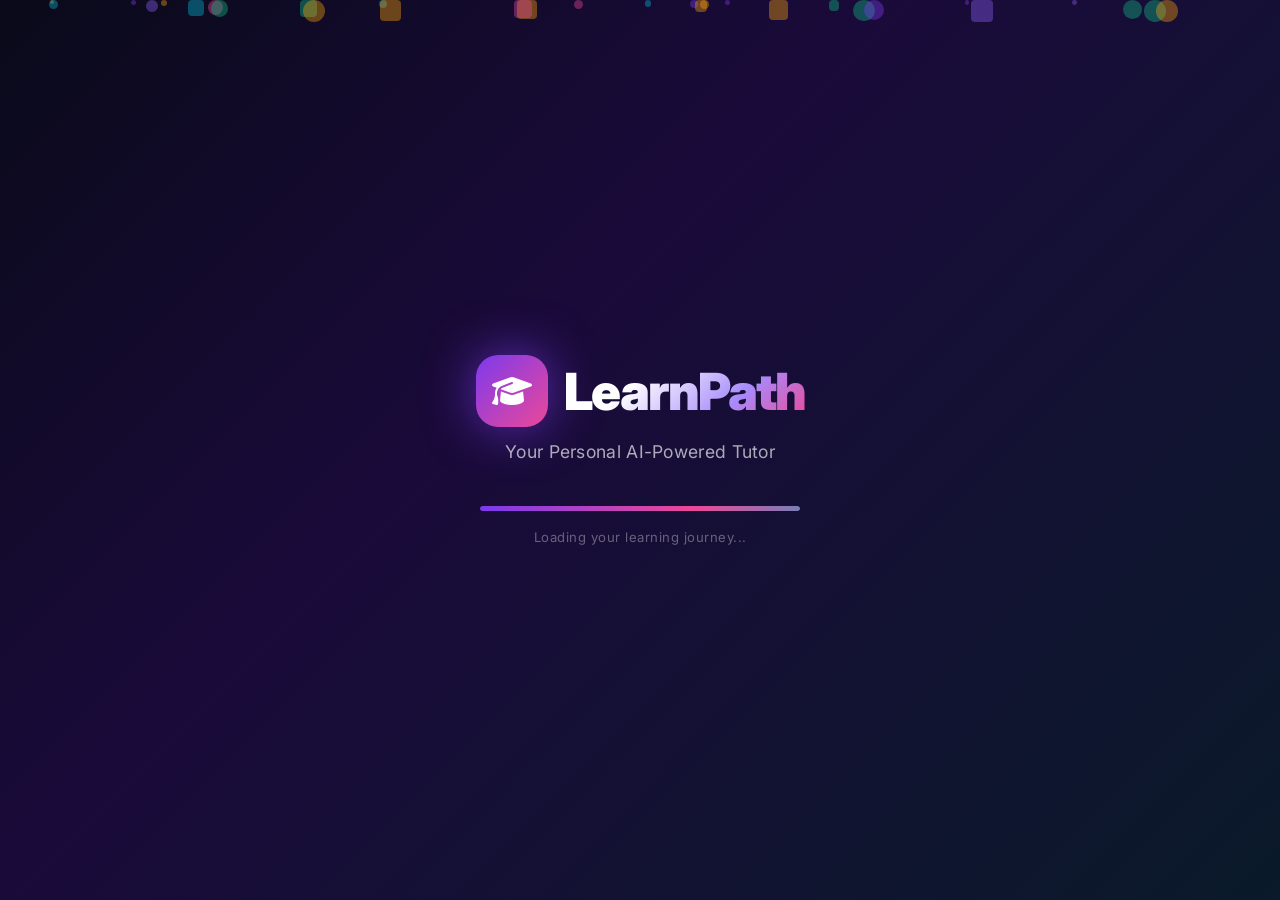
==== index.html @ 5953a92d "First backup from laptop" ====
<!DOCTYPE html>
<html lang="en">
<head>
  <meta charset="UTF-8" />
  <meta name="viewport" content="width=device-width, initial-scale=1.0"/>
  <title>LearnPath — Your Personal Tutor</title>
  <link rel="stylesheet" href="style.css"/>
  <link rel="preconnect" href="https://fonts.googleapis.com"/>
  <link href="https://fonts.googleapis.com/css2?family=Inter:wght@300;400;500;600;700;800&family=Fira+Code:wght@400;500&display=swap" rel="stylesheet"/>
  <link rel="stylesheet" href="https://cdnjs.cloudflare.com/ajax/libs/font-awesome/6.5.0/css/all.min.css"/>
</head>
<body>

<!-- ===== SPLASH SCREEN ===== -->
<div id="splashScreen" class="splash-screen">
  <div class="splash-content">
    <div class="splash-logo">
      <div class="logo-icon"><i class="fas fa-graduation-cap"></i></div>
      <h1>LearnPath</h1>
    </div>
    <p class="splash-tagline">Your Personal AI-Powered Tutor</p>
    <div class="splash-loader">
      <div class="loader-bar"></div>
    </div>
    <p class="splash-sub">Loading your learning journey...</p>
  </div>
  <div class="splash-particles" id="splashParticles"></div>
</div>

<!-- ===== MAIN APP ===== -->
<div id="app" class="app hidden">

  <!-- SIDEBAR -->
  <aside class="sidebar" id="sidebar">
    <div class="sidebar-header">
      <div class="sidebar-logo">
        <div class="logo-icon-sm"><i class="fas fa-graduation-cap"></i></div>
        <span>LearnPath</span>
      </div>
      <button class="sidebar-toggle" id="sidebarToggle">
        <i class="fas fa-bars"></i>
      </button>
    </div>

    <div class="sidebar-profile">
      <div class="avatar">
        <i class="fas fa-user-astronaut"></i>
      </div>
      <div class="profile-info">
        <span class="profile-name">Learner</span>
        <span class="profile-level">Beginner Explorer</span>
      </div>
    </div>

    <nav class="sidebar-nav">
      <button class="nav-item active" data-view="dashboard" onclick="showView('dashboard')">
        <i class="fas fa-home"></i>
        <span>Dashboard</span>
      </button>
      <button class="nav-item" data-view="lesson" onclick="showView('lesson')">
        <i class="fas fa-book-open"></i>
        <span>Current Lesson</span>
      </button>
      <button class="nav-item" data-view="progress" onclick="showView('progress')">
        <i class="fas fa-chart-line"></i>
        <span>My Progress</span>
      </button>
      <button class="nav-item" data-view="topics" onclick="showView('topics')">
        <i class="fas fa-layer-group"></i>
        <span>All Topics</span>
      </button>
    </nav>

    <div class="sidebar-progress">
      <div class="progress-label">
        <span>Overall Progress</span>
        <span id="sidebarProgressPct">0%</span>
      </div>
      <div class="progress-track">
        <div class="progress-fill" id="sidebarProgressFill" style="width:0%"></div>
      </div>
    </div>

    <div class="topic-tree" id="topicTree"></div>
  </aside>

  <!-- MAIN CONTENT -->
  <main class="main-content" id="mainContent">

    <!-- TOP BAR -->
    <header class="topbar">
      <button class="menu-btn" id="menuBtn" onclick="toggleSidebar()">
        <i class="fas fa-bars"></i>
      </button>
      <div class="topbar-breadcrumb" id="topbarBreadcrumb">Dashboard</div>
      <div class="topbar-actions">
        <button class="btn-icon" onclick="toggleDarkMode()" title="Toggle theme">
          <i class="fas fa-moon" id="themeIcon"></i>
        </button>
        <div class="xp-badge">
          <i class="fas fa-star"></i>
          <span id="xpDisplay">0 XP</span>
        </div>
      </div>
    </header>

    <!-- VIEW: DASHBOARD -->
    <section class="view active" id="view-dashboard">
      <div class="dashboard-hero">
        <div class="hero-text">
          <h1 id="heroGreeting">Welcome back, Learner! 👋</h1>
          <p id="heroSubtitle">Ready to continue your learning journey?</p>
        </div>
        <div class="hero-mascot">
          <div class="mascot-bubble" id="mascotBubble">
            <p id="mascotText">Hi there! I'm your tutor. Let's start learning together! 🚀</p>
          </div>
          <div class="mascot">🦉</div>
        </div>
      </div>

      <div class="dashboard-stats">
        <div class="stat-card">
          <div class="stat-icon completed"><i class="fas fa-check-circle"></i></div>
          <div class="stat-info">
            <span class="stat-num" id="statCompleted">0</span>
            <span class="stat-label">Lessons Done</span>
          </div>
        </div>
        <div class="stat-card">
          <div class="stat-icon streak"><i class="fas fa-fire"></i></div>
          <div class="stat-info">
            <span class="stat-num" id="statStreak">0</span>
            <span class="stat-label">Day Streak</span>
          </div>
        </div>
        <div class="stat-card">
          <div class="stat-icon xp"><i class="fas fa-star"></i></div>
          <div class="stat-info">
            <span class="stat-num" id="statXP">0</span>
            <span class="stat-label">XP Earned</span>
          </div>
        </div>
        <div class="stat-card">
          <div class="stat-icon quiz"><i class="fas fa-trophy"></i></div>
          <div class="stat-info">
            <span class="stat-num" id="statQuizScore">-</span>
            <span class="stat-label">Best Quiz</span>
          </div>
        </div>
      </div>

      <div class="continue-section">
        <h2>Continue Learning</h2>
        <div class="continue-card" id="continueCard" onclick="showView('lesson')">
          <div class="continue-icon" id="continueIcon">📚</div>
          <div class="continue-info">
            <div class="continue-topic" id="continueTopic">Topic 1: Payload CMS</div>
            <div class="continue-lesson" id="continueLessonTitle">Lesson 1: What is a CMS?</div>
            <div class="continue-progress">
              <div class="mini-progress">
                <div class="mini-fill" id="continueProgressFill" style="width:0%"></div>
              </div>
              <span id="continueProgressPct">0% complete</span>
            </div>
          </div>
          <button class="btn-continue">
            <i class="fas fa-play"></i> Continue
          </button>
        </div>
      </div>

      <div class="topics-overview">
        <h2>All Topics</h2>
        <div class="topics-grid" id="dashboardTopicsGrid"></div>
      </div>
    </section>

    <!-- VIEW: LESSON -->
    <section class="view" id="view-lesson">
      <div class="lesson-layout">
        <!-- Lesson Main Panel -->
        <div class="lesson-panel">
          <div class="lesson-header">
            <div class="lesson-meta">
              <span class="lesson-topic-tag" id="lessonTopicTag">Payload CMS</span>
              <span class="lesson-num" id="lessonNum">Lesson 1</span>
            </div>
            <h1 class="lesson-title" id="lessonTitle">What is a CMS?</h1>
            <div class="lesson-xp">+<span id="lessonXPReward">10</span> XP on completion</div>
          </div>

          <div class="lesson-body" id="lessonBody">
            <!-- Lesson content injected here -->
          </div>

          <div class="lesson-nav-buttons">
            <button class="btn-secondary" id="btnPrevLesson" onclick="prevLesson()">
              <i class="fas fa-arrow-left"></i> Previous
            </button>
            <button class="btn-primary" id="btnNextLesson" onclick="nextLesson()">
              Next Lesson <i class="fas fa-arrow-right"></i>
            </button>
          </div>
        </div>

        <!-- Lesson Sidebar -->
        <div class="lesson-sidebar-panel">
          <div class="tutor-panel">
            <div class="tutor-header">
              <span class="tutor-avatar">🦉</span>
              <span class="tutor-name">Ollie the Owl</span>
              <span class="tutor-dot"></span>
            </div>
            <div class="tutor-messages" id="tutorMessages">
              <div class="tutor-msg">
                <p>Hello! I'm Ollie, your personal tutor! I'll guide you through each lesson. Feel free to ask me anything! 😊</p>
              </div>
            </div>
            <div class="tutor-input-area">
              <input type="text" id="tutorInput" placeholder="Ask Ollie something..." onkeydown="if(event.key==='Enter') sendTutorMessage()"/>
              <button onclick="sendTutorMessage()"><i class="fas fa-paper-plane"></i></button>
            </div>
          </div>

          <div class="lesson-checklist" id="lessonChecklist">
            <h4>Lesson Checklist</h4>
            <div id="checklistItems"></div>
          </div>
        </div>
      </div>
    </section>

    <!-- VIEW: PROGRESS -->
    <section class="view" id="view-progress">
      <div class="progress-header">
        <h1>My Progress</h1>
        <p>Track every lesson and quiz result</p>
      </div>
      <div class="progress-content" id="progressContent"></div>
    </section>

    <!-- VIEW: TOPICS -->
    <section class="view" id="view-topics">
      <div class="topics-header">
        <h1>All Topics</h1>
        <p>Select any topic to jump to it</p>
      </div>
      <div class="all-topics-grid" id="allTopicsGrid"></div>
    </section>

  </main>
</div>

<!-- QUIZ MODAL -->
<div class="modal-overlay" id="quizModal">
  <div class="modal quiz-modal">
    <div class="modal-header">
      <div class="quiz-icon">🧠</div>
      <h2 id="quizTitle">Quick Quiz!</h2>
      <p id="quizSubtitle">Let's see what you've learned</p>
    </div>
    <div class="quiz-body" id="quizBody"></div>
    <div class="quiz-footer">
      <button class="btn-secondary" onclick="closeModal('quizModal')">Later</button>
      <button class="btn-primary" id="btnSubmitQuiz" onclick="submitQuiz()">Submit Answer</button>
    </div>
  </div>
</div>

<!-- FEEDBACK MODAL -->
<div class="modal-overlay" id="feedbackModal">
  <div class="modal feedback-modal">
    <div class="feedback-icon" id="feedbackIcon">✅</div>
    <h2 id="feedbackTitle">Great job!</h2>
    <p id="feedbackMessage"></p>
    <div class="feedback-xp" id="feedbackXP"></div>
    <button class="btn-primary" onclick="closeModal('feedbackModal')">Continue</button>
  </div>
</div>

<!-- CONFETTI CANVAS -->
<canvas id="confettiCanvas" class="confetti-canvas"></canvas>

<script src="data.js"></script>
<script src="app.js"></script>
</body>
</html>
---- style.css ----
/* ============================================================
   LearnPath — Premium EdTech Styles v2.0
   Aesthetic: Duolingo × Linear × Gaming UI
   ============================================================ */

/* ── CSS Custom Properties ─────────────────────────────────── */
:root {
  /* Brand palette */
  --primary:        #7c3aed;
  --primary-light:  #a855f7;
  --primary-dark:   #5b21b6;
  --secondary:      #ec4899;
  --accent:         #06b6d4;
  --accent2:        #f59e0b;
  --success:        #10b981;
  --warning:        #f59e0b;
  --danger:         #ef4444;

  /* Backgrounds */
  --bg:             #f0f2ff;
  --surface:        #ffffff;
  --surface2:       #f8f9fe;
  --dark-bg:        #0a0a1a;
  --surface-dark:   #111127;

  /* Text */
  --text:           #1a1d2e;
  --text-muted:     #6b7280;
  --text-light:     #9ca3af;

  /* Layout */
  --border:         #e2e5f0;
  --sidebar-w:      288px;
  --topbar-h:       64px;

  /* Shadows */
  --shadow:         0 4px 24px rgba(124,58,237,0.10);
  --shadow-lg:      0 12px 48px rgba(124,58,237,0.20);
  --glow-primary:   0 0 20px rgba(124,58,237,0.5);
  --glow-accent:    0 0 20px rgba(6,182,212,0.5);
  --glow-pink:      0 0 20px rgba(236,72,153,0.5);

  /* Misc */
  --radius:         18px;
  --radius-sm:      12px;
  --transition:     0.3s cubic-bezier(0.4,0,0.2,1);

  /* Animated hue-shift angle for gradient backgrounds */
  --hue-angle:      0deg;
}

/* Continuous hue animation on :root */
@property --hue-angle {
  syntax: '<angle>';
  inherits: true;
  initial-value: 0deg;
}

/* ── Dark Mode ─────────────────────────────────────────────── */
.dark-mode {
  --bg:           #0a0a1a;
  --surface:      #111127;
  --surface2:     #0d0d20;
  --border:       #1e1e3a;
  --text:         #e8eaf6;
  --text-muted:   #9ca3af;
  --text-light:   #6b7280;
  --shadow:       0 4px 24px rgba(0,0,0,0.5);
  --shadow-lg:    0 12px 48px rgba(0,0,0,0.6);
}

/* ── Reset ─────────────────────────────────────────────────── */
*, *::before, *::after {
  margin: 0;
  padding: 0;
  box-sizing: border-box;
}

html { scroll-behavior: smooth; }

body {
  font-family: 'Inter', system-ui, sans-serif;
  background: var(--bg);
  color: var(--text);
  transition: background var(--transition), color var(--transition);
  overflow-x: hidden;
}

/* ── Custom Scrollbar ──────────────────────────────────────── */
::-webkit-scrollbar { width: 10px; height: 10px; }
::-webkit-scrollbar-track { background: var(--surface2); }
::-webkit-scrollbar-thumb {
  background: linear-gradient(180deg, var(--primary), var(--secondary));
  border-radius: 100px;
  border: 2px solid var(--surface2);
}
::-webkit-scrollbar-thumb:hover {
  background: linear-gradient(180deg, var(--primary-light), var(--accent));
}

/* ============================================================
   GLOBAL KEYFRAMES
   ============================================================ */
@keyframes splashBounce {
  from { opacity:0; transform: translateY(-40px) scale(0.8); }
  to   { opacity:1; transform: translateY(0)    scale(1);   }
}
@keyframes fadeUp {
  from { opacity:0; transform: translateY(24px); }
  to   { opacity:1; transform: translateY(0);    }
}
@keyframes fadeInView {
  from { opacity:0; transform: translateY(20px); }
  to   { opacity:1; transform: translateY(0);    }
}
@keyframes loadingBar {
  from { width: 0%; }
  to   { width: 100%; }
}
@keyframes logoPulse {
  0%,100% { box-shadow: 0 0 40px rgba(124,58,237,0.6); }
  50%      { box-shadow: 0 0 70px rgba(124,58,237,1); }
}
@keyframes floatParticle {
  0%   { transform: translateY(100vh) scale(0); opacity:0; }
  10%  { opacity: 0.4; }
  90%  { opacity: 0.4; }
  100% { transform: translateY(-10vh) scale(1); opacity:0; }
}
@keyframes mascotFloat {
  0%,100% { transform: translateY(0); }
  50%      { transform: translateY(-12px); }
}
@keyframes pulseDot {
  0%,100% { transform: scale(1);   opacity:1;   }
  50%      { transform: scale(1.4); opacity:0.6; }
}
@keyframes bounceIn {
  0%   { transform: scale(0) rotate(-10deg); }
  60%  { transform: scale(1.15) rotate(3deg); }
  100% { transform: scale(1) rotate(0deg); }
}
@keyframes modalIn {
  from { opacity:0; transform: scale(0.8) translateY(40px); }
  to   { opacity:1; transform: scale(1)   translateY(0);    }
}
@keyframes shimmerMove {
  0%   { background-position: -200% center; }
  100% { background-position:  200% center; }
}
@keyframes gradientShift {
  0%   { background-position: 0%   50%; }
  50%  { background-position: 100% 50%; }
  100% { background-position: 0%   50%; }
}
@keyframes blobFloat1 {
  0%,100% { transform: translate(0,0)    scale(1);    }
  33%      { transform: translate(30px,-20px) scale(1.05); }
  66%      { transform: translate(-20px,15px) scale(0.97); }
}
@keyframes blobFloat2 {
  0%,100% { transform: translate(0,0)    scale(1);    }
  33%      { transform: translate(-25px,20px) scale(1.04); }
  66%      { transform: translate(20px,-15px) scale(0.96); }
}
@keyframes starTwinkle {
  0%,100% { opacity:0.2; transform: scale(1); }
  50%      { opacity:1;   transform: scale(1.4); }
}
@keyframes shakeWrong {
  0%,100% { transform: translateX(0); }
  20%      { transform: translateX(-8px); }
  40%      { transform: translateX(8px); }
  60%      { transform: translateX(-5px); }
  80%      { transform: translateX(5px); }
}
@keyframes popCorrect {
  0%   { transform: scale(1); }
  40%  { transform: scale(1.08); }
  70%  { transform: scale(0.96); }
  100% { transform: scale(1); }
}
@keyframes slideInOption {
  from { opacity:0; transform: translateX(-16px); }
  to   { opacity:1; transform: translateX(0);      }
}
@keyframes shineSweep {
  0%   { left: -100%; }
  100% { left:  150%; }
}
@keyframes sectionEntry {
  from { opacity:0; transform: translateY(20px); }
  to   { opacity:1; transform: translateY(0);    }
}
@keyframes flameDance {
  0%,100% { transform: scaleY(1)   rotate(-3deg); }
  50%      { transform: scaleY(1.1) rotate( 3deg); }
}
@keyframes xpPopup {
  0%   { opacity:0; transform: translateY(0)    scale(0.7); }
  20%  { opacity:1; transform: translateY(-10px) scale(1.1); }
  80%  { opacity:1; transform: translateY(-30px) scale(1);   }
  100% { opacity:0; transform: translateY(-50px) scale(0.9); }
}
@keyframes typeIndicator {
  0%,80%,100% { transform: scale(0); }
  40%          { transform: scale(1); }
}
@keyframes celebrationBanner {
  0%   { opacity:0; transform: translateY(-30px) scale(0.9); }
  60%  { transform: translateY(4px)  scale(1.02); }
  100% { opacity:1; transform: translateY(0)     scale(1); }
}
@keyframes progressShimmer {
  0%   { background-position: -200% 0; }
  100% { background-position:  200% 0; }
}
@keyframes glowPulse {
  0%,100% { box-shadow: var(--glow-primary); }
  50%      { box-shadow: 0 0 35px rgba(124,58,237,0.8); }
}
@keyframes navGlow {
  from { box-shadow: none; }
  to   { box-shadow: 0 0 16px rgba(124,58,237,0.4) inset; }
}

/* ============================================================
   SPLASH SCREEN
   ============================================================ */
.splash-screen {
  position: fixed;
  inset: 0;
  background: linear-gradient(135deg, #0a0a1a 0%, #1a0a3a 40%, #0a1a2a 100%);
  display: flex;
  align-items: center;
  justify-content: center;
  z-index: 9999;
  transition: opacity 0.6s, transform 0.6s;
}

.splash-content {
  text-align: center;
  z-index: 2;
  position: relative;
}

.splash-logo {
  display: flex;
  align-items: center;
  justify-content: center;
  gap: 16px;
  margin-bottom: 14px;
  animation: splashBounce 0.9s cubic-bezier(0.34,1.56,0.64,1) both;
}

.splash-logo h1 {
  font-size: 3.2rem;
  font-weight: 900;
  letter-spacing: -2px;
  background: linear-gradient(135deg, #fff 30%, #a78bfa 70%, #ec4899);
  -webkit-background-clip: text;
  -webkit-text-fill-color: transparent;
  background-clip: text;
}

.splash-logo .logo-icon {
  width: 72px;
  height: 72px;
  background: linear-gradient(135deg, #7c3aed, #ec4899);
  border-radius: 22px;
  display: flex;
  align-items: center;
  justify-content: center;
  font-size: 2rem;
  color: white;
  box-shadow: 0 0 50px rgba(124,58,237,0.7);
  animation: logoPulse 2s ease-in-out infinite;
}

.splash-tagline {
  color: rgba(255,255,255,0.65);
  font-size: 1.1rem;
  margin-bottom: 44px;
  animation: fadeUp 0.8s 0.3s ease both;
  letter-spacing: 0.3px;
}

.splash-loader {
  width: 320px;
  height: 5px;
  background: rgba(255,255,255,0.08);
  border-radius: 100px;
  overflow: hidden;
  margin: 0 auto 18px;
  animation: fadeUp 0.8s 0.5s ease both;
}

.loader-bar {
  height: 100%;
  background: linear-gradient(90deg, #7c3aed, #ec4899, #06b6d4, #7c3aed);
  background-size: 200% 100%;
  border-radius: 100px;
  animation: loadingBar 2.2s ease forwards, shimmerMove 1.5s linear infinite;
}

.splash-sub {
  color: rgba(255,255,255,0.35);
  font-size: 0.82rem;
  animation: fadeUp 0.8s 0.7s ease both;
  letter-spacing: 0.5px;
}

.splash-particles {
  position: absolute;
  inset: 0;
  overflow: hidden;
  pointer-events: none;
}

.particle {
  position: absolute;
  border-radius: 50%;
  opacity: 0.4;
  animation: floatParticle linear infinite;
}

/* Starfield on splash */
.splash-star {
  position: absolute;
  width: 2px;
  height: 2px;
  background: white;
  border-radius: 50%;
  animation: starTwinkle ease-in-out infinite;
}

/* ============================================================
   APP LAYOUT
   ============================================================ */
.app {
  display: flex;
  min-height: 100vh;
}

.hidden { display: none !important; }

/* ============================================================
   SIDEBAR — Deep dark-indigo with neon glow nav
   ============================================================ */
.sidebar {
  width: var(--sidebar-w);
  background: linear-gradient(180deg, #0d0d1f 0%, #130d2e 40%, #0d1a2d 100%);
  border-right: 1px solid rgba(124,58,237,0.15);
  display: flex;
  flex-direction: column;
  position: fixed;
  top: 0;
  left: 0;
  height: 100vh;
  overflow-y: auto;
  overflow-x: hidden;
  z-index: 100;
  transition: transform var(--transition), width var(--transition);
  box-shadow: 4px 0 40px rgba(0,0,0,0.4);
}

.sidebar.collapsed { width: 72px; }

.sidebar.mobile-hidden { transform: translateX(-100%); }

/* Sidebar drawer animation for mobile */
@media (max-width: 768px) {
  .sidebar {
    transform: translateX(-100%);
    width: 288px;
    z-index: 200;
    transition: transform 0.35s cubic-bezier(0.4,0,0.2,1);
  }
  .sidebar.mobile-open { transform: translateX(0); }
}

.sidebar-header {
  display: flex;
  align-items: center;
  justify-content: space-between;
  padding: 22px 20px 18px;
  border-bottom: 1px solid rgba(255,255,255,0.06);
}

.sidebar-logo {
  display: flex;
  align-items: center;
  gap: 10px;
  overflow: hidden;
}

.logo-icon-sm {
  width: 38px;
  height: 38px;
  background: linear-gradient(135deg, var(--primary), var(--secondary));
  border-radius: 11px;
  display: flex;
  align-items: center;
  justify-content: center;
  color: white;
  font-size: 1rem;
  flex-shrink: 0;
  box-shadow: 0 0 16px rgba(124,58,237,0.4);
}

.sidebar-logo span {
  font-weight: 800;
  font-size: 1.1rem;
  color: white;
  white-space: nowrap;
  letter-spacing: -0.5px;
  transition: opacity var(--transition);
}

.sidebar-toggle {
  background: none;
  border: none;
  color: rgba(255,255,255,0.4);
  cursor: pointer;
  font-size: 1rem;
  padding: 7px;
  border-radius: 8px;
  transition: background var(--transition), color var(--transition);
}

.sidebar-toggle:hover {
  background: rgba(124,58,237,0.2);
  color: var(--primary-light);
}

.sidebar-profile {
  display: flex;
  align-items: center;
  gap: 12px;
  padding: 16px 18px;
  background: rgba(124,58,237,0.12);
  border: 1px solid rgba(124,58,237,0.2);
  margin: 14px 12px;
  border-radius: var(--radius-sm);
  transition: background var(--transition);
}

.sidebar-profile:hover { background: rgba(124,58,237,0.2); }

.avatar {
  width: 44px;
  height: 44px;
  background: linear-gradient(135deg, var(--primary), var(--secondary));
  border-radius: 50%;
  display: flex;
  align-items: center;
  justify-content: center;
  color: white;
  font-size: 1.2rem;
  flex-shrink: 0;
  box-shadow: 0 0 12px rgba(124,58,237,0.5);
}

.profile-info {
  display: flex;
  flex-direction: column;
  overflow: hidden;
}

.profile-name {
  font-weight: 700;
  font-size: 0.88rem;
  color: white;
  white-space: nowrap;
}

.profile-level {
  font-size: 0.73rem;
  color: var(--primary-light);
  white-space: nowrap;
  font-weight: 600;
}

/* Nav */
.sidebar-nav {
  padding: 8px 10px;
  display: flex;
  flex-direction: column;
  gap: 3px;
}

.nav-item {
  display: flex;
  align-items: center;
  gap: 12px;
  padding: 12px 14px;
  border-radius: var(--radius-sm);
  background: none;
  border: none;
  cursor: pointer;
  width: 100%;
  text-align: left;
  color: rgba(255,255,255,0.5);
  font-size: 0.88rem;
  font-weight: 500;
  transition: all var(--transition);
  position: relative;
  overflow: hidden;
}

.nav-item::before {
  content: '';
  position: absolute;
  inset: 0;
  background: linear-gradient(135deg, rgba(124,58,237,0.8), rgba(168,85,247,0.6));
  opacity: 0;
  transition: opacity var(--transition);
  border-radius: var(--radius-sm);
}

.nav-item::after {
  content: '';
  position: absolute;
  inset: 0;
  border-radius: var(--radius-sm);
  box-shadow: 0 0 0 1px rgba(124,58,237,0) inset;
  transition: box-shadow var(--transition);
}

.nav-item i {
  font-size: 1rem;
  width: 20px;
  text-align: center;
  flex-shrink: 0;
  position: relative;
  z-index: 1;
  transition: filter var(--transition);
}

.nav-item span {
  position: relative;
  z-index: 1;
  white-space: nowrap;
  letter-spacing: 0.1px;
}

.nav-item:hover {
  color: rgba(255,255,255,0.9);
  background: rgba(124,58,237,0.15);
}

.nav-item:hover::after {
  box-shadow: 0 0 12px rgba(124,58,237,0.4) inset;
}

.nav-item:hover i { filter: drop-shadow(0 0 6px rgba(168,85,247,0.8)); }

.nav-item.active {
  color: white;
}

.nav-item.active::before { opacity: 1; }

.nav-item.active i {
  filter: drop-shadow(0 0 8px rgba(255,255,255,0.6));
}

/* Sidebar progress */
.sidebar-progress {
  padding: 14px 18px;
  border-top: 1px solid rgba(255,255,255,0.06);
  border-bottom: 1px solid rgba(255,255,255,0.06);
  margin: 8px 0;
}

.progress-label {
  display: flex;
  justify-content: space-between;
  font-size: 0.75rem;
  color: rgba(255,255,255,0.45);
  margin-bottom: 8px;
  font-weight: 500;
}

.progress-track {
  height: 6px;
  background: rgba(255,255,255,0.08);
  border-radius: 100px;
  overflow: hidden;
}

.progress-fill {
  height: 100%;
  background: linear-gradient(90deg, var(--primary), var(--primary-light), var(--accent));
  background-size: 200% 100%;
  border-radius: 100px;
  transition: width 0.9s cubic-bezier(0.4,0,0.2,1);
  animation: progressShimmer 2.5s linear infinite;
}

.topic-tree { padding: 12px; flex: 1; }

.topic-tree-item {
  padding: 9px 12px;
  border-radius: 10px;
  cursor: pointer;
  font-size: 0.82rem;
  color: rgba(255,255,255,0.45);
  display: flex;
  align-items: center;
  gap: 8px;
  transition: all var(--transition);
  margin-bottom: 2px;
}

.topic-tree-item:hover {
  background: rgba(124,58,237,0.15);
  color: rgba(255,255,255,0.85);
}

.topic-tree-item.active {
  background: rgba(124,58,237,0.25);
  color: var(--primary-light);
  font-weight: 600;
  box-shadow: 0 0 10px rgba(124,58,237,0.2) inset;
}

.topic-tree-item .topic-icon {
  font-size: 1rem;
  width: 24px;
  text-align: center;
}

.topic-badge {
  margin-left: auto;
  background: linear-gradient(135deg, var(--accent), #0e7490);
  color: white;
  font-size: 0.63rem;
  padding: 2px 8px;
  border-radius: 100px;
  font-weight: 700;
  letter-spacing: 0.3px;
}

/* ============================================================
   MAIN CONTENT
   ============================================================ */
.main-content {
  flex: 1;
  margin-left: var(--sidebar-w);
  display: flex;
  flex-direction: column;
  min-height: 100vh;
  transition: margin-left var(--transition);
}

/* ============================================================
   TOPBAR — Frosted glass
   ============================================================ */
.topbar {
  height: var(--topbar-h);
  background: rgba(255,255,255,0.75);
  backdrop-filter: blur(20px) saturate(180%);
  -webkit-backdrop-filter: blur(20px) saturate(180%);
  border-bottom: 1px solid rgba(255,255,255,0.4);
  display: flex;
  align-items: center;
  gap: 16px;
  padding: 0 28px;
  position: sticky;
  top: 0;
  z-index: 90;
  box-shadow: 0 4px 24px rgba(124,58,237,0.07);
}

.dark-mode .topbar {
  background: rgba(17,17,39,0.8);
  border-bottom: 1px solid rgba(124,58,237,0.2);
}

.menu-btn {
  display: none;
  background: none;
  border: none;
  color: var(--text-muted);
  font-size: 1.2rem;
  cursor: pointer;
  padding: 8px;
  border-radius: 8px;
  transition: all var(--transition);
}

.menu-btn:hover { background: rgba(124,58,237,0.1); color: var(--primary); }

.topbar-breadcrumb {
  flex: 1;
  font-weight: 700;
  color: var(--text);
  font-size: 1rem;
  letter-spacing: -0.2px;
}

.topbar-actions {
  display: flex;
  align-items: center;
  gap: 10px;
}

.btn-icon {
  width: 38px;
  height: 38px;
  background: rgba(124,58,237,0.07);
  border: 1px solid rgba(124,58,237,0.12);
  border-radius: 11px;
  display: flex;
  align-items: center;
  justify-content: center;
  cursor: pointer;
  color: var(--text-muted);
  transition: all var(--transition);
}

.btn-icon:hover {
  background: var(--primary);
  color: white;
  border-color: var(--primary);
  transform: scale(1.08);
  box-shadow: var(--glow-primary);
}

.xp-badge {
  display: flex;
  align-items: center;
  gap: 6px;
  background: linear-gradient(135deg, #f59e0b, #ef4444);
  color: white;
  padding: 7px 16px;
  border-radius: 100px;
  font-size: 0.85rem;
  font-weight: 800;
  box-shadow: 0 4px 14px rgba(245,158,11,0.35);
  letter-spacing: 0.2px;
}

/* ============================================================
   VIEWS
   ============================================================ */
.view {
  display: none;
  padding: 32px;
  flex: 1;
  animation: fadeInView 0.4s ease;
}

.view.active { display: block; }

/* ============================================================
   DASHBOARD — Hero with animated blobs + starfield
   ============================================================ */
.dashboard-hero {
  display: flex;
  align-items: center;
  justify-content: space-between;
  background: linear-gradient(-45deg, #7c3aed, #5b21b6, #ec4899, #06b6d4);
  background-size: 400% 400%;
  animation: gradientShift 12s ease infinite;
  border-radius: 26px;
  padding: 38px 44px;
  margin-bottom: 28px;
  color: white;
  position: relative;
  overflow: hidden;
  box-shadow: 0 12px 48px rgba(124,58,237,0.35);
}

/* Animated blobs */
.dashboard-hero::before {
  content: '';
  position: absolute;
  top: -60px;
  right: -40px;
  width: 320px;
  height: 320px;
  background: radial-gradient(circle, rgba(236,72,153,0.25) 0%, transparent 70%);
  border-radius: 50%;
  animation: blobFloat1 8s ease-in-out infinite;
}

.dashboard-hero::after {
  content: '';
  position: absolute;
  bottom: -60px;
  left: 20%;
  width: 260px;
  height: 260px;
  background: radial-gradient(circle, rgba(6,182,212,0.2) 0%, transparent 70%);
  border-radius: 50%;
  animation: blobFloat2 10s ease-in-out infinite;
}

/* Starfield inside hero */
.hero-stars {
  position: absolute;
  inset: 0;
  pointer-events: none;
  overflow: hidden;
}

.hero-star {
  position: absolute;
  width: 2px;
  height: 2px;
  background: white;
  border-radius: 50%;
  animation: starTwinkle ease-in-out infinite;
}

.hero-text { position: relative; z-index: 2; }

.hero-text h1 {
  font-size: 2rem;
  font-weight: 900;
  margin-bottom: 10px;
  letter-spacing: -0.5px;
  text-shadow: 0 2px 12px rgba(0,0,0,0.2);
}

.hero-text p {
  font-size: 1rem;
  opacity: 0.88;
  line-height: 1.6;
}

.hero-mascot {
  display: flex;
  flex-direction: column;
  align-items: center;
  position: relative;
  z-index: 2;
}

/* Speech bubble with typing dots */
.mascot-bubble {
  background: rgba(255,255,255,0.18);
  backdrop-filter: blur(12px);
  -webkit-backdrop-filter: blur(12px);
  border: 1px solid rgba(255,255,255,0.28);
  border-radius: 18px;
  padding: 14px 18px;
  max-width: 230px;
  margin-bottom: 12px;
  font-size: 0.85rem;
  text-align: center;
  position: relative;
  line-height: 1.5;
}

.mascot-bubble::after {
  content: '';
  position: absolute;
  bottom: -9px;
  left: 50%;
  transform: translateX(-50%);
  border: 9px solid transparent;
  border-top-color: rgba(255,255,255,0.18);
  border-bottom: none;
}

.mascot {
  font-size: 3.4rem;
  animation: mascotFloat 3s ease-in-out infinite;
  filter: drop-shadow(0 4px 12px rgba(0,0,0,0.3));
}

/* Dashboard stats */
.dashboard-stats {
  display: grid;
  grid-template-columns: repeat(4, 1fr);
  gap: 16px;
  margin-bottom: 28px;
}

.stat-card {
  background: var(--surface);
  border: 1px solid var(--border);
  border-radius: var(--radius);
  padding: 20px;
  display: flex;
  align-items: center;
  gap: 16px;
  box-shadow: var(--shadow);
  transition: transform var(--transition), box-shadow var(--transition);
  position: relative;
  overflow: hidden;
}

.stat-card::before {
  content: '';
  position: absolute;
  inset: 0;
  background: linear-gradient(135deg, transparent 60%, rgba(124,58,237,0.04));
  pointer-events: none;
}

.stat-card:hover {
  transform: translateY(-4px);
  box-shadow: var(--shadow-lg);
}

.stat-icon {
  width: 50px;
  height: 50px;
  border-radius: 15px;
  display: flex;
  align-items: center;
  justify-content: center;
  font-size: 1.3rem;
  color: white;
  flex-shrink: 0;
}

.stat-icon.completed { background: linear-gradient(135deg, #10b981, #34d399); box-shadow: 0 4px 14px rgba(16,185,129,0.35); }
.stat-icon.streak    { background: linear-gradient(135deg, #ef4444, #f97316); box-shadow: 0 4px 14px rgba(239,68,68,0.35); }
.stat-icon.xp        { background: linear-gradient(135deg, #f59e0b, #fbbf24); box-shadow: 0 4px 14px rgba(245,158,11,0.35); }
.stat-icon.quiz      { background: linear-gradient(135deg, #7c3aed, #ec4899); box-shadow: 0 4px 14px rgba(124,58,237,0.35); }

.stat-info { display: flex; flex-direction: column; }

.stat-num {
  font-size: 1.7rem;
  font-weight: 900;
  color: var(--text);
  letter-spacing: -1px;
}

.stat-label {
  font-size: 0.76rem;
  color: var(--text-muted);
  font-weight: 500;
  letter-spacing: 0.2px;
}

/* Continue section */
.continue-section { margin-bottom: 28px; }

.continue-section h2,
.topics-overview h2 {
  font-size: 1.15rem;
  font-weight: 800;
  margin-bottom: 16px;
  color: var(--text);
  letter-spacing: -0.3px;
}

.continue-card {
  background: var(--surface);
  border: 1px solid var(--border);
  border-radius: var(--radius);
  padding: 22px 26px;
  display: flex;
  align-items: center;
  gap: 22px;
  box-shadow: var(--shadow);
  cursor: pointer;
  transition: all var(--transition);
  position: relative;
  overflow: hidden;
}

.continue-card::before {
  content: '';
  position: absolute;
  inset: 0;
  background: linear-gradient(135deg, rgba(124,58,237,0) 0%, rgba(124,58,237,0.04) 100%);
  transition: opacity var(--transition);
  opacity: 0;
}

.continue-card:hover {
  transform: translateY(-3px);
  box-shadow: var(--shadow-lg);
  border-color: rgba(124,58,237,0.4);
}

.continue-card:hover::before { opacity: 1; }

.continue-icon { font-size: 2.8rem; }

.continue-info { flex: 1; }

.continue-topic {
  font-size: 0.78rem;
  color: var(--primary);
  font-weight: 700;
  text-transform: uppercase;
  letter-spacing: 0.8px;
  margin-bottom: 4px;
}

.continue-lesson {
  font-size: 1rem;
  font-weight: 800;
  color: var(--text);
  margin-bottom: 12px;
  letter-spacing: -0.2px;
}

.mini-progress {
  height: 5px;
  background: var(--bg);
  border-radius: 100px;
  overflow: hidden;
  margin-bottom: 6px;
}

.mini-fill {
  height: 100%;
  background: linear-gradient(90deg, var(--primary), var(--primary-light), var(--accent));
  background-size: 200% 100%;
  border-radius: 100px;
  transition: width 0.9s ease;
  animation: progressShimmer 2.5s linear infinite;
}

.continue-progress span {
  font-size: 0.76rem;
  color: var(--text-muted);
}

/* Topics grid */
.topics-grid {
  display: grid;
  grid-template-columns: repeat(auto-fill, minmax(180px, 1fr));
  gap: 14px;
}

.topic-card {
  background: var(--surface);
  border: 1px solid var(--border);
  border-radius: var(--radius);
  padding: 22px 16px;
  text-align: center;
  cursor: pointer;
  transition: all var(--transition);
  box-shadow: var(--shadow);
  position: relative;
  overflow: hidden;
}

.topic-card::before {
  content: '';
  position: absolute;
  top: 0; left: 0; right: 0;
  height: 4px;
  transition: height var(--transition);
}

.topic-card:hover {
  transform: translateY(-5px) scale(1.02);
  box-shadow: var(--shadow-lg);
}

.topic-card:hover::before { height: 6px; }

.topic-card.locked { opacity: 0.45; pointer-events: none; }

.topic-emoji { font-size: 2.2rem; margin-bottom: 10px; }

.topic-name {
  font-weight: 800;
  font-size: 0.86rem;
  color: var(--text);
  margin-bottom: 6px;
  letter-spacing: -0.2px;
}

.topic-progress-text {
  font-size: 0.73rem;
  color: var(--text-muted);
}

.topic-mini-progress {
  height: 4px;
  background: var(--bg);
  border-radius: 100px;
  overflow: hidden;
  margin-top: 8px;
}

.topic-mini-fill {
  height: 100%;
  border-radius: 100px;
  transition: width 0.9s ease;
}

/* ============================================================
   LESSON VIEW
   ============================================================ */
.lesson-layout {
  display: grid;
  grid-template-columns: 1fr 350px;
  gap: 26px;
  align-items: start;
}

.lesson-panel {
  background: var(--surface);
  border: 1px solid var(--border);
  border-radius: var(--radius);
  box-shadow: var(--shadow);
  overflow: hidden;
}

.lesson-header {
  padding: 30px 34px 26px;
  background: linear-gradient(135deg, rgba(124,58,237,0.07) 0%, rgba(236,72,153,0.04) 100%);
  border-bottom: 1px solid var(--border);
  position: relative;
  overflow: hidden;
}

.lesson-header::before {
  content: '';
  position: absolute;
  top: -30px; right: -30px;
  width: 150px; height: 150px;
  background: radial-gradient(circle, rgba(124,58,237,0.08) 0%, transparent 70%);
  border-radius: 50%;
  pointer-events: none;
}

.lesson-meta {
  display: flex;
  align-items: center;
  gap: 10px;
  margin-bottom: 14px;
}

.lesson-topic-tag {
  background: linear-gradient(135deg, var(--primary), var(--primary-light));
  color: white;
  padding: 5px 14px;
  border-radius: 100px;
  font-size: 0.76rem;
  font-weight: 700;
  letter-spacing: 0.3px;
  box-shadow: 0 4px 12px rgba(124,58,237,0.3);
}

.lesson-num {
  background: rgba(124,58,237,0.08);
  color: var(--primary);
  padding: 5px 12px;
  border-radius: 100px;
  font-size: 0.76rem;
  font-weight: 700;
  border: 1px solid rgba(124,58,237,0.2);
}

.lesson-title {
  font-size: 1.65rem;
  font-weight: 900;
  color: var(--text);
  margin-bottom: 10px;
  letter-spacing: -0.5px;
  background: linear-gradient(135deg, var(--text), var(--primary));
  -webkit-background-clip: text;
  -webkit-text-fill-color: transparent;
  background-clip: text;
}

.lesson-xp {
  font-size: 0.8rem;
  color: var(--success);
  font-weight: 700;
  display: flex;
  align-items: center;
  gap: 5px;
}

.lesson-body { padding: 34px; }

/* Lesson sections with animated entry */
.lesson-section {
  margin-bottom: 30px;
  animation: sectionEntry 0.5s ease both;
  border-left: 3px solid transparent;
  padding-left: 0;
  transition: border-color var(--transition);
}

.lesson-section:hover { border-left-color: rgba(124,58,237,0.3); padding-left: 8px; }

.lesson-section h3 {
  font-size: 1.05rem;
  font-weight: 800;
  color: var(--text);
  margin-bottom: 14px;
  display: flex;
  align-items: center;
  gap: 10px;
  letter-spacing: -0.2px;
}

.lesson-section h3::before {
  content: '';
  display: inline-block;
  width: 4px;
  height: 20px;
  background: linear-gradient(180deg, var(--primary), var(--secondary));
  border-radius: 2px;
  flex-shrink: 0;
}

.lesson-section p, .lesson-section li {
  color: var(--text-muted);
  line-height: 1.85;
  font-size: 0.95rem;
}

.lesson-section ul, .lesson-section ol { padding-left: 22px; }
.lesson-section li { margin-bottom: 8px; }

/* Analogy box */
.analogy-box {
  background: linear-gradient(135deg, rgba(245,158,11,0.1), rgba(251,191,36,0.06));
  border: 1px solid rgba(245,158,11,0.3);
  border-left: 4px solid var(--warning);
  border-radius: var(--radius-sm);
  padding: 18px 22px;
  margin: 18px 0;
}

.analogy-box .analogy-label {
  font-size: 0.75rem;
  font-weight: 800;
  color: var(--warning);
  text-transform: uppercase;
  letter-spacing: 1px;
  margin-bottom: 8px;
  display: flex;
  align-items: center;
  gap: 6px;
}

.analogy-box p { color: var(--text); font-size: 0.92rem; line-height: 1.7; }

/* Info box */
.info-box {
  background: linear-gradient(135deg, rgba(124,58,237,0.08), rgba(124,58,237,0.03));
  border: 1px solid rgba(124,58,237,0.2);
  border-left: 4px solid var(--primary);
  border-radius: var(--radius-sm);
  padding: 18px 22px;
  margin: 18px 0;
  display: flex;
  gap: 14px;
}

.info-box .info-icon { font-size: 1.25rem; flex-shrink: 0; margin-top: 2px; }
.info-box p { color: var(--text); font-size: 0.9rem; line-height: 1.65; }

/* Code block */
.code-block {
  background: #0d0d1f;
  border-radius: var(--radius-sm);
  overflow: hidden;
  margin: 18px 0;
  border: 1px solid rgba(124,58,237,0.25);
  box-shadow: 0 4px 24px rgba(0,0,0,0.25);
}

.code-block-header {
  display: flex;
  align-items: center;
  justify-content: space-between;
  padding: 11px 18px;
  background: rgba(124,58,237,0.08);
  border-bottom: 1px solid rgba(255,255,255,0.06);
}

.code-lang {
  font-size: 0.73rem;
  color: rgba(255,255,255,0.45);
  font-family: 'Fira Code', monospace;
  font-weight: 600;
  letter-spacing: 0.5px;
  text-transform: uppercase;
}

.code-copy-btn {
  background: rgba(255,255,255,0.08);
  border: 1px solid rgba(255,255,255,0.1);
  color: rgba(255,255,255,0.55);
  padding: 4px 12px;
  border-radius: 7px;
  font-size: 0.73rem;
  cursor: pointer;
  transition: all 0.2s;
  font-weight: 600;
}

.code-copy-btn:hover {
  background: var(--primary);
  color: white;
  border-color: var(--primary);
  box-shadow: var(--glow-primary);
}

/* Line numbers + code */
.code-block pre {
  padding: 20px 20px 20px 0;
  overflow-x: auto;
  font-family: 'Fira Code', monospace;
  font-size: 0.87rem;
  line-height: 1.75;
  color: #cdd6f4;
  counter-reset: line;
  display: flex;
  flex-direction: column;
}

.code-block pre .code-line {
  display: flex;
  align-items: flex-start;
  position: relative;
  padding: 0 20px 0 0;
}

.code-block pre .code-line::before {
  counter-increment: line;
  content: counter(line);
  display: inline-block;
  width: 40px;
  color: rgba(255,255,255,0.18);
  font-size: 0.78rem;
  text-align: right;
  padding-right: 16px;
  flex-shrink: 0;
  user-select: none;
  border-right: 1px solid rgba(255,255,255,0.06);
  margin-right: 16px;
}

/* Syntax tokens */
.code-block .comment  { color: #6272a4; font-style: italic; }
.code-block .keyword  { color: #ff79c6; font-weight: 700; }
.code-block .string   { color: #f1fa8c; }
.code-block .number   { color: #bd93f9; }
.code-block .function { color: #8be9fd; }
.code-block .operator { color: #ff79c6; }
.code-block .type     { color: #50fa7b; }
.code-block .variable { color: #f8f8f2; }

/* Highlighted code line */
.code-line-highlight {
  background: rgba(124,58,237,0.15) !important;
  border-left: 3px solid var(--primary);
  margin-left: -3px;
}

/* Code explanation */
.code-explanation {
  background: var(--surface2);
  border: 1px solid var(--border);
  border-radius: var(--radius-sm);
  padding: 18px 22px;
  margin: 8px 0 18px;
}

.code-explanation h4 {
  font-size: 0.8rem;
  font-weight: 800;
  color: var(--primary);
  margin-bottom: 12px;
  text-transform: uppercase;
  letter-spacing: 0.8px;
}

.code-line-explain {
  display: flex;
  gap: 12px;
  margin-bottom: 8px;
  font-size: 0.85rem;
}

.line-num {
  font-family: 'Fira Code', monospace;
  color: var(--primary);
  font-weight: 700;
  flex-shrink: 0;
  width: 24px;
}

.line-desc { color: var(--text-muted); line-height: 1.6; }

/* Practice box */
.practice-box {
  background: linear-gradient(135deg, rgba(16,185,129,0.07), rgba(6,182,212,0.04));
  border: 1px solid rgba(16,185,129,0.25);
  border-left: 4px solid var(--success);
  border-radius: var(--radius-sm);
  padding: 22px;
  margin: 18px 0;
}

.practice-label {
  font-size: 0.75rem;
  font-weight: 800;
  color: var(--success);
  text-transform: uppercase;
  letter-spacing: 1px;
  margin-bottom: 10px;
  display: flex;
  align-items: center;
  gap: 6px;
}

.practice-task {
  color: var(--text);
  font-size: 0.95rem;
  line-height: 1.75;
  margin-bottom: 16px;
}

.practice-input {
  width: 100%;
  background: var(--surface);
  border: 1.5px solid var(--border);
  border-radius: var(--radius-sm);
  padding: 13px 18px;
  font-size: 0.9rem;
  color: var(--text);
  font-family: inherit;
  transition: border-color var(--transition), box-shadow var(--transition);
  resize: vertical;
  min-height: 80px;
}

.practice-input:focus {
  outline: none;
  border-color: var(--primary);
  box-shadow: 0 0 0 4px rgba(124,58,237,0.12);
}

/* Code editor */
.code-editor-wrapper {
  border: 1.5px solid rgba(124,58,237,0.25);
  border-radius: var(--radius-sm);
  overflow: hidden;
  margin: 18px 0;
  box-shadow: 0 4px 20px rgba(0,0,0,0.15);
}

.editor-toolbar {
  display: flex;
  align-items: center;
  justify-content: space-between;
  background: #0d0d1f;
  padding: 11px 18px;
  border-bottom: 1px solid rgba(255,255,255,0.06);
}

.editor-toolbar-left { display: flex; gap: 8px; }

.editor-dot { width: 12px; height: 12px; border-radius: 50%; }
.editor-dot.red    { background: #ff5f57; }
.editor-dot.yellow { background: #ffbd2e; }
.editor-dot.green  { background: #28ca41; }

.editor-toolbar-right { display: flex; gap: 8px; }

.editor-btn {
  background: rgba(255,255,255,0.08);
  border: 1px solid rgba(255,255,255,0.1);
  color: rgba(255,255,255,0.65);
  padding: 5px 14px;
  border-radius: 8px;
  font-size: 0.76rem;
  cursor: pointer;
  transition: all 0.2s;
  font-family: inherit;
  font-weight: 600;
}

.editor-btn:hover { background: var(--primary); color: white; border-color: var(--primary); }

.editor-btn.run-btn {
  background: linear-gradient(135deg, var(--success), #34d399);
  color: white;
  border-color: transparent;
  box-shadow: 0 4px 12px rgba(16,185,129,0.35);
}

.editor-btn.run-btn:hover { transform: scale(1.05); box-shadow: 0 6px 18px rgba(16,185,129,0.5); }

.code-textarea {
  width: 100%;
  background: #0d0d1f;
  border: none;
  color: #cdd6f4;
  font-family: 'Fira Code', monospace;
  font-size: 0.87rem;
  line-height: 1.75;
  padding: 18px;
  resize: vertical;
  min-height: 180px;
  outline: none;
}

.editor-output {
  background: #060610;
  border-top: 1px solid rgba(255,255,255,0.06);
  padding: 14px 18px;
  font-family: 'Fira Code', monospace;
  font-size: 0.84rem;
  color: rgba(255,255,255,0.55);
  min-height: 52px;
}

.editor-output .output-label {
  font-size: 0.7rem;
  font-weight: 800;
  text-transform: uppercase;
  letter-spacing: 0.8px;
  color: var(--success);
  margin-bottom: 6px;
}

.preview-iframe {
  width: 100%;
  min-height: 200px;
  background: white;
  border: none;
  border-top: 1px solid var(--border);
}

/* Lesson nav buttons */
.lesson-nav-buttons {
  display: flex;
  justify-content: space-between;
  padding: 22px 34px;
  border-top: 1px solid var(--border);
  background: var(--surface2);
}

/* ── Buttons with 3D push + shine sweep ──────────────────────*/
.btn-primary, .btn-secondary, .btn-continue {
  display: inline-flex;
  align-items: center;
  gap: 8px;
  padding: 13px 26px;
  border-radius: var(--radius-sm);
  font-weight: 700;
  font-size: 0.9rem;
  cursor: pointer;
  transition: all var(--transition);
  border: none;
  font-family: inherit;
  position: relative;
  overflow: hidden;
  letter-spacing: 0.1px;
}

/* Shine sweep pseudo-element */
.btn-primary::after,
.btn-continue::after {
  content: '';
  position: absolute;
  top: 0;
  left: -100%;
  width: 60%;
  height: 100%;
  background: linear-gradient(120deg, transparent, rgba(255,255,255,0.25), transparent);
  transform: skewX(-20deg);
  transition: none;
}

.btn-primary:hover::after,
.btn-continue:hover::after {
  animation: shineSweep 0.55s ease forwards;
}

.btn-primary {
  background: linear-gradient(135deg, var(--primary), var(--primary-light));
  color: white;
  box-shadow: 0 4px 16px rgba(124,58,237,0.35), 0 2px 0 rgba(0,0,0,0.2);
}

.btn-primary:hover {
  transform: translateY(-3px);
  box-shadow: 0 10px 28px rgba(124,58,237,0.45), 0 2px 0 rgba(0,0,0,0.2);
}

.btn-primary:active {
  transform: translateY(1px);
  box-shadow: 0 2px 8px rgba(124,58,237,0.3);
}

.btn-secondary {
  background: var(--bg);
  color: var(--text-muted);
  border: 1.5px solid var(--border);
}

.btn-secondary:hover {
  background: var(--border);
  color: var(--text);
  transform: translateY(-1px);
}

.btn-secondary:active { transform: translateY(1px); }

.btn-continue {
  background: linear-gradient(135deg, var(--primary), var(--secondary));
  color: white;
  padding: 13px 22px;
  box-shadow: 0 4px 16px rgba(124,58,237,0.35);
}

.btn-continue:hover {
  transform: scale(1.05);
  box-shadow: 0 8px 24px rgba(124,58,237,0.5);
}

.btn-continue:active { transform: scale(0.97); }

.btn-check {
  background: linear-gradient(135deg, var(--success), #34d399);
  color: white;
  border: none;
  padding: 11px 22px;
  border-radius: var(--radius-sm);
  font-weight: 700;
  font-size: 0.88rem;
  cursor: pointer;
  transition: all var(--transition);
  font-family: inherit;
  display: inline-flex;
  align-items: center;
  gap: 8px;
  box-shadow: 0 4px 14px rgba(16,185,129,0.35);
  position: relative;
  overflow: hidden;
}

.btn-check:hover {
  transform: translateY(-2px);
  box-shadow: 0 10px 24px rgba(16,185,129,0.45);
}

.btn-check:active { transform: translateY(1px); }

/* ============================================================
   LESSON SIDEBAR PANEL
   ============================================================ */
.lesson-sidebar-panel {
  display: flex;
  flex-direction: column;
  gap: 18px;
  position: sticky;
  top: calc(var(--topbar-h) + 32px);
}

/* ── Tutor panel ─────────────────────────────────────────────*/
.tutor-panel {
  background: var(--surface);
  border: 1px solid var(--border);
  border-radius: var(--radius);
  overflow: hidden;
  box-shadow: var(--shadow);
}

.tutor-header {
  display: flex;
  align-items: center;
  gap: 10px;
  padding: 14px 18px;
  background: linear-gradient(135deg, var(--primary) 0%, #8b5cf6 50%, var(--secondary) 100%);
  color: white;
}

.tutor-avatar { font-size: 1.5rem; }
.tutor-name { font-weight: 800; font-size: 0.9rem; flex: 1; }

.tutor-dot {
  width: 9px;
  height: 9px;
  background: var(--success);
  border-radius: 50%;
  animation: pulseDot 2s ease-in-out infinite;
  box-shadow: 0 0 6px rgba(16,185,129,0.6);
}

.tutor-messages {
  padding: 14px;
  max-height: 230px;
  overflow-y: auto;
  display: flex;
  flex-direction: column;
  gap: 10px;
}

.tutor-msg {
  background: linear-gradient(135deg, rgba(124,58,237,0.07), rgba(124,58,237,0.03));
  border-radius: 14px 14px 14px 4px;
  padding: 11px 15px;
  border: 1px solid rgba(124,58,237,0.14);
}

.tutor-msg p {
  font-size: 0.84rem;
  color: var(--text);
  line-height: 1.65;
}

.user-msg {
  background: linear-gradient(135deg, var(--primary), var(--primary-light));
  border-radius: 14px 14px 4px 14px;
  padding: 11px 15px;
  align-self: flex-end;
}

.user-msg p { font-size: 0.84rem; color: white; line-height: 1.65; }

/* Typing indicator */
.typing-indicator {
  display: flex;
  align-items: center;
  gap: 4px;
  padding: 11px 15px;
  background: rgba(124,58,237,0.07);
  border-radius: 14px 14px 14px 4px;
  border: 1px solid rgba(124,58,237,0.14);
  align-self: flex-start;
  width: fit-content;
}

.typing-indicator .dot {
  width: 7px;
  height: 7px;
  background: var(--primary-light);
  border-radius: 50%;
  animation: typeIndicator 1.4s ease-in-out infinite;
}

.typing-indicator .dot:nth-child(2) { animation-delay: 0.2s; }
.typing-indicator .dot:nth-child(3) { animation-delay: 0.4s; }

.tutor-input-area {
  display: flex;
  gap: 8px;
  padding: 12px 14px;
  border-top: 1px solid var(--border);
}

.tutor-input-area input {
  flex: 1;
  background: var(--bg);
  border: 1.5px solid var(--border);
  border-radius: 22px;
  padding: 9px 16px;
  font-size: 0.83rem;
  color: var(--text);
  font-family: inherit;
  transition: border-color var(--transition), box-shadow var(--transition);
}

.tutor-input-area input:focus {
  outline: none;
  border-color: var(--primary);
  box-shadow: 0 0 0 3px rgba(124,58,237,0.1);
}

.tutor-input-area button {
  width: 38px;
  height: 38px;
  background: linear-gradient(135deg, var(--primary), var(--primary-light));
  border: none;
  border-radius: 50%;
  color: white;
  cursor: pointer;
  font-size: 0.9rem;
  display: flex;
  align-items: center;
  justify-content: center;
  transition: all var(--transition);
  box-shadow: 0 4px 12px rgba(124,58,237,0.35);
}

.tutor-input-area button:hover {
  transform: scale(1.12);
  box-shadow: 0 6px 18px rgba(124,58,237,0.5);
}

/* Lesson checklist */
.lesson-checklist {
  background: var(--surface);
  border: 1px solid var(--border);
  border-radius: var(--radius);
  padding: 18px;
  box-shadow: var(--shadow);
}

.lesson-checklist h4 {
  font-size: 0.87rem;
  font-weight: 800;
  color: var(--text);
  margin-bottom: 14px;
  letter-spacing: -0.2px;
}

.checklist-item {
  display: flex;
  align-items: center;
  gap: 10px;
  padding: 9px 0;
  border-bottom: 1px solid var(--border);
  font-size: 0.83rem;
  color: var(--text-muted);
  transition: color var(--transition);
}

.checklist-item:last-child { border-bottom: none; }
.checklist-item.done { color: var(--text); }

.checklist-item .chk {
  width: 22px;
  height: 22px;
  border-radius: 50%;
  border: 2px solid var(--border);
  display: flex;
  align-items: center;
  justify-content: center;
  font-size: 0.7rem;
  color: transparent;
  flex-shrink: 0;
  transition: all var(--transition);
}

.checklist-item.done .chk {
  background: linear-gradient(135deg, var(--success), #34d399);
  border-color: var(--success);
  color: white;
  box-shadow: 0 4px 10px rgba(16,185,129,0.35);
}

/* ============================================================
   PROGRESS VIEW
   ============================================================ */
.progress-header, .topics-header {
  margin-bottom: 30px;
}

.progress-header h1, .topics-header h1 {
  font-size: 1.9rem;
  font-weight: 900;
  margin-bottom: 6px;
  letter-spacing: -0.5px;
  background: linear-gradient(135deg, var(--text), var(--primary));
  -webkit-background-clip: text;
  -webkit-text-fill-color: transparent;
  background-clip: text;
}

.progress-header p, .topics-header p { color: var(--text-muted); }

.progress-topic-group {
  background: var(--surface);
  border: 1px solid var(--border);
  border-radius: var(--radius);
  margin-bottom: 16px;
  box-shadow: var(--shadow);
  overflow: hidden;
  transition: box-shadow var(--transition);
}

.progress-topic-group:hover { box-shadow: var(--shadow-lg); }

.progress-topic-header {
  display: flex;
  align-items: center;
  gap: 16px;
  padding: 18px 22px;
  cursor: pointer;
  transition: background var(--transition);
}

.progress-topic-header:hover { background: rgba(124,58,237,0.03); }

.progress-topic-icon { font-size: 1.6rem; }
.progress-topic-info { flex: 1; }

.progress-topic-name {
  font-weight: 800;
  font-size: 0.95rem;
  margin-bottom: 5px;
  letter-spacing: -0.2px;
}

.progress-topic-bar {
  height: 8px;
  background: var(--bg);
  border-radius: 100px;
  overflow: hidden;
  width: 220px;
}

.progress-topic-fill {
  height: 100%;
  border-radius: 100px;
  transition: width 0.9s ease;
  animation: progressShimmer 2.5s linear infinite;
  background-size: 200% 100% !important;
}

.progress-topic-pct {
  font-weight: 800;
  font-size: 0.9rem;
  color: var(--primary);
}

.progress-lessons-list { padding: 0 22px 18px; }

.progress-lesson-item {
  display: flex;
  align-items: center;
  gap: 12px;
  padding: 9px 0;
  border-bottom: 1px dashed var(--border);
  font-size: 0.85rem;
  transition: background var(--transition);
}

.progress-lesson-item:last-child { border-bottom: none; }

.lesson-status-icon {
  width: 26px;
  height: 26px;
  border-radius: 50%;
  display: flex;
  align-items: center;
  justify-content: center;
  font-size: 0.7rem;
  flex-shrink: 0;
}

.lesson-status-icon.done    { background: linear-gradient(135deg, var(--success), #34d399); color: white; box-shadow: 0 4px 10px rgba(16,185,129,0.3); }
.lesson-status-icon.current { background: linear-gradient(135deg, var(--primary), var(--primary-light)); color: white; box-shadow: 0 4px 10px rgba(124,58,237,0.3); }
.lesson-status-icon.locked  { background: var(--bg); color: var(--text-light); border: 1.5px solid var(--border); }

/* ============================================================
   TOPICS VIEW
   ============================================================ */
.all-topics-grid {
  display: grid;
  grid-template-columns: repeat(auto-fill, minmax(290px, 1fr));
  gap: 20px;
}

.all-topic-card {
  background: var(--surface);
  border: 1px solid var(--border);
  border-radius: var(--radius);
  padding: 26px;
  cursor: pointer;
  transition: all var(--transition);
  box-shadow: var(--shadow);
  position: relative;
  overflow: hidden;
}

.all-topic-card::before {
  content: '';
  position: absolute;
  top: 0; left: 0; right: 0;
  height: 5px;
  transition: height var(--transition);
}

.all-topic-card:hover {
  transform: translateY(-5px);
  box-shadow: var(--shadow-lg);
}

.all-topic-card:hover::before { height: 8px; }

.all-topic-card .topic-emoji-lg { font-size: 2.6rem; margin-bottom: 14px; }

.all-topic-card h3 {
  font-size: 1.05rem;
  font-weight: 800;
  margin-bottom: 8px;
  letter-spacing: -0.2px;
}

.all-topic-card p {
  font-size: 0.85rem;
  color: var(--text-muted);
  margin-bottom: 14px;
  line-height: 1.65;
}

.all-topic-card .topic-lessons-count {
  font-size: 0.76rem;
  color: var(--text-light);
  margin-bottom: 14px;
}

/* ============================================================
   MODALS
   ============================================================ */
.modal-overlay {
  position: fixed;
  inset: 0;
  background: rgba(0,0,0,0.65);
  backdrop-filter: blur(8px);
  -webkit-backdrop-filter: blur(8px);
  display: none;
  align-items: center;
  justify-content: center;
  z-index: 1000;
  padding: 24px;
}

.modal-overlay.open { display: flex; }

.modal {
  background: var(--surface);
  border-radius: 26px;
  max-width: 550px;
  width: 100%;
  box-shadow: 0 28px 70px rgba(0,0,0,0.35), 0 0 0 1px rgba(124,58,237,0.1);
  animation: modalIn 0.45s cubic-bezier(0.34,1.56,0.64,1);
}

.modal-header {
  text-align: center;
  padding: 34px 34px 22px;
}

.quiz-icon { font-size: 3.2rem; margin-bottom: 14px; }

.modal-header h2 {
  font-size: 1.45rem;
  font-weight: 900;
  margin-bottom: 7px;
  letter-spacing: -0.3px;
}

.modal-header p { color: var(--text-muted); font-size: 0.9rem; }

/* Quiz progress bar */
.quiz-progress-bar {
  height: 6px;
  background: var(--bg);
  border-radius: 100px;
  overflow: hidden;
  margin: 0 34px 20px;
}

.quiz-progress-bar .quiz-progress-fill {
  height: 100%;
  background: linear-gradient(90deg, var(--primary), var(--secondary));
  background-size: 200% 100%;
  border-radius: 100px;
  transition: width 0.6s ease;
  animation: progressShimmer 2s linear infinite;
}

.quiz-body { padding: 0 34px 22px; }

.quiz-question {
  font-size: 1rem;
  font-weight: 700;
  color: var(--text);
  margin-bottom: 18px;
  line-height: 1.55;
}

.quiz-options {
  display: flex;
  flex-direction: column;
  gap: 10px;
}

.quiz-option {
  display: flex;
  align-items: center;
  gap: 14px;
  padding: 15px 18px;
  border: 1.5px solid var(--border);
  border-radius: var(--radius-sm);
  cursor: pointer;
  transition: all var(--transition);
  background: var(--surface2);
  animation: slideInOption 0.3s ease both;
}

.quiz-option:nth-child(1) { animation-delay: 0.05s; }
.quiz-option:nth-child(2) { animation-delay: 0.10s; }
.quiz-option:nth-child(3) { animation-delay: 0.15s; }
.quiz-option:nth-child(4) { animation-delay: 0.20s; }

.quiz-option:hover {
  border-color: var(--primary);
  background: rgba(124,58,237,0.06);
  transform: translateX(4px);
  box-shadow: -4px 0 12px rgba(124,58,237,0.1);
}

.quiz-option.selected {
  border-color: var(--primary);
  background: rgba(124,58,237,0.1);
  box-shadow: 0 4px 14px rgba(124,58,237,0.15);
}

.quiz-option.correct {
  border-color: var(--success);
  background: rgba(16,185,129,0.1);
  animation: popCorrect 0.4s ease;
  box-shadow: 0 4px 14px rgba(16,185,129,0.2);
}

.quiz-option.wrong {
  border-color: var(--danger);
  background: rgba(239,68,68,0.1);
  animation: shakeWrong 0.4s ease;
}

.option-letter {
  width: 30px;
  height: 30px;
  border-radius: 50%;
  background: rgba(124,58,237,0.1);
  border: 1.5px solid rgba(124,58,237,0.2);
  display: flex;
  align-items: center;
  justify-content: center;
  font-weight: 800;
  font-size: 0.82rem;
  flex-shrink: 0;
  transition: all var(--transition);
  color: var(--primary);
}

.quiz-option.selected .option-letter { background: var(--primary); color: white; border-color: var(--primary); box-shadow: var(--glow-primary); }
.quiz-option.correct  .option-letter { background: var(--success); color: white; border-color: var(--success); }
.quiz-option.wrong    .option-letter { background: var(--danger);  color: white; border-color: var(--danger); }

.quiz-footer {
  display: flex;
  gap: 12px;
  padding: 18px 34px 26px;
  justify-content: flex-end;
}

/* Feedback modal */
.feedback-modal {
  text-align: center;
  padding: 44px 36px;
}

.feedback-icon {
  font-size: 4.5rem;
  margin-bottom: 18px;
  display: block;
  animation: bounceIn 0.55s cubic-bezier(0.34,1.56,0.64,1);
}

.feedback-modal h2 {
  font-size: 1.6rem;
  font-weight: 900;
  margin-bottom: 12px;
  letter-spacing: -0.3px;
}

.feedback-modal p { color: var(--text-muted); margin-bottom: 18px; line-height: 1.65; }

.feedback-xp {
  display: inline-flex;
  align-items: center;
  gap: 8px;
  background: linear-gradient(135deg, var(--warning), #ef4444);
  color: white;
  padding: 9px 24px;
  border-radius: 100px;
  font-weight: 800;
  font-size: 1rem;
  margin-bottom: 24px;
  box-shadow: 0 4px 18px rgba(245,158,11,0.4);
}

/* ============================================================
   CONFETTI
   ============================================================ */
.confetti-canvas {
  position: fixed;
  inset: 0;
  pointer-events: none;
  z-index: 9998;
}

/* ============================================================
   RESPONSIVE
   ============================================================ */
@media (max-width: 1200px) {
  .dashboard-stats { grid-template-columns: repeat(2, 1fr); }
  .lesson-layout { grid-template-columns: 1fr; }
  .lesson-sidebar-panel { position: static; }
}

@media (max-width: 768px) {
  :root { --sidebar-w: 0px; }
  .main-content { margin-left: 0; }
  .menu-btn { display: flex; }
  .view { padding: 20px 16px; }
  .dashboard-hero { flex-direction: column; gap: 22px; padding: 26px 22px; }
  .hero-mascot { align-self: flex-start; }
  .dashboard-stats { grid-template-columns: repeat(2, 1fr); }
  .lesson-header, .lesson-body { padding: 22px; }
  .lesson-nav-buttons { padding: 18px 22px; }
  .lesson-title { font-size: 1.35rem; }
  .topbar { padding: 0 18px; }
}

@media (max-width: 480px) {
  .dashboard-stats { grid-template-columns: 1fr 1fr; }
  .continue-card { flex-direction: column; align-items: flex-start; }
  .topics-grid { grid-template-columns: repeat(2, 1fr); }
  .modal { border-radius: 18px; }
  .quiz-body, .quiz-footer { padding-left: 20px; padding-right: 20px; }
}

/* ============================================================
   GLASSMORPHISM CARDS (.glow-card)
   ============================================================ */
.glow-card {
  background: rgba(255,255,255,0.7);
  backdrop-filter: blur(16px) saturate(160%);
  -webkit-backdrop-filter: blur(16px) saturate(160%);
  border: 1px solid rgba(255,255,255,0.5);
  border-radius: var(--radius);
  box-shadow: var(--shadow), 0 0 0 1px rgba(124,58,237,0.08);
  transition: all var(--transition);
}

.dark-mode .glow-card {
  background: rgba(17,17,39,0.7);
  border-color: rgba(124,58,237,0.2);
}

.glow-card:hover {
  box-shadow: var(--shadow-lg), 0 0 30px rgba(124,58,237,0.15);
  transform: translateY(-3px);
}

/* Topic card 3D hover tilt effect via JS, CSS prep */
.topic-card, .all-topic-card, .stat-card {
  transform-style: preserve-3d;
  perspective: 800px;
}

/* Pulsing glowing top border on hover */
.topic-card:hover::before,
.all-topic-card:hover::before {
  animation: glowPulse 1.5s ease-in-out infinite;
}

/* ============================================================
   SHIMMER PROGRESS BAR (.shimmer-bar)
   ============================================================ */
.shimmer-bar {
  height: 8px;
  border-radius: 100px;
  overflow: hidden;
  background: var(--bg);
  position: relative;
}

.shimmer-bar .shimmer-fill {
  height: 100%;
  border-radius: 100px;
  background: linear-gradient(90deg,
    var(--primary) 0%,
    var(--primary-light) 30%,
    var(--accent) 60%,
    var(--primary-light) 80%,
    var(--primary) 100%);
  background-size: 200% 100%;
  animation: progressShimmer 2s linear infinite;
  transition: width 0.9s cubic-bezier(0.4,0,0.2,1);
}

/* ============================================================
   TOPIC COLOR SCHEMES (.topic-color-1 … .topic-color-9)
   ============================================================ */
.topic-color-1::before { background: linear-gradient(90deg, #7c3aed, #a855f7); }
.topic-color-2::before { background: linear-gradient(90deg, #ec4899, #f43f5e); }
.topic-color-3::before { background: linear-gradient(90deg, #06b6d4, #0ea5e9); }
.topic-color-4::before { background: linear-gradient(90deg, #10b981, #34d399); }
.topic-color-5::before { background: linear-gradient(90deg, #f59e0b, #f97316); }
.topic-color-6::before { background: linear-gradient(90deg, #8b5cf6, #ec4899); }
.topic-color-7::before { background: linear-gradient(90deg, #14b8a6, #06b6d4); }
.topic-color-8::before { background: linear-gradient(90deg, #ef4444, #f97316); }
.topic-color-9::before { background: linear-gradient(90deg, #6366f1, #8b5cf6); }

/* Also apply to mini fills */
.topic-color-1 .topic-mini-fill { background: linear-gradient(90deg, #7c3aed, #a855f7); }
.topic-color-2 .topic-mini-fill { background: linear-gradient(90deg, #ec4899, #f43f5e); }
.topic-color-3 .topic-mini-fill { background: linear-gradient(90deg, #06b6d4, #0ea5e9); }
.topic-color-4 .topic-mini-fill { background: linear-gradient(90deg, #10b981, #34d399); }
.topic-color-5 .topic-mini-fill { background: linear-gradient(90deg, #f59e0b, #f97316); }
.topic-color-6 .topic-mini-fill { background: linear-gradient(90deg, #8b5cf6, #ec4899); }
.topic-color-7 .topic-mini-fill { background: linear-gradient(90deg, #14b8a6, #06b6d4); }
.topic-color-8 .topic-mini-fill { background: linear-gradient(90deg, #ef4444, #f97316); }
.topic-color-9 .topic-mini-fill { background: linear-gradient(90deg, #6366f1, #8b5cf6); }

/* Lesson section left-border accent matching topic color */
.topic-color-1 .lesson-section { --topic-accent: #7c3aed; }
.topic-color-2 .lesson-section { --topic-accent: #ec4899; }
.topic-color-3 .lesson-section { --topic-accent: #06b6d4; }
.topic-color-4 .lesson-section { --topic-accent: #10b981; }
.topic-color-5 .lesson-section { --topic-accent: #f59e0b; }
.topic-color-6 .lesson-section { --topic-accent: #8b5cf6; }
.topic-color-7 .lesson-section { --topic-accent: #14b8a6; }
.topic-color-8 .lesson-section { --topic-accent: #ef4444; }
.topic-color-9 .lesson-section { --topic-accent: #6366f1; }

.lesson-section { border-left-color: var(--topic-accent, transparent); }
.lesson-section h3::before { background: linear-gradient(180deg, var(--topic-accent, var(--primary)), var(--secondary)); }

/* ============================================================
   BADGE (.badge-new)
   ============================================================ */
.badge-new {
  display: inline-flex;
  align-items: center;
  gap: 4px;
  background: linear-gradient(135deg, var(--secondary), #f43f5e);
  color: white;
  font-size: 0.63rem;
  font-weight: 800;
  padding: 3px 9px;
  border-radius: 100px;
  letter-spacing: 0.5px;
  text-transform: uppercase;
  box-shadow: 0 4px 10px rgba(236,72,153,0.35);
  animation: pulseDot 2s ease-in-out infinite;
}

/* ============================================================
   STREAK FIRE (.streak-fire)
   ============================================================ */
.streak-fire {
  display: inline-flex;
  align-items: center;
  gap: 5px;
  font-weight: 900;
  font-size: 1rem;
  color: #f97316;
}

.streak-fire .flame {
  font-size: 1.3rem;
  display: inline-block;
  animation: flameDance 0.8s ease-in-out infinite;
  transform-origin: bottom center;
  filter: drop-shadow(0 0 6px rgba(249,115,22,0.7));
}

/* ============================================================
   XP POPUP (.xp-popup)
   ============================================================ */
.xp-popup {
  position: fixed;
  top: 80px;
  right: 28px;
  background: linear-gradient(135deg, var(--warning), #ef4444);
  color: white;
  padding: 10px 22px;
  border-radius: 100px;
  font-weight: 900;
  font-size: 1.1rem;
  z-index: 5000;
  pointer-events: none;
  animation: xpPopup 1.8s ease forwards;
  box-shadow: 0 8px 24px rgba(245,158,11,0.5);
  letter-spacing: -0.3px;
}

/* ============================================================
   LESSON COMPLETE BANNER (.lesson-complete-banner)
   ============================================================ */
.lesson-complete-banner {
  background: linear-gradient(-45deg, #7c3aed, #ec4899, #06b6d4, #10b981);
  background-size: 400% 400%;
  animation: gradientShift 6s ease infinite, celebrationBanner 0.6s cubic-bezier(0.34,1.56,0.64,1) both;
  border-radius: var(--radius);
  padding: 28px 34px;
  color: white;
  text-align: center;
  box-shadow: 0 12px 40px rgba(124,58,237,0.4);
  margin-bottom: 24px;
  position: relative;
  overflow: hidden;
}

.lesson-complete-banner h2 {
  font-size: 1.6rem;
  font-weight: 900;
  letter-spacing: -0.3px;
  margin-bottom: 8px;
}

.lesson-complete-banner p { opacity: 0.9; font-size: 0.95rem; }

/* ============================================================
   FLOATING LABEL (.floating-label)
   ============================================================ */
.floating-label {
  position: relative;
  margin-bottom: 20px;
}

.floating-label input,
.floating-label textarea {
  width: 100%;
  padding: 18px 16px 8px;
  background: var(--surface);
  border: 1.5px solid var(--border);
  border-radius: var(--radius-sm);
  font-size: 0.95rem;
  color: var(--text);
  font-family: inherit;
  outline: none;
  transition: border-color var(--transition), box-shadow var(--transition);
}

.floating-label input:focus,
.floating-label textarea:focus {
  border-color: var(--primary);
  box-shadow: 0 0 0 4px rgba(124,58,237,0.1);
}

.floating-label label {
  position: absolute;
  left: 16px;
  top: 50%;
  transform: translateY(-50%);
  color: var(--text-muted);
  font-size: 0.9rem;
  pointer-events: none;
  transition: all 0.2s ease;
  background: var(--surface);
  padding: 0 4px;
}

.floating-label input:focus ~ label,
.floating-label input:not(:placeholder-shown) ~ label,
.floating-label textarea:focus ~ label,
.floating-label textarea:not(:placeholder-shown) ~ label {
  top: 0;
  font-size: 0.72rem;
  font-weight: 700;
  color: var(--primary);
}

/* ============================================================
   TAB BAR (.tab-bar, .tab-btn)
   ============================================================ */
.tab-bar {
  display: flex;
  gap: 4px;
  background: var(--bg);
  border-radius: var(--radius-sm);
  padding: 4px;
  margin-bottom: 20px;
  border: 1px solid var(--border);
}

.tab-btn {
  flex: 1;
  padding: 9px 16px;
  border: none;
  background: none;
  border-radius: 9px;
  font-size: 0.86rem;
  font-weight: 600;
  color: var(--text-muted);
  cursor: pointer;
  transition: all var(--transition);
  font-family: inherit;
  white-space: nowrap;
}

.tab-btn:hover { color: var(--text); background: rgba(124,58,237,0.06); }

.tab-btn.active {
  background: var(--surface);
  color: var(--primary);
  box-shadow: 0 2px 12px rgba(124,58,237,0.15);
  font-weight: 800;
}

/* ============================================================
   TIMELINE (.timeline, .timeline-item)
   ============================================================ */
.timeline {
  position: relative;
  padding-left: 28px;
  margin: 20px 0;
}

.timeline::before {
  content: '';
  position: absolute;
  left: 10px;
  top: 0;
  bottom: 0;
  width: 2px;
  background: linear-gradient(180deg, var(--primary), var(--secondary), transparent);
  border-radius: 2px;
}

.timeline-item {
  position: relative;
  margin-bottom: 24px;
  animation: sectionEntry 0.5s ease both;
}

.timeline-item::before {
  content: '';
  position: absolute;
  left: -23px;
  top: 4px;
  width: 12px;
  height: 12px;
  border-radius: 50%;
  background: var(--primary);
  border: 2px solid var(--surface);
  box-shadow: 0 0 0 2px var(--primary), var(--glow-primary);
  transition: transform var(--transition);
}

.timeline-item:hover::before { transform: scale(1.3); }

.timeline-item h4 {
  font-size: 0.92rem;
  font-weight: 800;
  color: var(--text);
  margin-bottom: 6px;
  letter-spacing: -0.2px;
}

.timeline-item p {
  font-size: 0.84rem;
  color: var(--text-muted);
  line-height: 1.65;
}

.timeline-item.done::before {
  background: var(--success);
  box-shadow: 0 0 0 2px var(--success), 0 0 10px rgba(16,185,129,0.4);
}

/* ============================================================
   TIP / WARNING / SUCCESS CARDS
   ============================================================ */
.tip-card {
  display: flex;
  gap: 14px;
  align-items: flex-start;
  padding: 18px 22px;
  border-radius: var(--radius-sm);
  margin: 16px 0;
  background: linear-gradient(135deg, rgba(124,58,237,0.07), rgba(124,58,237,0.02));
  border: 1px solid rgba(124,58,237,0.18);
  border-left: 4px solid var(--primary);
}

.tip-card .tip-icon {
  font-size: 1.3rem;
  flex-shrink: 0;
  margin-top: 1px;
}

.tip-card .tip-body { flex: 1; }

.tip-card .tip-title {
  font-size: 0.8rem;
  font-weight: 800;
  color: var(--primary);
  text-transform: uppercase;
  letter-spacing: 0.8px;
  margin-bottom: 6px;
}

.tip-card p {
  font-size: 0.88rem;
  color: var(--text);
  line-height: 1.65;
}

.warning-card {
  display: flex;
  gap: 14px;
  align-items: flex-start;
  padding: 18px 22px;
  border-radius: var(--radius-sm);
  margin: 16px 0;
  background: linear-gradient(135deg, rgba(245,158,11,0.09), rgba(249,115,22,0.04));
  border: 1px solid rgba(245,158,11,0.25);
  border-left: 4px solid var(--warning);
}

.warning-card .tip-title { color: var(--warning); }

.success-card {
  display: flex;
  gap: 14px;
  align-items: flex-start;
  padding: 18px 22px;
  border-radius: var(--radius-sm);
  margin: 16px 0;
  background: linear-gradient(135deg, rgba(16,185,129,0.08), rgba(6,182,212,0.03));
  border: 1px solid rgba(16,185,129,0.22);
  border-left: 4px solid var(--success);
}

.success-card .tip-title { color: var(--success); }

/* ============================================================
   MISC / UTILITY
   ============================================================ */
.emoji-bounce {
  display: inline-block;
  animation: mascotFloat 2.2s ease-in-out infinite;
}

.highlight {
  background: linear-gradient(135deg, rgba(124,58,237,0.15), rgba(168,85,247,0.1));
  border-radius: 5px;
  padding: 1px 7px;
  color: var(--primary);
  font-weight: 700;
}

.tag {
  display: inline-block;
  background: rgba(124,58,237,0.08);
  border: 1px solid rgba(124,58,237,0.2);
  border-radius: 7px;
  padding: 2px 9px;
  font-size: 0.78rem;
  color: var(--primary);
  font-family: 'Fira Code', monospace;
  font-weight: 600;
}

.success-text { color: var(--success); font-weight: 700; }
.error-text   { color: var(--danger);  font-weight: 700; }
.warning-text { color: var(--warning); font-weight: 700; }

/* Gradient text utility */
.gradient-text {
  background: linear-gradient(135deg, var(--primary), var(--secondary));
  -webkit-background-clip: text;
  -webkit-text-fill-color: transparent;
  background-clip: text;
  font-weight: 900;
}

/* Answer feedback inline */
.answer-feedback {
  margin-top: 14px;
  padding: 13px 18px;
  border-radius: var(--radius-sm);
  font-size: 0.88rem;
  display: none;
  font-weight: 600;
}

.answer-feedback.show { display: block; animation: fadeUp 0.3s ease; }

.answer-feedback.correct {
  background: rgba(16,185,129,0.1);
  border: 1px solid rgba(16,185,129,0.3);
  color: var(--success);
  border-left: 4px solid var(--success);
}

.answer-feedback.incorrect {
  background: rgba(239,68,68,0.08);
  border: 1px solid rgba(239,68,68,0.25);
  color: var(--danger);
  border-left: 4px solid var(--danger);
}

/* Quiz result banner */
.quiz-result-banner {
  padding: 14px 18px;
  border-radius: var(--radius-sm);
  margin-top: 14px;
  font-weight: 700;
  font-size: 0.9rem;
  display: none;
}

.quiz-result-banner.show { display: block; animation: fadeUp 0.3s ease; }

.quiz-result-banner.correct {
  background: rgba(16,185,129,0.1);
  border: 1px solid rgba(16,185,129,0.3);
  color: var(--success);
  border-left: 4px solid var(--success);
}

.quiz-result-banner.incorrect {
  background: rgba(239,68,68,0.08);
  border: 1px solid rgba(239,68,68,0.25);
  color: var(--danger);
  border-left: 4px solid var(--danger);
}

/* Mobile sidebar overlay */
.sidebar-overlay {
  display: none;
  position: fixed;
  inset: 0;
  background: rgba(0,0,0,0.55);
  backdrop-filter: blur(4px);
  z-index: 150;
  transition: opacity 0.35s;
}

.sidebar-overlay.active { display: block; }
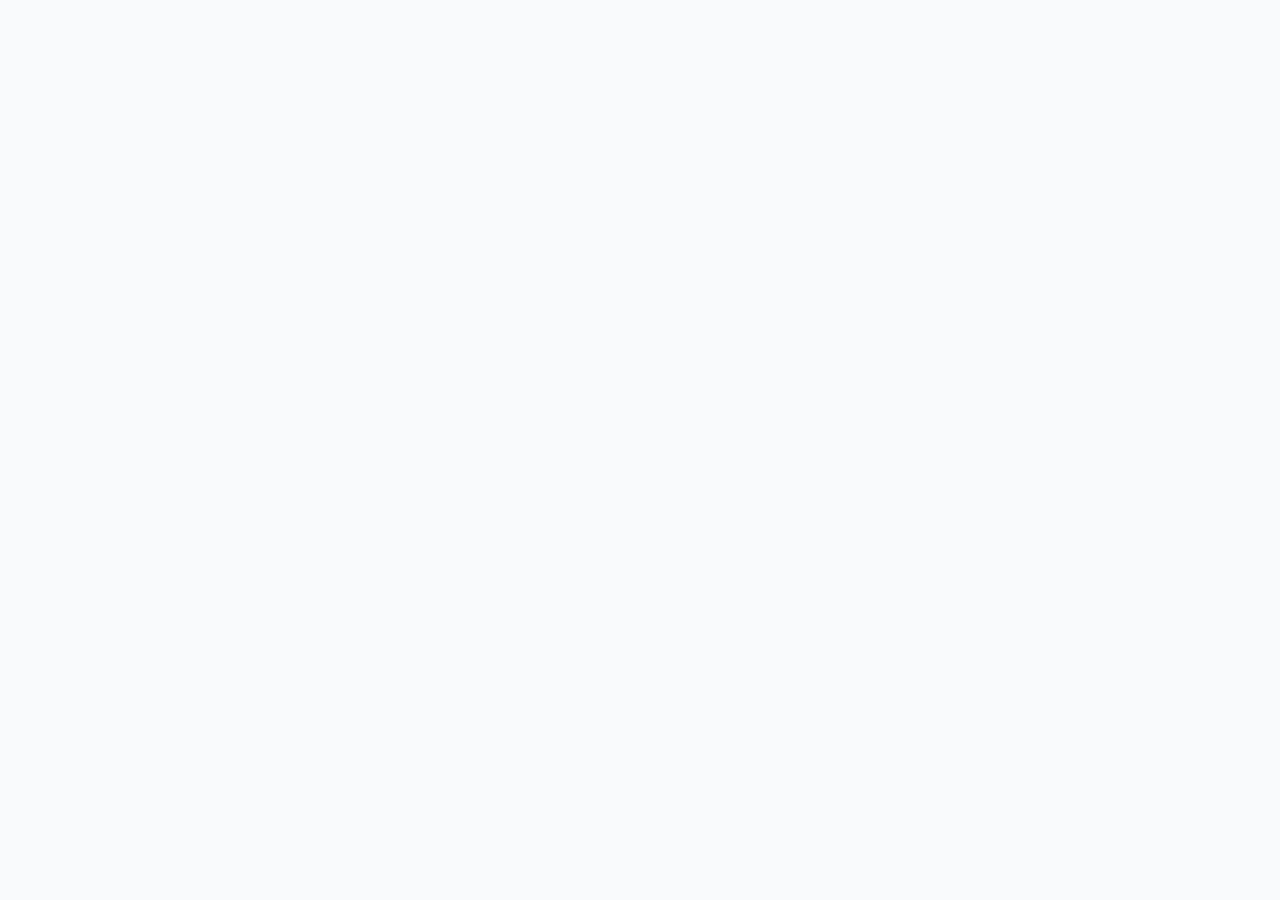
==== commit cf4ac063: "Add Supabase database schema and Vercel configuration - Created a comprehensive Supabase schema with" ====
--- a/index.html
+++ b/index.html
@@ -3,7 +3,10 @@
 <head>
   <meta charset="UTF-8" />
   <meta name="viewport" content="width=device-width, initial-scale=1.0"/>
-  <title>LearnPath — Your Personal Tutor</title>
+  <title>KFL Learning Hub — Your Personal Learning Platform</title>
+  <link rel="icon" type="image/png" sizes="192x192" href="favicon.png"/>
+  <link rel="shortcut icon" href="favicon.ico"/>
+  <link rel="apple-touch-icon" href="favicon.png"/>
   <link rel="stylesheet" href="style.css"/>
   <link rel="preconnect" href="https://fonts.googleapis.com"/>
   <link href="https://fonts.googleapis.com/css2?family=Inter:wght@300;400;500;600;700;800&family=Fira+Code:wght@400;500&display=swap" rel="stylesheet"/>
@@ -15,14 +18,16 @@
 <div id="splashScreen" class="splash-screen">
   <div class="splash-content">
     <div class="splash-logo">
-      <div class="logo-icon"><i class="fas fa-graduation-cap"></i></div>
-      <h1>LearnPath</h1>
-    </div>
-    <p class="splash-tagline">Your Personal AI-Powered Tutor</p>
+      <div class="splash-brand-badge">
+        <img src="logo.png" alt="KFL Logo" class="splash-logo-img"/>
+      </div>
+      <h1 class="brand-name-splash">KFL</h1>
+    </div>
+    <p class="splash-tagline">Personal Learning Platform</p>
     <div class="splash-loader">
       <div class="loader-bar"></div>
     </div>
-    <p class="splash-sub">Loading your learning journey...</p>
+    <p class="splash-sub">Loading your personal tutor and curriculum...</p>
   </div>
   <div class="splash-particles" id="splashParticles"></div>
 </div>
@@ -34,24 +39,37 @@
   <aside class="sidebar" id="sidebar">
     <div class="sidebar-header">
       <div class="sidebar-logo">
-        <div class="logo-icon-sm"><i class="fas fa-graduation-cap"></i></div>
-        <span>LearnPath</span>
-      </div>
-      <button class="sidebar-toggle" id="sidebarToggle">
+        <div class="sidebar-logo-badge">
+          <img src="logo.png" alt="KFL Logo" class="sidebar-logo-img"/>
+        </div>
+        <div class="brand-text-col">
+          <span class="brand-title">KFL</span>
+          <span class="brand-subtitle">Learning Hub</span>
+        </div>
+      </div>
+      <button class="sidebar-toggle" id="sidebarToggle" onclick="toggleSidebar()" title="Toggle sidebar">
         <i class="fas fa-bars"></i>
       </button>
     </div>
 
-    <div class="sidebar-profile">
-      <div class="avatar">
-        <i class="fas fa-user-astronaut"></i>
-      </div>
+    <!-- Student Profile Card in Sidebar -->
+    <div class="sidebar-profile" id="sidebarProfile" onclick="handleProfileClick()" title="View profile or switch account">
+      <div class="avatar" id="sidebarAvatar">👨‍💻</div>
       <div class="profile-info">
-        <span class="profile-name">Learner</span>
-        <span class="profile-level">Beginner Explorer</span>
-      </div>
-    </div>
-
+        <div class="profile-name-row">
+          <span class="profile-name" id="sidebarProfileName">Learner</span>
+          <button class="btn-profile-edit" onclick="event.stopPropagation(); openEditNameModal();" title="Edit your name">
+            <i class="fas fa-pen"></i>
+          </button>
+        </div>
+        <span class="profile-level" id="sidebarProfileLevel">Beginner Explorer</span>
+      </div>
+      <button class="btn-switch-account" onclick="event.stopPropagation(); openAuthModal();" title="Account & Cloud Sync">
+        <i class="fas fa-user-circle"></i>
+      </button>
+    </div>
+
+    <!-- Navigation Menu -->
     <nav class="sidebar-nav">
       <button class="nav-item active" data-view="dashboard" onclick="showView('dashboard')">
         <i class="fas fa-home"></i>
@@ -69,11 +87,27 @@
         <i class="fas fa-layer-group"></i>
         <span>All Topics</span>
       </button>
+      <button class="nav-item" data-view="leaderboard" onclick="showView('leaderboard')">
+        <i class="fas fa-medal"></i>
+        <span>Leaderboard</span>
+      </button>
+      <button class="nav-item" data-view="achievements" onclick="showView('achievements')">
+        <i class="fas fa-award"></i>
+        <span>Badges</span>
+      </button>
+      <button class="nav-item" data-view="profile" onclick="showView('profile')">
+        <i class="fas fa-id-card"></i>
+        <span>Student Profile</span>
+      </button>
+      <button class="nav-item" data-view="admin" onclick="showView('admin')">
+        <i class="fas fa-shield-alt"></i>
+        <span>Admin Hub</span>
+      </button>
     </nav>
 
     <div class="sidebar-progress">
       <div class="progress-label">
-        <span>Overall Progress</span>
+        <span>Curriculum Mastery</span>
         <span id="sidebarProgressPct">0%</span>
       </div>
       <div class="progress-track">
@@ -92,11 +126,29 @@
       <button class="menu-btn" id="menuBtn" onclick="toggleSidebar()">
         <i class="fas fa-bars"></i>
       </button>
+      
       <div class="topbar-breadcrumb" id="topbarBreadcrumb">Dashboard</div>
+
       <div class="topbar-actions">
+        <!-- Cloud Sync Pill -->
+        <div id="cloudSyncBadge" class="cloud-sync-badge offline" onclick="openAuthModal()" title="Click to Sign In or sync with Supabase">
+          <span class="sync-dot"></span>
+          <span class="sync-label">Local Mode</span>
+        </div>
+
+        <!-- Dark Mode Toggle -->
         <button class="btn-icon" onclick="toggleDarkMode()" title="Toggle theme">
           <i class="fas fa-moon" id="themeIcon"></i>
         </button>
+
+        <!-- User Pill -->
+        <div class="user-pill" onclick="handleUserPillClick()" title="Student account options">
+          <span class="user-pill-avatar" id="topbarAvatar">👨‍💻</span>
+          <span class="user-pill-name" id="topbarUserName">Learner</span>
+          <i class="fas fa-caret-down"></i>
+        </div>
+
+        <!-- XP Badge -->
         <div class="xp-badge">
           <i class="fas fa-star"></i>
           <span id="xpDisplay">0 XP</span>
@@ -109,16 +161,35 @@
       <div class="dashboard-hero">
         <div class="hero-text">
           <h1 id="heroGreeting">Welcome back, Learner! 👋</h1>
-          <p id="heroSubtitle">Ready to continue your learning journey?</p>
+          <p id="heroSubtitle">Your personalized, step-by-step path to master tech skills</p>
         </div>
         <div class="hero-mascot">
           <div class="mascot-bubble" id="mascotBubble">
-            <p id="mascotText">Hi there! I'm your tutor. Let's start learning together! 🚀</p>
+            <p id="mascotText">Hi there! I'm Ollie, your personal tutor. Take one lesson at a time! 🦉</p>
           </div>
           <div class="mascot">🦉</div>
         </div>
       </div>
 
+      <!-- Personalized Learning Recommendation -->
+      <div class="recommended-card" id="recommendedCard">
+        <div class="recommended-header">
+          <span class="recommended-badge"><i class="fas fa-compass"></i> Recommended Next Step</span>
+          <span class="recommended-reason" id="recommendedReason">Personalized for your progress</span>
+        </div>
+        <div class="recommended-body">
+          <div class="recommended-icon" id="recommendedIcon">🎯</div>
+          <div class="recommended-info">
+            <h3 id="recommendedTitle">Lesson 1: What is a CMS?</h3>
+            <p id="recommendedDesc">Start with Topic 1 to build your web technology foundation step by step.</p>
+          </div>
+          <button class="btn-primary" id="btnRecommendedAction" onclick="takeRecommendedAction()">
+            Continue <i class="fas fa-arrow-right"></i>
+          </button>
+        </div>
+      </div>
+
+      <!-- Stats Grid -->
       <div class="dashboard-stats">
         <div class="stat-card">
           <div class="stat-icon completed"><i class="fas fa-check-circle"></i></div>
@@ -145,15 +216,16 @@
           <div class="stat-icon quiz"><i class="fas fa-trophy"></i></div>
           <div class="stat-info">
             <span class="stat-num" id="statQuizScore">-</span>
-            <span class="stat-label">Best Quiz</span>
-          </div>
-        </div>
-      </div>
-
+            <span class="stat-label">Quiz Avg</span>
+          </div>
+        </div>
+      </div>
+
+      <!-- Continue Section -->
       <div class="continue-section">
         <h2>Continue Learning</h2>
         <div class="continue-card" id="continueCard" onclick="showView('lesson')">
-          <div class="continue-icon" id="continueIcon">📚</div>
+          <div class="continue-icon" id="continueIcon">📦</div>
           <div class="continue-info">
             <div class="continue-topic" id="continueTopic">Topic 1: Payload CMS</div>
             <div class="continue-lesson" id="continueLessonTitle">Lesson 1: What is a CMS?</div>
@@ -170,8 +242,9 @@
         </div>
       </div>
 
+      <!-- Topics Overview -->
       <div class="topics-overview">
-        <h2>All Topics</h2>
+        <h2>Curriculum & Mastery Overview</h2>
         <div class="topics-grid" id="dashboardTopicsGrid"></div>
       </div>
     </section>
@@ -194,6 +267,40 @@
             <!-- Lesson content injected here -->
           </div>
 
+          <!-- Confidence Check Widget -->
+          <div class="confidence-widget" id="lessonConfidenceWidget">
+            <div class="confidence-header">
+              <span class="conf-icon">🧠</span>
+              <div>
+                <h4 class="conf-title">Confidence Check</h4>
+                <p class="conf-sub">How confident are you with this lesson? Ollie adapts your tutoring path based on this:</p>
+              </div>
+            </div>
+            <div class="confidence-options">
+              <button class="conf-btn" data-level="1" onclick="rateConfidence('dont_understand')" title="I need simpler explanations">
+                <span class="conf-emoji">😕</span>
+                <span class="conf-text">I don't understand</span>
+              </button>
+              <button class="conf-btn" data-level="2" onclick="rateConfidence('little')" title="I understand the basics">
+                <span class="conf-emoji">😐</span>
+                <span class="conf-text">I understand a little</span>
+              </button>
+              <button class="conf-btn" data-level="3" onclick="rateConfidence('understand')" title="I get it!">
+                <span class="conf-emoji">🙂</span>
+                <span class="conf-text">I understand</span>
+              </button>
+              <button class="conf-btn" data-level="4" onclick="rateConfidence('can_explain')" title="I could teach someone else">
+                <span class="conf-emoji">😎</span>
+                <span class="conf-text">I can explain it</span>
+              </button>
+              <button class="conf-btn" data-level="5" onclick="rateConfidence('can_build')" title="Ready to build standalone projects!">
+                <span class="conf-emoji">🔥</span>
+                <span class="conf-text">I can build it myself</span>
+              </button>
+            </div>
+            <div id="confidenceFeedback" class="confidence-feedback-msg"></div>
+          </div>
+
           <div class="lesson-nav-buttons">
             <button class="btn-secondary" id="btnPrevLesson" onclick="prevLesson()">
               <i class="fas fa-arrow-left"></i> Previous
@@ -209,17 +316,24 @@
           <div class="tutor-panel">
             <div class="tutor-header">
               <span class="tutor-avatar">🦉</span>
-              <span class="tutor-name">Ollie the Owl</span>
-              <span class="tutor-dot"></span>
+              <div class="tutor-title-col">
+                <span class="tutor-name">Ollie the Owl</span>
+                <span class="tutor-status"><span class="tutor-dot"></span> Personal Tutor</span>
+              </div>
             </div>
             <div class="tutor-messages" id="tutorMessages">
               <div class="tutor-msg">
-                <p>Hello! I'm Ollie, your personal tutor! I'll guide you through each lesson. Feel free to ask me anything! 😊</p>
+                <p>Hello! I'm Ollie, your personal tutor! Say <em>"I don't understand"</em> anytime if you need a simpler breakdown, analogy, or more examples! 😊</p>
               </div>
             </div>
+            <div class="tutor-quick-prompts">
+              <button class="quick-chip" onclick="askTutorQuick('I do not understand')">"I don't understand"</button>
+              <button class="quick-chip" onclick="askTutorQuick('Give me an analogy')">"Analogy please"</button>
+              <button class="quick-chip" onclick="askTutorQuick('Give me a hint')">"Give me a hint"</button>
+            </div>
             <div class="tutor-input-area">
-              <input type="text" id="tutorInput" placeholder="Ask Ollie something..." onkeydown="if(event.key==='Enter') sendTutorMessage()"/>
-              <button onclick="sendTutorMessage()"><i class="fas fa-paper-plane"></i></button>
+              <input type="text" id="tutorInput" placeholder="Ask Ollie anything..." onkeydown="if(event.key==='Enter') sendTutorMessage()"/>
+              <button onclick="sendTutorMessage()" title="Send"><i class="fas fa-paper-plane"></i></button>
             </div>
           </div>
 
@@ -234,54 +348,381 @@
     <!-- VIEW: PROGRESS -->
     <section class="view" id="view-progress">
       <div class="progress-header">
-        <h1>My Progress</h1>
-        <p>Track every lesson and quiz result</p>
-      </div>
+        <h1>My Learning Progress & Mastery</h1>
+        <p>Real-time mastery index computed across lessons, quizzes, practice, and confidence</p>
+      </div>
+      <div class="mastery-summary-cards" id="masterySummaryCards"></div>
       <div class="progress-content" id="progressContent"></div>
     </section>
 
     <!-- VIEW: TOPICS -->
     <section class="view" id="view-topics">
       <div class="topics-header">
-        <h1>All Topics</h1>
-        <p>Select any topic to jump to it</p>
+        <h1>All Curriculum Topics</h1>
+        <p>10 Comprehensive Modules from Headless CMS to Full Stack Capstone</p>
       </div>
       <div class="all-topics-grid" id="allTopicsGrid"></div>
     </section>
 
+    <!-- VIEW: LEADERBOARD (NEW) -->
+    <section class="view" id="view-leaderboard">
+      <div class="view-header-banner">
+        <div class="header-icon">🏆</div>
+        <div>
+          <h1>Community Leaderboard</h1>
+          <p>Learn together, build your daily streak, and celebrate milestones with other learners</p>
+        </div>
+      </div>
+      
+      <div class="leaderboard-container">
+        <div class="leaderboard-tabs">
+          <button class="active" onclick="filterLeaderboard('all')">All-Time XP</button>
+          <button onclick="filterLeaderboard('streak')">Longest Streaks</button>
+        </div>
+        <div class="leaderboard-card">
+          <div class="leaderboard-table-header">
+            <span class="col-rank">Rank</span>
+            <span class="col-student">Student</span>
+            <span class="col-level">Level</span>
+            <span class="col-streak">Streak</span>
+            <span class="col-xp">Total XP</span>
+          </div>
+          <div class="leaderboard-list" id="leaderboardList">
+            <div class="loading-spinner">Loading community leaderboard...</div>
+          </div>
+        </div>
+      </div>
+    </section>
+
+    <!-- VIEW: ACHIEVEMENTS (NEW) -->
+    <section class="view" id="view-achievements">
+      <div class="view-header-banner">
+        <div class="header-icon">🎖️</div>
+        <div>
+          <h1>Badges & Milestones</h1>
+          <p>Unlock achievements as you master topics, score 100% on quizzes, and maintain daily learning streaks</p>
+        </div>
+      </div>
+      <div class="badges-stats-row" id="badgesStatsRow"></div>
+      <div class="badges-grid" id="badgesGrid"></div>
+    </section>
+
+    <!-- VIEW: STUDENT PROFILE (NEW) -->
+    <section class="view" id="view-profile">
+      <div class="profile-header-card">
+        <div class="profile-avatar-large" id="profileLargeAvatar">👨‍💻</div>
+        <div class="profile-main-meta">
+          <div class="profile-name-row">
+            <h1 id="profileFullName">Learner</h1>
+            <span class="role-badge" id="profileRoleBadge">Student</span>
+          </div>
+          <p class="profile-username" id="profileUsername">@learner</p>
+          <p class="profile-join-date" id="profileJoinDate"><i class="far fa-calendar-alt"></i> Member since October 2026</p>
+        </div>
+        <div class="profile-actions">
+          <button class="btn-secondary" onclick="openEditNameModal()"><i class="fas fa-edit"></i> Edit Profile</button>
+          <button class="btn-danger-outline" onclick="handleLogoutClick()"><i class="fas fa-sign-out-alt"></i> Sign Out</button>
+        </div>
+      </div>
+
+      <div class="profile-grid">
+        <div class="profile-stats-card">
+          <h3><i class="fas fa-chart-pie"></i> Learning Performance</h3>
+          <div class="profile-stat-rows">
+            <div class="p-stat-row"><span>Total XP</span><strong id="pStatXP">0 XP</strong></div>
+            <div class="p-stat-row"><span>Current Level</span><strong id="pStatLevel">Level 1</strong></div>
+            <div class="p-stat-row"><span>Active Streak</span><strong id="pStatStreak">1 Day</strong></div>
+            <div class="p-stat-row"><span>Lessons Completed</span><strong id="pStatLessons">0 / 88</strong></div>
+            <div class="p-stat-row"><span>Quizzes Passed</span><strong id="pStatQuizzes">0</strong></div>
+            <div class="p-stat-row"><span>Average Quiz Score</span><strong id="pStatAvgScore">0%</strong></div>
+            <div class="p-stat-row"><span>Badges Unlocked</span><strong id="pStatBadges">0 / 12</strong></div>
+          </div>
+        </div>
+
+        <div class="profile-activity-card">
+          <h3><i class="fas fa-history"></i> Recent Study History</h3>
+          <div class="activity-timeline" id="profileActivityTimeline">
+            <div class="empty-state">No recent activity recorded yet. Start a lesson to build your history!</div>
+          </div>
+        </div>
+      </div>
+    </section>
+
+    <!-- VIEW: ADMIN DASHBOARD (NEW) -->
+    <section class="view" id="view-admin">
+      <div class="view-header-banner">
+        <div class="header-icon">🛡️</div>
+        <div>
+          <h1>Instructor & Admin Hub</h1>
+          <p>Real-time analytics across all registered learners, curriculum completion rates, and quiz metrics</p>
+        </div>
+      </div>
+
+      <div id="adminAuthLock" class="admin-lock-card">
+        <div class="lock-icon">🔒</div>
+        <h2>Admin Authentication Required</h2>
+        <p>Enter the KFL Admin Passcode or log in with an administrator account to view learner metrics.</p>
+        <div class="admin-passcode-form">
+          <input type="password" id="adminPasscodeInput" placeholder="Enter admin passcode (e.g. kfladmin2026)" />
+          <button class="btn-primary" onclick="verifyAdminPasscode()">Unlock Admin Hub</button>
+        </div>
+      </div>
+
+      <div id="adminContent" class="admin-dashboard-content hidden">
+        <div class="admin-metrics-grid">
+          <div class="admin-metric-card">
+            <div class="metric-icon"><i class="fas fa-users"></i></div>
+            <div class="metric-num" id="adminTotalStudents">0</div>
+            <div class="metric-label">Total Students</div>
+          </div>
+          <div class="admin-metric-card">
+            <div class="metric-icon"><i class="fas fa-book-reader"></i></div>
+            <div class="metric-num" id="adminTotalLessons">0</div>
+            <div class="metric-label">Lessons Completed</div>
+          </div>
+          <div class="admin-metric-card">
+            <div class="metric-icon"><i class="fas fa-check-double"></i></div>
+            <div class="metric-num" id="adminPassRate">0%</div>
+            <div class="metric-label">Quiz Pass Rate (≥80%)</div>
+          </div>
+          <div class="admin-metric-card">
+            <div class="metric-icon"><i class="fas fa-star"></i></div>
+            <div class="metric-num" id="adminTotalXP">0</div>
+            <div class="metric-label">Total Community XP</div>
+          </div>
+        </div>
+
+        <div class="admin-roster-section">
+          <div class="roster-header">
+            <h3>Registered Student Roster</h3>
+            <button class="btn-secondary" onclick="refreshAdminData()"><i class="fas fa-sync-alt"></i> Refresh Data</button>
+          </div>
+          <div class="roster-table-wrap">
+            <table class="admin-table">
+              <thead>
+                <tr>
+                  <th>Student</th>
+                  <th>Username</th>
+                  <th>XP</th>
+                  <th>Level</th>
+                  <th>Streak</th>
+                  <th>Role</th>
+                  <th>Status</th>
+                </tr>
+              </thead>
+              <tbody id="adminStudentRoster">
+                <tr><td colspan="7" style="text-align:center;">Loading roster...</td></tr>
+              </tbody>
+            </table>
+          </div>
+        </div>
+      </div>
+    </section>
+
   </main>
 </div>
 
-<!-- QUIZ MODAL -->
+<!-- ==========================================
+     MODALS
+     ========================================== -->
+
+<!-- 1. AUTH MODAL (Sign In, Sign Up, Forgot Password) -->
+<div class="modal-overlay" id="authModal">
+  <div class="modal auth-modal" style="max-width:460px;">
+    <div class="modal-header">
+      <div class="quiz-icon">🔐</div>
+      <h2 id="authModalTitle">Sign In to KFL</h2>
+      <p id="authModalSub">Save your progress to the cloud and resume from any device</p>
+    </div>
+    
+    <div class="auth-tabs">
+      <button class="auth-tab-btn active" id="tabBtnSignIn" onclick="switchAuthTab('signin')">Sign In</button>
+      <button class="auth-tab-btn" id="tabBtnSignUp" onclick="switchAuthTab('signup')">Sign Up</button>
+      <button class="auth-tab-btn" id="tabBtnForgot" onclick="switchAuthTab('forgot')">Forgot</button>
+    </div>
+
+    <div class="modal-body" style="padding: 16px 28px 20px;">
+      <!-- Sign In Form -->
+      <form id="signInForm" onsubmit="event.preventDefault(); handleSignInSubmit();">
+        <label class="modal-label">Email Address:</label>
+        <input type="email" id="signInEmail" class="modal-text-input" placeholder="student@example.com" required />
+        
+        <label class="modal-label" style="margin-top:14px;">Password:</label>
+        <input type="password" id="signInPassword" class="modal-text-input" placeholder="••••••••" required />
+
+        <div id="authSignInError" class="auth-error-msg"></div>
+
+        <button type="submit" class="btn-primary" style="width:100%;margin-top:18px;" id="btnSignInSubmit">
+          <i class="fas fa-sign-in-alt"></i> Sign In
+        </button>
+      </form>
+
+      <!-- Sign Up Form -->
+      <form id="signUpForm" class="hidden" onsubmit="event.preventDefault(); handleSignUpSubmit();">
+        <label class="modal-label">Full Name:</label>
+        <input type="text" id="signUpName" class="modal-text-input" placeholder="e.g. Maria Santos" required />
+
+        <label class="modal-label" style="margin-top:12px;">Username:</label>
+        <input type="text" id="signUpUsername" class="modal-text-input" placeholder="mariasantos" required />
+
+        <label class="modal-label" style="margin-top:12px;">Email Address:</label>
+        <input type="email" id="signUpEmail" class="modal-text-input" placeholder="maria@example.com" required />
+
+        <label class="modal-label" style="margin-top:12px;">Password (min 6 characters):</label>
+        <input type="password" id="signUpPassword" class="modal-text-input" placeholder="••••••••" minlength="6" required />
+
+        <label class="modal-label" style="margin-top:14px;">Choose Your Avatar:</label>
+        <div class="avatar-picker" id="signUpAvatarPicker">
+          <span class="avatar-opt selected" onclick="selectAvatar(this, 'signup')">👨‍💻</span>
+          <span class="avatar-opt" onclick="selectAvatar(this, 'signup')">👩‍💻</span>
+          <span class="avatar-opt" onclick="selectAvatar(this, 'signup')">🦉</span>
+          <span class="avatar-opt" onclick="selectAvatar(this, 'signup')">🚀</span>
+          <span class="avatar-opt" onclick="selectAvatar(this, 'signup')">🌟</span>
+          <span class="avatar-opt" onclick="selectAvatar(this, 'signup')">🎓</span>
+          <span class="avatar-opt" onclick="selectAvatar(this, 'signup')">⚡</span>
+          <span class="avatar-opt" onclick="selectAvatar(this, 'signup')">🎨</span>
+        </div>
+
+        <div id="authSignUpError" class="auth-error-msg"></div>
+
+        <button type="submit" class="btn-primary" style="width:100%;margin-top:18px;" id="btnSignUpSubmit">
+          <i class="fas fa-user-plus"></i> Create Cloud Account
+        </button>
+      </form>
+
+      <!-- Forgot Password Form -->
+      <form id="forgotForm" class="hidden" onsubmit="event.preventDefault(); handleForgotSubmit();">
+        <p style="font-size:0.88rem;color:var(--text-muted);margin-bottom:14px;">
+          Enter your email and we'll send you a secure link to reset your password.
+        </p>
+        <label class="modal-label">Email Address:</label>
+        <input type="email" id="forgotEmail" class="modal-text-input" placeholder="student@example.com" required />
+
+        <div id="authForgotError" class="auth-error-msg"></div>
+
+        <button type="submit" class="btn-primary" style="width:100%;margin-top:18px;" id="btnForgotSubmit">
+          <i class="fas fa-paper-plane"></i> Send Reset Link
+        </button>
+      </form>
+
+      <!-- Guest / Offline Option -->
+      <div class="auth-divider">
+        <span>OR</span>
+      </div>
+      <button class="btn-secondary" style="width:100%;" onclick="continueAsGuest()">
+        <i class="fas fa-laptop-code"></i> Continue in Local Guest Mode
+      </button>
+    </div>
+
+    <div class="modal-footer" style="padding:12px 28px 20px;display:flex;justify-content:flex-end;">
+      <button class="btn-secondary" onclick="closeModal('authModal')">Close</button>
+    </div>
+  </div>
+</div>
+
+<!-- 2. QUIZ MODAL (Single & Milestone Exams) -->
 <div class="modal-overlay" id="quizModal">
   <div class="modal quiz-modal">
     <div class="modal-header">
       <div class="quiz-icon">🧠</div>
-      <h2 id="quizTitle">Quick Quiz!</h2>
-      <p id="quizSubtitle">Let's see what you've learned</p>
+      <h2 id="quizTitle">Knowledge Check</h2>
+      <p id="quizSubtitle">Score 80% or higher to demonstrate mastery</p>
     </div>
     <div class="quiz-body" id="quizBody"></div>
     <div class="quiz-footer">
-      <button class="btn-secondary" onclick="closeModal('quizModal')">Later</button>
+      <button class="btn-secondary" onclick="closeModal('quizModal')">Review Lesson</button>
       <button class="btn-primary" id="btnSubmitQuiz" onclick="submitQuiz()">Submit Answer</button>
     </div>
   </div>
 </div>
 
-<!-- FEEDBACK MODAL -->
+<!-- 3. FEEDBACK MODAL (Celebration & XP) -->
 <div class="modal-overlay" id="feedbackModal">
   <div class="modal feedback-modal">
     <div class="feedback-icon" id="feedbackIcon">✅</div>
     <h2 id="feedbackTitle">Great job!</h2>
     <p id="feedbackMessage"></p>
     <div class="feedback-xp" id="feedbackXP"></div>
-    <button class="btn-primary" onclick="closeModal('feedbackModal')">Continue</button>
+    <button class="btn-primary" onclick="closeModal('feedbackModal')">Continue Learning</button>
   </div>
 </div>
 
+<!-- 4. BADGE UNLOCK MODAL (NEW) -->
+<div class="modal-overlay" id="badgeModal">
+  <div class="modal feedback-modal">
+    <div class="badge-unlock-anim">
+      <div class="feedback-icon" id="unlockedBadgeIcon">🏆</div>
+    </div>
+    <span class="badge-unlocked-tag">NEW ACHIEVEMENT UNLOCKED!</span>
+    <h2 id="unlockedBadgeTitle">Quiz Master</h2>
+    <p id="unlockedBadgeDesc">You scored 100% on a lesson quiz!</p>
+    <div class="feedback-xp">+25 Bonus XP</div>
+    <button class="btn-primary" onclick="closeModal('badgeModal')">Awesome!</button>
+  </div>
+</div>
+
+<!-- 5. EDIT PROFILE MODAL -->
+<div class="modal-overlay" id="editNameModal">
+  <div class="modal" style="max-width:440px;">
+    <div class="modal-header">
+      <div class="quiz-icon">✏️</div>
+      <h2>Edit Student Profile</h2>
+      <p>Update your display name and avatar</p>
+    </div>
+    <div class="modal-body" style="padding: 0 28px 20px;">
+      <label class="modal-label">Your Name:</label>
+      <input type="text" id="editAccountName" class="modal-text-input" placeholder="Enter name..." maxlength="30" />
+      
+      <label class="modal-label" style="margin-top:16px;">Change Avatar:</label>
+      <div class="avatar-picker" id="editAvatarPicker">
+        <span class="avatar-opt selected" onclick="selectAvatar(this, 'edit')">👨‍💻</span>
+        <span class="avatar-opt" onclick="selectAvatar(this, 'edit')">👩‍💻</span>
+        <span class="avatar-opt" onclick="selectAvatar(this, 'edit')">🦉</span>
+        <span class="avatar-opt" onclick="selectAvatar(this, 'edit')">🚀</span>
+        <span class="avatar-opt" onclick="selectAvatar(this, 'edit')">🌟</span>
+        <span class="avatar-opt" onclick="selectAvatar(this, 'edit')">🎓</span>
+        <span class="avatar-opt" onclick="selectAvatar(this, 'edit')">⚡</span>
+        <span class="avatar-opt" onclick="selectAvatar(this, 'edit')">🎨</span>
+        <span class="avatar-opt" onclick="selectAvatar(this, 'edit')">💡</span>
+        <span class="avatar-opt" onclick="selectAvatar(this, 'edit')">💻</span>
+      </div>
+    </div>
+    <div class="modal-footer" style="padding:16px 28px 24px;display:flex;gap:12px;justify-content:flex-end;">
+      <button class="btn-secondary" onclick="closeModal('editNameModal')">Cancel</button>
+      <button class="btn-primary" onclick="submitEditName()">Save Changes</button>
+    </div>
+  </div>
+</div>
+
+<!-- 6. LOCAL ACCOUNTS SWITCHER MODAL (Backward compatibility) -->
+<div class="modal-overlay" id="accountsModal">
+  <div class="modal accounts-modal" style="max-width:480px;">
+    <div class="modal-header">
+      <div class="quiz-icon">👥</div>
+      <h2>Student Profiles</h2>
+      <p>Switch local profiles or sign in to Supabase cloud</p>
+    </div>
+    <div class="modal-body" style="padding: 0 28px 10px;">
+      <div id="accountsList" class="accounts-list"></div>
+      <button class="btn-primary" style="width:100%;margin-top:16px;" onclick="closeModal('accountsModal'); openAuthModal();">
+        <i class="fas fa-cloud"></i> Connect Supabase Cloud Account
+      </button>
+    </div>
+    <div class="modal-footer" style="padding:16px 28px 24px;display:flex;justify-content:flex-end;">
+      <button class="btn-secondary" onclick="closeModal('accountsModal')">Close</button>
+    </div>
+  </div>
+</div>
+
+<!-- SIDEBAR OVERLAY FOR MOBILE -->
+<div class="sidebar-overlay" id="sidebarOverlay" onclick="closeMobileSidebar()"></div>
+
 <!-- CONFETTI CANVAS -->
 <canvas id="confettiCanvas" class="confetti-canvas"></canvas>
 
+<!-- SCRIPTS -->
+<script src="https://cdn.jsdelivr.net/npm/@supabase/supabase-js@2"></script>
+<script src="auth.js"></script>
 <script src="data.js"></script>
 <script src="app.js"></script>
 </body>
--- a/style.css
+++ b/style.css
@@ -1,2737 +1,2279 @@
 /* ============================================================
-   LearnPath — Premium EdTech Styles v2.0
-   Aesthetic: Duolingo × Linear × Gaming UI
-   ============================================================ */
-
-/* ── CSS Custom Properties ─────────────────────────────────── */
+   LearnPath v2.0 — Premium Design System
+   ============================================================ */
+
 :root {
-  /* Brand palette */
-  --primary:        #7c3aed;
-  --primary-light:  #a855f7;
-  --primary-dark:   #5b21b6;
-  --secondary:      #ec4899;
-  --accent:         #06b6d4;
-  --accent2:        #f59e0b;
-  --success:        #10b981;
-  --warning:        #f59e0b;
-  --danger:         #ef4444;
-
-  /* Backgrounds */
-  --bg:             #f0f2ff;
-  --surface:        #ffffff;
-  --surface2:       #f8f9fe;
-  --dark-bg:        #0a0a1a;
-  --surface-dark:   #111127;
-
-  /* Text */
-  --text:           #1a1d2e;
-  --text-muted:     #6b7280;
-  --text-light:     #9ca3af;
-
-  /* Layout */
-  --border:         #e2e5f0;
-  --sidebar-w:      288px;
-  --topbar-h:       64px;
-
-  /* Shadows */
-  --shadow:         0 4px 24px rgba(124,58,237,0.10);
-  --shadow-lg:      0 12px 48px rgba(124,58,237,0.20);
-  --glow-primary:   0 0 20px rgba(124,58,237,0.5);
-  --glow-accent:    0 0 20px rgba(6,182,212,0.5);
-  --glow-pink:      0 0 20px rgba(236,72,153,0.5);
-
-  /* Misc */
-  --radius:         18px;
-  --radius-sm:      12px;
-  --transition:     0.3s cubic-bezier(0.4,0,0.2,1);
-
-  /* Animated hue-shift angle for gradient backgrounds */
-  --hue-angle:      0deg;
-}
-
-/* Continuous hue animation on :root */
-@property --hue-angle {
-  syntax: '<angle>';
-  inherits: true;
-  initial-value: 0deg;
-}
-
-/* ── Dark Mode ─────────────────────────────────────────────── */
+  --primary: #063B91;
+  --primary-light: #2563eb;
+  --primary-dark: #032B6B;
+  --secondary: #62C554;
+  --accent: #0284c7;
+  --success: #62C554;
+  --warning: #f59e0b;
+  --danger: #ef4444;
+  --bg: #f8fafc;
+  --bg2: #f1f5f9;
+  --surface: #ffffff;
+  --surface2: #f8fafc;
+  --border: #e2e8f0;
+  --text: #0f172a;
+  --text-muted: #64748b;
+  --text-light: #94a3b8;
+  --sidebar-w: 288px;
+  --topbar-h: 64px;
+  --radius: 18px;
+  --radius-sm: 12px;
+  --radius-xs: 8px;
+  --shadow-sm: 0 2px 8px rgba(6,59,145,0.06);
+  --shadow: 0 4px 20px rgba(6,59,145,0.10);
+  --shadow-lg: 0 12px 40px rgba(6,59,145,0.16);
+  --shadow-xl: 0 24px 60px rgba(6,59,145,0.22);
+  --transition: 0.25s cubic-bezier(0.4,0,0.2,1);
+  --topic-primary: #063B91;
+  --topic-gradient: linear-gradient(135deg, #063B91, #2563eb);
+  --glass: rgba(255,255,255,0.85);
+  --glass-border: rgba(255,255,255,0.6);
+}
+
 .dark-mode {
-  --bg:           #0a0a1a;
-  --surface:      #111127;
-  --surface2:     #0d0d20;
-  --border:       #1e1e3a;
-  --text:         #e8eaf6;
-  --text-muted:   #9ca3af;
-  --text-light:   #6b7280;
-  --shadow:       0 4px 24px rgba(0,0,0,0.5);
-  --shadow-lg:    0 12px 48px rgba(0,0,0,0.6);
-}
-
-/* ── Reset ─────────────────────────────────────────────────── */
-*, *::before, *::after {
-  margin: 0;
-  padding: 0;
-  box-sizing: border-box;
-}
-
-html { scroll-behavior: smooth; }
+  --bg: #070e1e;
+  --bg2: #0b1730;
+  --surface: #0f2042;
+  --surface2: #09162e;
+  --border: #1e3563;
+  --text: #f1f5f9;
+  --text-muted: #94a3b8;
+  --text-light: #64748b;
+  --shadow-sm: 0 2px 8px rgba(0,0,0,0.4);
+  --shadow: 0 4px 20px rgba(0,0,0,0.4);
+  --shadow-lg: 0 12px 40px rgba(0,0,0,0.5);
+  --glass: rgba(15,32,66,0.85);
+  --glass-border: rgba(6,59,145,0.3);
+}
+
+*, *::before, *::after { margin:0; padding:0; box-sizing:border-box; }
+html { scroll-behavior:smooth; }
 
 body {
-  font-family: 'Inter', system-ui, sans-serif;
+  font-family:'Inter',sans-serif;
   background: var(--bg);
   color: var(--text);
   transition: background var(--transition), color var(--transition);
   overflow-x: hidden;
-}
-
-/* ── Custom Scrollbar ──────────────────────────────────────── */
-::-webkit-scrollbar { width: 10px; height: 10px; }
-::-webkit-scrollbar-track { background: var(--surface2); }
-::-webkit-scrollbar-thumb {
-  background: linear-gradient(180deg, var(--primary), var(--secondary));
-  border-radius: 100px;
-  border: 2px solid var(--surface2);
-}
-::-webkit-scrollbar-thumb:hover {
-  background: linear-gradient(180deg, var(--primary-light), var(--accent));
-}
-
-/* ============================================================
-   GLOBAL KEYFRAMES
-   ============================================================ */
-@keyframes splashBounce {
-  from { opacity:0; transform: translateY(-40px) scale(0.8); }
-  to   { opacity:1; transform: translateY(0)    scale(1);   }
-}
-@keyframes fadeUp {
-  from { opacity:0; transform: translateY(24px); }
-  to   { opacity:1; transform: translateY(0);    }
-}
-@keyframes fadeInView {
-  from { opacity:0; transform: translateY(20px); }
-  to   { opacity:1; transform: translateY(0);    }
-}
-@keyframes loadingBar {
-  from { width: 0%; }
-  to   { width: 100%; }
-}
-@keyframes logoPulse {
-  0%,100% { box-shadow: 0 0 40px rgba(124,58,237,0.6); }
-  50%      { box-shadow: 0 0 70px rgba(124,58,237,1); }
-}
-@keyframes floatParticle {
-  0%   { transform: translateY(100vh) scale(0); opacity:0; }
-  10%  { opacity: 0.4; }
-  90%  { opacity: 0.4; }
-  100% { transform: translateY(-10vh) scale(1); opacity:0; }
-}
-@keyframes mascotFloat {
-  0%,100% { transform: translateY(0); }
-  50%      { transform: translateY(-12px); }
-}
-@keyframes pulseDot {
-  0%,100% { transform: scale(1);   opacity:1;   }
-  50%      { transform: scale(1.4); opacity:0.6; }
-}
-@keyframes bounceIn {
-  0%   { transform: scale(0) rotate(-10deg); }
-  60%  { transform: scale(1.15) rotate(3deg); }
-  100% { transform: scale(1) rotate(0deg); }
-}
-@keyframes modalIn {
-  from { opacity:0; transform: scale(0.8) translateY(40px); }
-  to   { opacity:1; transform: scale(1)   translateY(0);    }
-}
-@keyframes shimmerMove {
-  0%   { background-position: -200% center; }
-  100% { background-position:  200% center; }
-}
-@keyframes gradientShift {
-  0%   { background-position: 0%   50%; }
-  50%  { background-position: 100% 50%; }
-  100% { background-position: 0%   50%; }
-}
-@keyframes blobFloat1 {
-  0%,100% { transform: translate(0,0)    scale(1);    }
-  33%      { transform: translate(30px,-20px) scale(1.05); }
-  66%      { transform: translate(-20px,15px) scale(0.97); }
-}
-@keyframes blobFloat2 {
-  0%,100% { transform: translate(0,0)    scale(1);    }
-  33%      { transform: translate(-25px,20px) scale(1.04); }
-  66%      { transform: translate(20px,-15px) scale(0.96); }
-}
-@keyframes starTwinkle {
-  0%,100% { opacity:0.2; transform: scale(1); }
-  50%      { opacity:1;   transform: scale(1.4); }
-}
-@keyframes shakeWrong {
-  0%,100% { transform: translateX(0); }
-  20%      { transform: translateX(-8px); }
-  40%      { transform: translateX(8px); }
-  60%      { transform: translateX(-5px); }
-  80%      { transform: translateX(5px); }
-}
-@keyframes popCorrect {
-  0%   { transform: scale(1); }
-  40%  { transform: scale(1.08); }
-  70%  { transform: scale(0.96); }
-  100% { transform: scale(1); }
-}
-@keyframes slideInOption {
-  from { opacity:0; transform: translateX(-16px); }
-  to   { opacity:1; transform: translateX(0);      }
-}
-@keyframes shineSweep {
-  0%   { left: -100%; }
-  100% { left:  150%; }
-}
-@keyframes sectionEntry {
-  from { opacity:0; transform: translateY(20px); }
-  to   { opacity:1; transform: translateY(0);    }
-}
-@keyframes flameDance {
-  0%,100% { transform: scaleY(1)   rotate(-3deg); }
-  50%      { transform: scaleY(1.1) rotate( 3deg); }
-}
-@keyframes xpPopup {
-  0%   { opacity:0; transform: translateY(0)    scale(0.7); }
-  20%  { opacity:1; transform: translateY(-10px) scale(1.1); }
-  80%  { opacity:1; transform: translateY(-30px) scale(1);   }
-  100% { opacity:0; transform: translateY(-50px) scale(0.9); }
-}
-@keyframes typeIndicator {
-  0%,80%,100% { transform: scale(0); }
-  40%          { transform: scale(1); }
-}
-@keyframes celebrationBanner {
-  0%   { opacity:0; transform: translateY(-30px) scale(0.9); }
-  60%  { transform: translateY(4px)  scale(1.02); }
-  100% { opacity:1; transform: translateY(0)     scale(1); }
-}
-@keyframes progressShimmer {
-  0%   { background-position: -200% 0; }
-  100% { background-position:  200% 0; }
-}
-@keyframes glowPulse {
-  0%,100% { box-shadow: var(--glow-primary); }
-  50%      { box-shadow: 0 0 35px rgba(124,58,237,0.8); }
-}
-@keyframes navGlow {
-  from { box-shadow: none; }
-  to   { box-shadow: 0 0 16px rgba(124,58,237,0.4) inset; }
+  background-image: radial-gradient(ellipse at 20% 20%, rgba(124,58,237,0.06) 0%, transparent 60%),
+                    radial-gradient(ellipse at 80% 80%, rgba(236,72,153,0.05) 0%, transparent 60%);
 }
 
 /* ============================================================
    SPLASH SCREEN
    ============================================================ */
 .splash-screen {
-  position: fixed;
-  inset: 0;
-  background: linear-gradient(135deg, #0a0a1a 0%, #1a0a3a 40%, #0a1a2a 100%);
-  display: flex;
+  position:fixed; inset:0;
+  background: linear-gradient(135deg, #0d0820 0%, #1e0b4a 40%, #0d1a3a 100%);
+  display:flex; align-items:center; justify-content:center;
+  z-index:9999; transition: opacity 0.6s ease, transform 0.6s ease;
+  overflow: hidden;
+}
+
+.splash-content { text-align:center; z-index:2; position:relative; }
+
+.splash-logo {
+  display:flex; align-items:center; justify-content:center;
+  gap:18px; margin-bottom:14px;
+  animation: splashBounce 0.9s cubic-bezier(0.34,1.56,0.64,1) both;
+}
+
+.splash-logo h1 {
+  font-size:3.2rem; font-weight:900; color:white;
+  letter-spacing:-2px;
+  background: linear-gradient(135deg, #a78bfa, #ec4899, #06b6d4);
+  -webkit-background-clip:text; -webkit-text-fill-color:transparent; background-clip:text;
+}
+
+.splash-logo .logo-icon {
+  width:72px; height:72px;
+  background:linear-gradient(135deg, #7c3aed, #ec4899);
+  border-radius:22px; display:flex; align-items:center; justify-content:center;
+  font-size:2rem; color:white;
+  box-shadow:0 0 60px rgba(124,58,237,0.7), 0 0 120px rgba(236,72,153,0.3);
+  animation:logoPulse 2s ease-in-out infinite;
+}
+
+.splash-tagline {
+  color:rgba(255,255,255,0.65); font-size:1.1rem; margin-bottom:44px;
+  animation:fadeUp 0.8s 0.3s ease both; letter-spacing:0.3px;
+}
+
+.splash-loader {
+  width:320px; height:4px; background:rgba(255,255,255,0.1);
+  border-radius:100px; overflow:hidden; margin:0 auto 14px;
+  animation:fadeUp 0.8s 0.5s ease both;
+}
+
+.loader-bar {
+  height:100%;
+  background:linear-gradient(90deg, #7c3aed, #ec4899, #06b6d4, #7c3aed);
+  background-size:200%;
+  border-radius:100px;
+  animation:loadingBar 2.5s ease forwards, shimmerMove 1.5s linear infinite;
+}
+
+.splash-sub { color:rgba(255,255,255,0.35); font-size:0.82rem; animation:fadeUp 0.8s 0.7s ease both; }
+.splash-particles { position:absolute; inset:0; overflow:hidden; }
+
+.particle {
+  position:absolute; opacity:0.25;
+  animation:floatParticle linear infinite;
+}
+
+@keyframes splashBounce { from{opacity:0;transform:translateY(-40px)} to{opacity:1;transform:translateY(0)} }
+@keyframes fadeUp { from{opacity:0;transform:translateY(22px)} to{opacity:1;transform:translateY(0)} }
+@keyframes loadingBar { from{width:0%} to{width:100%} }
+@keyframes logoPulse { 0%,100%{box-shadow:0 0 60px rgba(124,58,237,0.7)} 50%{box-shadow:0 0 90px rgba(124,58,237,1),0 0 140px rgba(236,72,153,0.5)} }
+@keyframes floatParticle { 0%{transform:translateY(110vh) scale(0) rotate(0deg);opacity:0} 10%{opacity:0.25} 90%{opacity:0.25} 100%{transform:translateY(-10vh) scale(1) rotate(360deg);opacity:0} }
+@keyframes shimmerMove { 0%{background-position:0%} 100%{background-position:200%} }
+
+/* ============================================================
+   APP LAYOUT
+   ============================================================ */
+.app { display:flex; min-height:100vh; }
+.hidden { display:none !important; }
+
+/* ============================================================
+   SIDEBAR
+   ============================================================ */
+.sidebar {
+  width:var(--sidebar-w);
+  background:linear-gradient(180deg, #1a0f3c 0%, #0f0a2a 100%);
+  display:flex; flex-direction:column;
+  position:fixed; top:0; left:0; height:100vh;
+  overflow-y:auto; overflow-x:hidden; z-index:100;
+  transition:transform var(--transition), width var(--transition);
+  box-shadow:4px 0 24px rgba(0,0,0,0.3);
+  border-right:1px solid rgba(124,58,237,0.2);
+}
+
+.sidebar.collapsed { width:72px; }
+.sidebar.mobile-hidden { transform:translateX(-100%); }
+.sidebar.mobile-open { transform:translateX(0); }
+
+.sidebar-header {
+  display:flex; align-items:center; justify-content:space-between;
+  padding:20px 18px 16px; border-bottom:1px solid rgba(124,58,237,0.2);
+}
+
+.sidebar-logo { display:flex; align-items:center; gap:10px; overflow:hidden; }
+
+.logo-icon-sm {
+  width:38px; height:38px; flex-shrink:0;
+  background:linear-gradient(135deg, #7c3aed, #ec4899);
+  border-radius:11px; display:flex; align-items:center; justify-content:center;
+  color:white; font-size:1rem;
+  box-shadow:0 0 20px rgba(124,58,237,0.5);
+}
+
+.sidebar-logo span { font-weight:800; font-size:1.15rem; color:white; white-space:nowrap; letter-spacing:-0.5px; }
+
+.sidebar-toggle {
+  background:rgba(255,255,255,0.06); border:1px solid rgba(255,255,255,0.1);
+  color:rgba(255,255,255,0.5); cursor:pointer; font-size:0.9rem;
+  padding:7px; border-radius:9px; transition:all var(--transition);
+}
+
+.sidebar-toggle:hover { background:rgba(124,58,237,0.3); color:white; }
+
+.sidebar-profile {
+  display:flex; align-items:center; gap:12px; padding:14px 16px;
+  margin:12px; border-radius:var(--radius-sm);
+  background:rgba(124,58,237,0.15); border:1px solid rgba(124,58,237,0.2);
+}
+
+.avatar {
+  width:42px; height:42px; flex-shrink:0;
+  background:linear-gradient(135deg, #7c3aed, #ec4899);
+  border-radius:50%; display:flex; align-items:center; justify-content:center;
+  color:white; font-size:1.1rem;
+  box-shadow:0 0 16px rgba(124,58,237,0.4);
+}
+
+.profile-name { font-weight:700; font-size:0.9rem; color:white; white-space:nowrap; }
+.profile-level { font-size:0.72rem; color:#a78bfa; white-space:nowrap; }
+
+.sidebar-nav { padding:8px 10px; display:flex; flex-direction:column; gap:3px; }
+
+.nav-item {
+  display:flex; align-items:center; gap:12px; padding:11px 14px;
+  border-radius:var(--radius-sm); background:none; border:none;
+  cursor:pointer; width:100%; text-align:left;
+  color:rgba(255,255,255,0.5); font-size:0.88rem; font-weight:500;
+  transition:all var(--transition); position:relative; overflow:hidden;
+  font-family:inherit;
+}
+
+.nav-item::before {
+  content:''; position:absolute; inset:0;
+  background:linear-gradient(135deg, #7c3aed, #a78bfa);
+  opacity:0; transition:opacity var(--transition); border-radius:var(--radius-sm);
+}
+
+.nav-item i { font-size:0.95rem; width:20px; text-align:center; flex-shrink:0; position:relative; z-index:1; }
+.nav-item span { position:relative; z-index:1; white-space:nowrap; }
+
+.nav-item:hover { color:rgba(255,255,255,0.9); background:rgba(124,58,237,0.15); }
+.nav-item.active { color:white; }
+.nav-item.active::before { opacity:1; }
+
+.sidebar-progress {
+  padding:12px 18px; border-top:1px solid rgba(124,58,237,0.2);
+  border-bottom:1px solid rgba(124,58,237,0.2); margin:6px 0;
+}
+
+.progress-label { display:flex; justify-content:space-between; font-size:0.75rem; color:rgba(255,255,255,0.45); margin-bottom:8px; font-weight:500; }
+.progress-track { height:6px; background:rgba(255,255,255,0.08); border-radius:100px; overflow:hidden; }
+
+.progress-fill {
+  height:100%;
+  background:linear-gradient(90deg, #7c3aed, #ec4899);
+  border-radius:100px; transition:width 0.9s cubic-bezier(0.4,0,0.2,1);
+  position:relative; overflow:hidden;
+}
+
+.progress-fill::after {
+  content:''; position:absolute; inset:0;
+  background:linear-gradient(90deg, transparent 0%, rgba(255,255,255,0.4) 50%, transparent 100%);
+  animation:shimmerPass 2s ease-in-out infinite;
+}
+
+@keyframes shimmerPass { 0%{transform:translateX(-100%)} 100%{transform:translateX(200%)} }
+
+.topic-tree { padding:10px; flex:1; overflow-y:auto; }
+
+.topic-tree-item {
+  padding:9px 12px; border-radius:var(--radius-xs); cursor:pointer;
+  font-size:0.82rem; color:rgba(255,255,255,0.45);
+  display:flex; align-items:center; gap:9px;
+  transition:all var(--transition); margin-bottom:2px;
+}
+
+.topic-tree-item:hover { background:rgba(124,58,237,0.15); color:rgba(255,255,255,0.85); }
+.topic-tree-item.active { background:rgba(124,58,237,0.25); color:white; font-weight:600; border-left:3px solid var(--item-color, #7c3aed); }
+
+.topic-icon { font-size:1rem; width:22px; text-align:center; }
+.topic-tree-label { flex:1; white-space:nowrap; overflow:hidden; text-overflow:ellipsis; }
+
+.topic-badge {
+  padding:2px 8px; border-radius:100px; font-size:0.65rem;
+  font-weight:700; color:white; white-space:nowrap; flex-shrink:0;
+}
+
+/* ============================================================
+   MAIN CONTENT
+   ============================================================ */
+.main-content {
+  flex:1; margin-left:var(--sidebar-w);
+  display:flex; flex-direction:column; min-height:100vh;
+  transition:margin-left var(--transition);
+}
+
+/* ============================================================
+   TOPBAR
+   ============================================================ */
+.topbar {
+  height:var(--topbar-h);
+  background:rgba(255,255,255,0.8);
+  backdrop-filter:blur(16px);
+  -webkit-backdrop-filter:blur(16px);
+  border-bottom:1px solid var(--border);
+  display:flex; align-items:center; gap:16px; padding:0 28px;
+  position:sticky; top:0; z-index:90;
+  box-shadow:0 2px 16px rgba(124,58,237,0.08);
+}
+
+.dark-mode .topbar {
+  background:rgba(26,23,48,0.85);
+  border-bottom:1px solid rgba(124,58,237,0.15);
+}
+
+.menu-btn {
+  display:none; background:none; border:none;
+  color:var(--text-muted); font-size:1.2rem; cursor:pointer;
+  padding:8px; border-radius:10px; transition:all var(--transition);
+}
+
+.menu-btn:hover { background:var(--bg2); color:var(--primary); }
+
+.topbar-breadcrumb { flex:1; font-weight:700; color:var(--text); font-size:0.95rem; }
+
+.topbar-actions { display:flex; align-items:center; gap:10px; }
+
+.btn-icon {
+  width:38px; height:38px; background:var(--bg2);
+  border:1px solid var(--border); border-radius:11px;
+  display:flex; align-items:center; justify-content:center;
+  cursor:pointer; color:var(--text-muted); transition:all var(--transition);
+}
+
+.btn-icon:hover { background:var(--primary); color:white; border-color:var(--primary); transform:scale(1.08); }
+
+.xp-badge {
+  display:flex; align-items:center; gap:7px;
+  background:linear-gradient(135deg, #f59e0b, #f97316);
+  color:white; padding:7px 16px; border-radius:100px;
+  font-size:0.85rem; font-weight:800;
+  box-shadow:0 4px 16px rgba(245,158,11,0.35);
+  letter-spacing:0.3px;
+}
+
+/* ============================================================
+   VIEWS
+   ============================================================ */
+.view { display:none; padding:32px; flex:1; animation:fadeInView 0.4s ease; }
+.view.active { display:block; }
+
+@keyframes fadeInView { from{opacity:0;transform:translateY(20px)} to{opacity:1;transform:translateY(0)} }
+
+/* ============================================================
+   DASHBOARD
+   ============================================================ */
+.dashboard-hero {
+  display:flex; align-items:center; justify-content:space-between;
+  background:linear-gradient(135deg, #4c1d95 0%, #7c3aed 40%, #be185d 100%);
+  border-radius:26px; padding:38px 44px; margin-bottom:28px;
+  color:white; position:relative; overflow:hidden;
+  box-shadow:0 16px 48px rgba(124,58,237,0.35);
+}
+
+.dashboard-hero::before {
+  content:''; position:absolute; top:-60%; right:-8%; width:380px; height:380px;
+  background:rgba(255,255,255,0.05); border-radius:50%;
+  animation:heroBlob1 8s ease-in-out infinite;
+}
+
+.dashboard-hero::after {
+  content:''; position:absolute; bottom:-40%; right:20%; width:250px; height:250px;
+  background:rgba(255,255,255,0.04); border-radius:50%;
+  animation:heroBlob2 10s ease-in-out infinite reverse;
+}
+
+@keyframes heroBlob1 { 0%,100%{transform:scale(1) translateY(0)} 50%{transform:scale(1.15) translateY(-20px)} }
+@keyframes heroBlob2 { 0%,100%{transform:scale(1) translateX(0)} 50%{transform:scale(1.2) translateX(20px)} }
+
+.hero-text h1 { font-size:1.9rem; font-weight:900; margin-bottom:8px; letter-spacing:-0.5px; }
+.hero-text p { font-size:1rem; opacity:0.82; }
+
+.hero-mascot { display:flex; flex-direction:column; align-items:center; position:relative; z-index:2; }
+
+.mascot-bubble {
+  background:rgba(255,255,255,0.14); backdrop-filter:blur(12px);
+  border:1px solid rgba(255,255,255,0.22); border-radius:18px;
+  padding:12px 18px; max-width:230px; margin-bottom:12px;
+  font-size:0.84rem; text-align:center; position:relative;
+}
+
+.mascot-bubble::after {
+  content:''; position:absolute; bottom:-9px; left:50%; transform:translateX(-50%);
+  border:9px solid transparent; border-top-color:rgba(255,255,255,0.14); border-bottom:none;
+}
+
+.mascot { font-size:3.2rem; animation:mascotFloat 3s ease-in-out infinite; filter:drop-shadow(0 4px 12px rgba(0,0,0,0.3)); }
+
+@keyframes mascotFloat { 0%,100%{transform:translateY(0) rotate(-2deg)} 50%{transform:translateY(-12px) rotate(2deg)} }
+
+.dashboard-stats { display:grid; grid-template-columns:repeat(4,1fr); gap:16px; margin-bottom:28px; }
+
+.stat-card {
+  background:var(--surface); border:1px solid var(--border);
+  border-radius:var(--radius); padding:22px; display:flex;
+  align-items:center; gap:16px; box-shadow:var(--shadow-sm);
+  transition:transform var(--transition), box-shadow var(--transition);
+  position:relative; overflow:hidden;
+}
+
+.stat-card::before {
+  content:''; position:absolute; top:0; left:0; right:0; height:3px;
+}
+
+.stat-card:nth-child(1)::before { background:linear-gradient(90deg, #10b981, #06b6d4); }
+.stat-card:nth-child(2)::before { background:linear-gradient(90deg, #f43f5e, #f97316); }
+.stat-card:nth-child(3)::before { background:linear-gradient(90deg, #f59e0b, #f97316); }
+.stat-card:nth-child(4)::before { background:linear-gradient(90deg, #7c3aed, #ec4899); }
+
+.stat-card:hover { transform:translateY(-3px); box-shadow:var(--shadow-lg); }
+
+.stat-icon { width:50px; height:50px; border-radius:16px; display:flex; align-items:center; justify-content:center; font-size:1.3rem; color:white; flex-shrink:0; }
+.stat-icon.completed { background:linear-gradient(135deg, #10b981, #06b6d4); }
+.stat-icon.streak { background:linear-gradient(135deg, #f43f5e, #f97316); }
+.stat-icon.xp { background:linear-gradient(135deg, #f59e0b, #f97316); }
+.stat-icon.quiz { background:linear-gradient(135deg, #7c3aed, #ec4899); }
+
+.stat-info { display:flex; flex-direction:column; }
+.stat-num { font-size:1.7rem; font-weight:900; color:var(--text); line-height:1; }
+.stat-label { font-size:0.75rem; color:var(--text-muted); font-weight:500; margin-top:3px; }
+
+.continue-section { margin-bottom:28px; }
+.continue-section h2, .topics-overview h2 { font-size:1.15rem; font-weight:800; margin-bottom:16px; color:var(--text); display:flex; align-items:center; gap:8px; }
+
+.continue-card {
+  background:var(--surface); border:1.5px solid var(--border);
+  border-radius:var(--radius); padding:22px 28px;
+  display:flex; align-items:center; gap:20px;
+  box-shadow:var(--shadow-sm); cursor:pointer; transition:all var(--transition);
+}
+
+.continue-card:hover { transform:translateY(-2px); box-shadow:var(--shadow-lg); border-color:var(--primary); }
+.continue-icon { font-size:2.8rem; }
+.continue-info { flex:1; }
+.continue-topic { font-size:0.75rem; color:var(--primary); font-weight:700; text-transform:uppercase; letter-spacing:0.7px; margin-bottom:5px; }
+.continue-lesson { font-size:1rem; font-weight:800; color:var(--text); margin-bottom:12px; }
+
+.mini-progress { height:5px; background:var(--bg2); border-radius:100px; overflow:hidden; margin-bottom:5px; }
+.mini-fill { height:100%; background:linear-gradient(90deg, var(--primary), var(--primary-light)); border-radius:100px; transition:width 0.9s ease; }
+.continue-progress span { font-size:0.76rem; color:var(--text-muted); }
+
+.badge-current {
+  display:inline-block; background:var(--primary); color:white;
+  padding:2px 10px; border-radius:100px; font-size:0.68rem; font-weight:700;
+  margin-top:6px; text-transform:uppercase; letter-spacing:0.5px;
+}
+
+.btn-continue {
+  background:linear-gradient(135deg, var(--primary), var(--primary-light));
+  color:white; border:none; padding:13px 22px; border-radius:var(--radius-sm);
+  font-weight:700; cursor:pointer; font-size:0.88rem;
+  display:flex; align-items:center; gap:8px; transition:all var(--transition);
+  white-space:nowrap; font-family:inherit;
+  box-shadow:0 6px 20px rgba(124,58,237,0.3);
+}
+
+.btn-continue:hover { transform:scale(1.06); box-shadow:0 10px 28px rgba(124,58,237,0.45); }
+
+.topics-grid { display:grid; grid-template-columns:repeat(auto-fill, minmax(178px,1fr)); gap:14px; }
+
+.topic-card {
+  background:var(--surface); border:1.5px solid var(--border);
+  border-radius:var(--radius); padding:22px 18px; text-align:center;
+  cursor:pointer; transition:all var(--transition);
+  box-shadow:var(--shadow-sm); position:relative; overflow:hidden;
+}
+
+.topic-card::after {
+  content:''; position:absolute; inset:0;
+  background:linear-gradient(135deg, rgba(124,58,237,0.04), transparent);
+  opacity:0; transition:opacity var(--transition);
+}
+
+.topic-card:hover { transform:translateY(-5px); box-shadow:var(--shadow-lg); }
+.topic-card:hover::after { opacity:1; }
+.topic-card-active { border-color:var(--primary); box-shadow:0 0 0 3px rgba(124,58,237,0.15), var(--shadow); }
+
+.topic-emoji { font-size:2.2rem; margin-bottom:10px; }
+.topic-name { font-weight:800; font-size:0.86rem; color:var(--text); margin-bottom:6px; }
+.topic-progress-text { font-size:0.73rem; color:var(--text-muted); }
+.topic-mini-progress { height:4px; background:var(--bg2); border-radius:100px; overflow:hidden; margin-top:10px; }
+.topic-mini-fill { height:100%; border-radius:100px; transition:width 0.9s ease; }
+
+/* ============================================================
+   LESSON LAYOUT
+   ============================================================ */
+.lesson-layout { display:grid; grid-template-columns:1fr 340px; gap:24px; align-items:start; }
+
+.lesson-panel {
+  background:var(--surface); border:1.5px solid var(--border);
+  border-radius:var(--radius); box-shadow:var(--shadow); overflow:hidden;
+}
+
+.lesson-header {
+  padding:30px 36px 26px;
+  background:linear-gradient(135deg, rgba(124,58,237,0.06), rgba(236,72,153,0.04));
+  border-bottom:1px solid var(--border); position:relative;
+}
+
+.lesson-header::before {
+  content:''; position:absolute; top:0; left:0; right:0; height:4px;
+  background:var(--topic-gradient, linear-gradient(90deg, #7c3aed, #ec4899));
+}
+
+.lesson-meta { display:flex; align-items:center; gap:10px; margin-bottom:14px; flex-wrap:wrap; }
+
+.lesson-topic-tag {
+  background:linear-gradient(135deg, var(--primary), var(--primary-light));
+  color:white; padding:5px 14px; border-radius:100px;
+  font-size:0.76rem; font-weight:700; letter-spacing:0.3px;
+}
+
+.lesson-num {
+  background:var(--bg2); color:var(--text-muted);
+  padding:5px 14px; border-radius:100px;
+  font-size:0.76rem; font-weight:600;
+}
+
+.lesson-title { font-size:1.7rem; font-weight:900; color:var(--text); margin-bottom:12px; letter-spacing:-0.5px; line-height:1.2; }
+
+.lesson-xp {
+  font-size:0.8rem; color:var(--success); font-weight:700;
+  display:inline-flex; align-items:center; gap:6px;
+  background:rgba(16,185,129,0.1); border:1px solid rgba(16,185,129,0.25);
+  padding:5px 12px; border-radius:100px;
+}
+
+.lesson-body { padding:36px; }
+
+/* ============================================================
+   LESSON CONTENT COMPONENTS
+   ============================================================ */
+.lesson-section { margin-bottom:30px; }
+
+.lesson-section h3 {
+  font-size:1.05rem; font-weight:800; color:var(--text); margin-bottom:14px;
+  display:flex; align-items:center; gap:10px; padding-bottom:10px;
+  border-bottom:2px solid var(--bg2);
+}
+
+.lesson-section h3::before {
+  content:''; display:inline-block; width:5px; height:20px;
+  background:var(--topic-gradient, linear-gradient(135deg, #7c3aed, #ec4899));
+  border-radius:3px; flex-shrink:0;
+}
+
+.lesson-section p { color:var(--text-muted); line-height:1.85; font-size:0.94rem; }
+.lesson-section ul, .lesson-section ol { padding-left:22px; }
+.lesson-section li { color:var(--text-muted); line-height:1.85; font-size:0.94rem; margin-bottom:8px; }
+
+/* Analogy Box */
+.analogy-box {
+  background:linear-gradient(135deg, rgba(245,158,11,0.08), rgba(249,115,22,0.06));
+  border:1.5px solid rgba(245,158,11,0.25); border-radius:var(--radius-sm);
+  padding:18px 22px; margin:18px 0;
+}
+
+.analogy-label {
+  font-size:0.74rem; font-weight:800; color:#d97706;
+  text-transform:uppercase; letter-spacing:0.8px; margin-bottom:8px;
+  display:flex; align-items:center; gap:6px;
+}
+
+.analogy-box p { color:var(--text); font-size:0.92rem; line-height:1.7; }
+
+/* Info Box */
+.info-box {
+  background:linear-gradient(135deg, rgba(124,58,237,0.07), rgba(124,58,237,0.04));
+  border:1.5px solid rgba(124,58,237,0.18); border-radius:var(--radius-sm);
+  padding:16px 20px; margin:16px 0; display:flex; gap:13px;
+}
+
+.info-box .info-icon { font-size:1.25rem; flex-shrink:0; margin-top:2px; }
+.info-box p { color:var(--text); font-size:0.91rem; line-height:1.7; }
+
+/* Tip Card */
+.tip-card {
+  background:linear-gradient(135deg, rgba(6,182,212,0.07), rgba(6,182,212,0.04));
+  border:1.5px solid rgba(6,182,212,0.2); border-left:4px solid #06b6d4;
+  border-radius:var(--radius-sm); padding:16px 20px; margin:16px 0;
+  display:flex; gap:13px;
+}
+
+.tip-card .tip-icon { font-size:1.2rem; flex-shrink:0; }
+.tip-card p { color:var(--text); font-size:0.91rem; line-height:1.7; }
+
+/* Warning Card */
+.warning-card {
+  background:rgba(245,158,11,0.07);
+  border:1.5px solid rgba(245,158,11,0.25); border-left:4px solid #f59e0b;
+  border-radius:var(--radius-sm); padding:16px 20px; margin:16px 0;
+  display:flex; gap:13px;
+}
+
+.warning-card .warn-icon { font-size:1.2rem; flex-shrink:0; }
+.warning-card p { color:var(--text); font-size:0.91rem; line-height:1.7; }
+
+/* Success Card */
+.success-card {
+  background:rgba(16,185,129,0.07);
+  border:1.5px solid rgba(16,185,129,0.22); border-left:4px solid #10b981;
+  border-radius:var(--radius-sm); padding:16px 20px; margin:16px 0;
+  display:flex; gap:13px;
+}
+
+.success-card .suc-icon { font-size:1.2rem; flex-shrink:0; }
+.success-card p { color:var(--text); font-size:0.91rem; line-height:1.7; }
+
+/* Code Block */
+.code-block {
+  background:#0d1117; border-radius:var(--radius-sm);
+  overflow:hidden; margin:18px 0;
+  box-shadow:0 8px 32px rgba(0,0,0,0.25); border:1px solid rgba(255,255,255,0.06);
+}
+
+.code-block-header {
+  display:flex; align-items:center; justify-content:space-between;
+  padding:10px 18px; background:rgba(255,255,255,0.04);
+  border-bottom:1px solid rgba(255,255,255,0.07);
+}
+
+.code-lang { font-size:0.73rem; color:rgba(255,255,255,0.35); font-family:'Fira Code',monospace; font-weight:600; letter-spacing:0.5px; }
+
+.code-copy-btn {
+  background:rgba(255,255,255,0.08); border:1px solid rgba(255,255,255,0.1);
+  color:rgba(255,255,255,0.5); padding:4px 12px; border-radius:7px;
+  font-size:0.73rem; cursor:pointer; transition:all 0.2s; font-family:inherit;
+  display:flex; align-items:center; gap:5px;
+}
+
+.code-copy-btn:hover { background:var(--primary); color:white; border-color:var(--primary); }
+
+.code-block pre {
+  padding:22px; overflow-x:auto; font-family:'Fira Code',monospace;
+  font-size:0.86rem; line-height:1.75; color:#e6edf3;
+}
+
+.code-block .comment { color:#8b949e; font-style:italic; }
+.code-block .keyword { color:#ff7b72; }
+.code-block .string  { color:#a5d6ff; }
+.code-block .number  { color:#79c0ff; }
+.code-block .function { color:#d2a8ff; }
+.code-block .operator { color:#ff7b72; }
+
+/* Code Explanation */
+.code-explanation {
+  background:var(--surface2); border:1.5px solid var(--border);
+  border-radius:var(--radius-sm); padding:18px 22px; margin:6px 0 20px;
+}
+
+.code-explanation h4 {
+  font-size:0.76rem; font-weight:800; color:var(--primary);
+  margin-bottom:12px; text-transform:uppercase; letter-spacing:0.6px;
+  display:flex; align-items:center; gap:6px;
+}
+
+.code-line-explain {
+  display:flex; gap:14px; margin-bottom:9px; font-size:0.86rem; align-items:flex-start;
+}
+
+.line-num {
+  font-family:'Fira Code',monospace; color:var(--primary);
+  font-weight:700; flex-shrink:0; min-width:24px; font-size:0.8rem;
+}
+
+.line-desc { color:var(--text-muted); line-height:1.6; }
+
+/* Practice Box */
+.practice-box {
+  background:linear-gradient(135deg, rgba(16,185,129,0.07), rgba(6,182,212,0.05));
+  border:1.5px solid rgba(16,185,129,0.22); border-radius:var(--radius-sm);
+  padding:22px; margin:20px 0;
+}
+
+.practice-label {
+  font-size:0.75rem; font-weight:800; color:#059669;
+  text-transform:uppercase; letter-spacing:0.7px;
+  margin-bottom:10px; display:flex; align-items:center; gap:7px;
+}
+
+.practice-task { color:var(--text); font-size:0.93rem; line-height:1.75; margin-bottom:16px; }
+
+.practice-input {
+  width:100%; background:var(--surface); border:1.5px solid var(--border);
+  border-radius:var(--radius-xs); padding:13px 16px; font-size:0.9rem;
+  color:var(--text); font-family:inherit; transition:border-color var(--transition);
+  resize:vertical; min-height:88px;
+}
+
+.practice-input:focus { outline:none; border-color:var(--primary); box-shadow:0 0 0 3px rgba(124,58,237,0.12); }
+
+/* Code Editor */
+.code-editor-wrapper { border:1.5px solid var(--border); border-radius:var(--radius-sm); overflow:hidden; margin:18px 0; box-shadow:var(--shadow); }
+
+.editor-toolbar {
+  display:flex; align-items:center; justify-content:space-between;
+  background:#0d1117; padding:10px 16px; border-bottom:1px solid rgba(255,255,255,0.07);
+}
+
+.editor-toolbar-left { display:flex; gap:7px; align-items:center; }
+.editor-dot { width:13px; height:13px; border-radius:50%; }
+.editor-dot.red { background:#ff5f57; }
+.editor-dot.yellow { background:#ffbd2e; }
+.editor-dot.green { background:#28ca41; }
+
+.editor-toolbar-right { display:flex; gap:8px; }
+
+.editor-btn {
+  background:rgba(255,255,255,0.08); border:1px solid rgba(255,255,255,0.1);
+  color:rgba(255,255,255,0.65); padding:5px 14px; border-radius:7px;
+  font-size:0.76rem; cursor:pointer; transition:all 0.2s;
+  font-family:inherit; font-weight:600; display:flex; align-items:center; gap:5px;
+}
+
+.editor-btn:hover { background:rgba(255,255,255,0.15); color:white; }
+.editor-btn.run-btn { background:linear-gradient(135deg, #10b981, #059669); color:white; border-color:transparent; }
+.editor-btn.run-btn:hover { background:linear-gradient(135deg, #059669, #047857); box-shadow:0 4px 16px rgba(16,185,129,0.4); }
+
+.code-textarea {
+  width:100%; background:#0d1117; border:none;
+  color:#e6edf3; font-family:'Fira Code',monospace;
+  font-size:0.86rem; line-height:1.75; padding:18px; resize:vertical;
+  min-height:180px; outline:none; tab-size:2;
+}
+
+.output-label { padding:8px 16px; font-size:0.72rem; font-weight:800; text-transform:uppercase; letter-spacing:0.6px; color:#10b981; background:var(--surface2); border-top:1px solid var(--border); }
+
+.preview-iframe { width:100%; min-height:200px; background:white; border:none; border-top:1px solid var(--border); display:block; }
+
+/* ============================================================
+   QUIZ COMPONENTS
+   ============================================================ */
+.quiz-inline-box {
+  background:linear-gradient(135deg, rgba(124,58,237,0.06), rgba(236,72,153,0.04));
+  border:1.5px solid rgba(124,58,237,0.18); border-radius:var(--radius-sm);
+  padding:22px; margin-top:28px;
+}
+
+.quiz-inline-header { display:flex; align-items:center; gap:12px; margin-bottom:16px; }
+.quiz-brain { font-size:1.6rem; }
+.quiz-inline-title { font-weight:800; font-size:0.95rem; color:var(--text); }
+.quiz-inline-sub { font-size:0.76rem; color:var(--text-muted); }
+.quiz-xp-pill { margin-left:auto; background:linear-gradient(135deg, #f59e0b, #f97316); color:white; padding:4px 12px; border-radius:100px; font-size:0.72rem; font-weight:800; }
+
+.quiz-question { font-size:0.97rem; font-weight:700; color:var(--text); margin-bottom:16px; line-height:1.55; }
+.quiz-options { display:flex; flex-direction:column; gap:9px; }
+
+.quiz-option {
+  display:flex; align-items:center; gap:12px; padding:13px 16px;
+  border:1.5px solid var(--border); border-radius:var(--radius-xs);
+  cursor:pointer; transition:all var(--transition); background:var(--surface);
+  animation:optionIn 0.3s ease both;
+}
+
+@keyframes optionIn { from{opacity:0;transform:translateX(-10px)} to{opacity:1;transform:translateX(0)} }
+
+.quiz-option:nth-child(2) { animation-delay:0.05s; }
+.quiz-option:nth-child(3) { animation-delay:0.1s; }
+.quiz-option:nth-child(4) { animation-delay:0.15s; }
+
+.quiz-option:hover { border-color:var(--primary); background:rgba(124,58,237,0.06); transform:translateX(4px); }
+.quiz-option.selected { border-color:var(--primary); background:rgba(124,58,237,0.1); }
+
+.quiz-option.correct {
+  border-color:#10b981; background:rgba(16,185,129,0.1);
+  animation:correctPop 0.5s cubic-bezier(0.34,1.56,0.64,1);
+}
+
+.quiz-option.wrong {
+  border-color:#f43f5e; background:rgba(244,63,94,0.08);
+}
+
+.quiz-option.shake { animation:shakeEl 0.5s ease; }
+
+@keyframes correctPop { 0%{transform:scale(1)} 40%{transform:scale(1.04)} 100%{transform:scale(1)} }
+@keyframes shakeEl {
+  0%,100%{transform:translateX(0)} 20%{transform:translateX(-8px)} 40%{transform:translateX(8px)}
+  60%{transform:translateX(-5px)} 80%{transform:translateX(5px)}
+}
+
+.option-letter {
+  width:30px; height:30px; border-radius:50%;
+  background:var(--bg2); border:1.5px solid var(--border);
+  display:flex; align-items:center; justify-content:center;
+  font-weight:800; font-size:0.8rem; flex-shrink:0;
+  transition:all var(--transition);
+}
+
+.quiz-option.selected .option-letter { background:var(--primary); border-color:var(--primary); color:white; }
+.quiz-option.correct .option-letter  { background:#10b981; border-color:#10b981; color:white; }
+.quiz-option.wrong .option-letter    { background:#f43f5e; border-color:#f43f5e; color:white; }
+.option-text { font-size:0.88rem; color:var(--text); line-height:1.45; }
+
+.quiz-result-banner {
+  padding:13px 16px; border-radius:var(--radius-xs);
+  margin-top:12px; font-weight:600; font-size:0.88rem;
+  line-height:1.6; display:none;
+}
+
+.quiz-result-banner.show { display:block; animation:fadeUp 0.3s ease; }
+.quiz-result-banner.correct { background:rgba(16,185,129,0.1); border:1.5px solid rgba(16,185,129,0.28); color:#065f46; }
+.quiz-result-banner.incorrect { background:rgba(244,63,94,0.08); border:1.5px solid rgba(244,63,94,0.22); color:#9f1239; }
+.dark-mode .quiz-result-banner.correct { color:#6ee7b7; }
+.dark-mode .quiz-result-banner.incorrect { color:#fca5a5; }
+
+/* Multi Quiz */
+.multi-quiz-box {
+  background:var(--surface2); border:1.5px solid var(--border);
+  border-radius:var(--radius-sm); padding:22px; margin-top:20px;
+}
+
+.multi-quiz-header { display:flex; align-items:center; gap:12px; margin-bottom:4px; font-size:0.8rem; color:var(--text-muted); font-weight:600; flex-wrap:wrap; }
+
+.quiz-progress-bar-wrap { flex:1; height:6px; background:var(--bg2); border-radius:100px; overflow:hidden; min-width:80px; }
+.quiz-progress-bar-fill { height:100%; background:linear-gradient(90deg, var(--primary), var(--secondary)); border-radius:100px; transition:width 0.6s ease; }
+.quiz-score-badge { background:var(--primary); color:white; padding:2px 10px; border-radius:100px; font-size:0.7rem; font-weight:700; }
+
+.quiz-final-result { text-align:center; padding:24px 16px; }
+.quiz-final-result.pass { color:var(--success); }
+.quiz-final-result.fail { color:var(--text-muted); }
+.quiz-final-icon { font-size:3rem; margin-bottom:12px; display:block; }
+.quiz-final-result h3 { font-size:1.3rem; font-weight:800; margin-bottom:8px; color:var(--text); }
+.quiz-final-result p { font-size:0.92rem; }
+
+/* ============================================================
+   BUTTONS
+   ============================================================ */
+.btn-primary, .btn-secondary {
+  display:inline-flex; align-items:center; gap:8px;
+  padding:12px 24px; border-radius:var(--radius-xs);
+  font-weight:700; font-size:0.88rem; cursor:pointer;
+  transition:all var(--transition); border:none; font-family:inherit;
+}
+
+.btn-primary {
+  background:linear-gradient(135deg, var(--primary), var(--primary-light));
+  color:white; box-shadow:0 6px 20px rgba(124,58,237,0.3);
+}
+
+.btn-primary:hover { transform:translateY(-2px); box-shadow:0 10px 28px rgba(124,58,237,0.45); }
+.btn-primary:active { transform:translateY(1px); box-shadow:0 4px 12px rgba(124,58,237,0.3); }
+
+.btn-secondary {
+  background:var(--bg2); color:var(--text-muted);
+  border:1.5px solid var(--border);
+}
+
+.btn-secondary:hover { background:var(--border); color:var(--text); }
+
+.btn-check {
+  background:linear-gradient(135deg, #10b981, #059669);
+  color:white; border:none; padding:11px 22px; border-radius:var(--radius-xs);
+  font-weight:700; font-size:0.87rem; cursor:pointer;
+  transition:all var(--transition); font-family:inherit;
+  display:inline-flex; align-items:center; gap:8px;
+  box-shadow:0 4px 16px rgba(16,185,129,0.3);
+}
+
+.btn-check:hover { transform:translateY(-2px); box-shadow:0 8px 24px rgba(16,185,129,0.45); }
+.btn-check:active { transform:translateY(1px); }
+
+/* Lesson Nav */
+.lesson-nav-buttons {
+  display:flex; justify-content:space-between; align-items:center;
+  padding:20px 36px; border-top:1px solid var(--border);
+  background:var(--surface2);
+}
+
+/* Answer feedback inline */
+.answer-feedback { margin-top:12px; padding:13px 16px; border-radius:var(--radius-xs); font-size:0.88rem; display:none; line-height:1.6; }
+.answer-feedback.show { display:block; animation:fadeUp 0.3s ease; }
+.answer-feedback.correct { background:rgba(16,185,129,0.1); border:1.5px solid rgba(16,185,129,0.25); color:#065f46; }
+.answer-feedback.incorrect { background:rgba(244,63,94,0.08); border:1.5px solid rgba(244,63,94,0.2); color:#9f1239; }
+.dark-mode .answer-feedback.correct { color:#6ee7b7; }
+.dark-mode .answer-feedback.incorrect { color:#fca5a5; }
+
+/* ============================================================
+   LESSON SIDEBAR
+   ============================================================ */
+.lesson-sidebar-panel { display:flex; flex-direction:column; gap:16px; position:sticky; top:calc(var(--topbar-h) + 32px); }
+
+.tutor-panel { background:var(--surface); border:1.5px solid var(--border); border-radius:var(--radius); overflow:hidden; box-shadow:var(--shadow); }
+
+.tutor-header {
+  display:flex; align-items:center; gap:10px; padding:14px 16px;
+  background:linear-gradient(135deg, #4c1d95, #7c3aed); color:white;
+}
+
+.tutor-avatar { font-size:1.5rem; }
+.tutor-name { font-weight:800; font-size:0.9rem; flex:1; }
+
+.tutor-dot {
+  width:9px; height:9px; background:#10b981; border-radius:50%;
+  box-shadow:0 0 8px rgba(16,185,129,0.6);
+  animation:pulseDot 2s ease-in-out infinite;
+}
+
+@keyframes pulseDot { 0%,100%{transform:scale(1);opacity:1} 50%{transform:scale(1.4);opacity:0.6} }
+
+.tutor-messages {
+  padding:14px; max-height:230px; overflow-y:auto;
+  display:flex; flex-direction:column; gap:10px;
+}
+
+.tutor-msg {
+  background:linear-gradient(135deg, rgba(124,58,237,0.08), rgba(124,58,237,0.04));
+  border-radius:14px 14px 14px 4px; padding:10px 14px;
+  border:1px solid rgba(124,58,237,0.12);
+}
+
+.tutor-msg p { font-size:0.84rem; color:var(--text); line-height:1.6; }
+
+.user-msg {
+  background:linear-gradient(135deg, var(--primary), var(--primary-light));
+  border-radius:14px 14px 4px 14px; padding:10px 14px; align-self:flex-end;
+}
+
+.user-msg p { font-size:0.84rem; color:white; line-height:1.6; }
+
+/* Typing indicator */
+.typing-indicator {
+  display:flex; gap:5px; padding:10px 14px;
+  background:rgba(124,58,237,0.06); border-radius:14px 14px 14px 4px;
+  width:fit-content; align-items:center;
+}
+
+.typing-indicator span {
+  width:7px; height:7px; background:var(--primary); border-radius:50%;
+  animation:typingBounce 1.2s ease-in-out infinite;
+}
+
+.typing-indicator span:nth-child(2) { animation-delay:0.2s; }
+.typing-indicator span:nth-child(3) { animation-delay:0.4s; }
+
+@keyframes typingBounce { 0%,60%,100%{transform:translateY(0);opacity:0.5} 30%{transform:translateY(-8px);opacity:1} }
+
+.tutor-input-area { display:flex; gap:8px; padding:12px 14px; border-top:1px solid var(--border); }
+
+.tutor-input-area input {
+  flex:1; background:var(--bg2); border:1.5px solid var(--border);
+  border-radius:20px; padding:8px 14px; font-size:0.82rem;
+  color:var(--text); font-family:inherit; transition:border-color var(--transition);
+}
+
+.tutor-input-area input:focus { outline:none; border-color:var(--primary); }
+
+.tutor-input-area button {
+  width:37px; height:37px; background:linear-gradient(135deg, var(--primary), var(--primary-light));
+  border:none; border-radius:50%; color:white; cursor:pointer;
+  font-size:0.85rem; display:flex; align-items:center; justify-content:center;
+  transition:all var(--transition); box-shadow:0 4px 12px rgba(124,58,237,0.3);
+}
+
+.tutor-input-area button:hover { transform:scale(1.12); box-shadow:0 6px 18px rgba(124,58,237,0.45); }
+
+.lesson-checklist { background:var(--surface); border:1.5px solid var(--border); border-radius:var(--radius); padding:18px; box-shadow:var(--shadow-sm); }
+.lesson-checklist h4 { font-size:0.86rem; font-weight:800; color:var(--text); margin-bottom:12px; display:flex; align-items:center; gap:7px; }
+
+.checklist-item {
+  display:flex; align-items:center; gap:10px; padding:9px 0;
+  border-bottom:1px solid var(--border); font-size:0.82rem;
+  color:var(--text-muted); transition:color var(--transition); cursor:pointer;
+}
+
+.checklist-item:last-child { border-bottom:none; }
+.checklist-item.done { color:var(--text); }
+
+.chk {
+  width:22px; height:22px; border-radius:50%; border:2px solid var(--border);
+  display:flex; align-items:center; justify-content:center;
+  font-size:0.68rem; color:transparent; flex-shrink:0;
+  transition:all var(--transition);
+}
+
+.checklist-item.done .chk { background:#10b981; border-color:#10b981; color:white; animation:checkPop 0.4s cubic-bezier(0.34,1.56,0.64,1); }
+@keyframes checkPop { from{transform:scale(0)} to{transform:scale(1)} }
+
+/* ============================================================
+   PROGRESS VIEW
+   ============================================================ */
+.progress-header h1, .topics-header h1 { font-size:1.9rem; font-weight:900; margin-bottom:8px; letter-spacing:-0.5px; }
+.progress-header p, .topics-header p { color:var(--text-muted); }
+.progress-header, .topics-header { margin-bottom:28px; }
+
+.progress-topic-group {
+  background:var(--surface); border:1.5px solid var(--border);
+  border-radius:var(--radius); margin-bottom:14px;
+  box-shadow:var(--shadow-sm); overflow:hidden;
+  border-left:4px solid var(--topic-color, var(--primary));
+}
+
+.progress-topic-group.expanded .progress-lessons-list { display:block !important; }
+
+.progress-topic-header {
+  display:flex; align-items:center; gap:14px; padding:18px 22px;
+  cursor:pointer; transition:background var(--transition); user-select:none;
+}
+
+.progress-topic-header:hover { background:var(--bg2); }
+.progress-topic-icon { font-size:1.6rem; }
+.progress-topic-info { flex:1; }
+.progress-topic-name { font-weight:800; font-size:0.95rem; margin-bottom:6px; }
+
+.progress-topic-bar { height:6px; background:var(--bg2); border-radius:100px; overflow:hidden; width:200px; }
+.progress-topic-fill { height:100%; border-radius:100px; transition:width 0.9s ease; }
+
+.progress-topic-pct { font-weight:800; font-size:0.92rem; }
+
+.progress-chevron { color:var(--text-muted); transition:transform var(--transition); }
+.progress-topic-group.expanded .progress-chevron { transform:rotate(180deg); }
+
+.progress-lessons-list { padding:0 22px 16px; display:none; }
+
+.progress-lesson-item {
+  display:flex; align-items:center; gap:12px; padding:9px 0;
+  border-bottom:1px dashed var(--border); font-size:0.84rem;
+  transition:background var(--transition); border-radius:6px;
+}
+
+.progress-lesson-item:last-child { border-bottom:none; }
+.progress-lesson-item:hover { padding-left:8px; }
+
+.lesson-status-icon { width:26px; height:26px; border-radius:50%; display:flex; align-items:center; justify-content:center; font-size:0.72rem; flex-shrink:0; transition:all var(--transition); }
+.lesson-status-icon.done    { background:#10b981; color:white; }
+.lesson-status-icon.current { background:var(--primary); color:white; animation:pulseDot 2s infinite; }
+.lesson-status-icon.locked  { background:var(--bg2); color:var(--text-light); border:1.5px solid var(--border); }
+
+.lesson-xp-tag { margin-left:auto; font-size:0.72rem; color:#10b981; font-weight:700; }
+.lesson-current-tag { margin-left:auto; font-size:0.72rem; color:var(--primary); font-weight:700; background:rgba(124,58,237,0.1); padding:2px 8px; border-radius:100px; }
+
+/* ============================================================
+   ALL TOPICS VIEW
+   ============================================================ */
+.all-topics-grid { display:grid; grid-template-columns:repeat(auto-fill, minmax(290px,1fr)); gap:20px; }
+
+.all-topic-card {
+  background:var(--surface); border:1.5px solid var(--border);
+  border-radius:var(--radius); padding:26px; cursor:pointer;
+  transition:all var(--transition); box-shadow:var(--shadow-sm);
+  position:relative; overflow:hidden;
+}
+
+.all-topic-card::before {
+  content:''; position:absolute; top:0; left:0; right:0; height:5px;
+  background:var(--card-color, var(--primary));
+}
+
+.all-topic-card:hover { transform:translateY(-5px); box-shadow:var(--shadow-xl); }
+
+.all-topic-emoji { font-size:2.8rem; margin-bottom:14px; display:block; }
+.all-topic-card h3 { font-size:1.1rem; font-weight:800; margin-bottom:8px; }
+.all-topic-card p { font-size:0.86rem; color:var(--text-muted); margin-bottom:14px; line-height:1.65; }
+.topic-lessons-count { font-size:0.78rem; color:var(--text-light); margin-bottom:12px; display:flex; align-items:center; gap:8px; }
+
+.glow-card:hover { box-shadow:0 20px 60px rgba(var(--card-color-rgb, 124,58,237), 0.2), var(--shadow-lg); }
+
+/* ============================================================
+   MODALS
+   ============================================================ */
+.modal-overlay {
+  position:fixed; inset:0; background:rgba(0,0,0,0.65);
+  backdrop-filter:blur(8px); -webkit-backdrop-filter:blur(8px);
+  display:none; align-items:center; justify-content:center; z-index:1000; padding:24px;
+}
+
+.modal-overlay.open { display:flex; }
+
+.modal {
+  background:var(--surface); border-radius:26px; max-width:540px; width:100%;
+  box-shadow:0 32px 80px rgba(0,0,0,0.35);
+  animation:modalIn 0.45s cubic-bezier(0.34,1.56,0.64,1);
+  border:1px solid var(--border);
+}
+
+@keyframes modalIn { from{opacity:0;transform:scale(0.75) translateY(40px)} to{opacity:1;transform:scale(1) translateY(0)} }
+
+.modal-header { text-align:center; padding:34px 34px 22px; }
+.quiz-icon { font-size:3.2rem; margin-bottom:14px; display:block; }
+.modal-header h2 { font-size:1.45rem; font-weight:900; margin-bottom:7px; }
+.modal-header p { color:var(--text-muted); font-size:0.9rem; }
+.quiz-body { padding:0 34px 22px; }
+.quiz-footer { display:flex; gap:12px; padding:16px 34px 26px; justify-content:flex-end; }
+
+.feedback-modal { text-align:center; padding:44px 34px; }
+.feedback-icon { font-size:4.5rem; margin-bottom:18px; display:block; animation:bounceIn 0.55s cubic-bezier(0.34,1.56,0.64,1); }
+@keyframes bounceIn { from{transform:scale(0) rotate(-20deg)} to{transform:scale(1) rotate(0)} }
+.feedback-modal h2 { font-size:1.6rem; font-weight:900; margin-bottom:10px; }
+.feedback-modal p { color:var(--text-muted); margin-bottom:18px; line-height:1.65; }
+.feedback-xp { display:inline-flex; align-items:center; gap:8px; background:linear-gradient(135deg, #f59e0b, #f97316); color:white; padding:9px 22px; border-radius:100px; font-weight:800; font-size:1rem; margin-bottom:22px; box-shadow:0 6px 20px rgba(245,158,11,0.4); }
+
+/* XP Popup */
+.xp-popup {
+  position:fixed; z-index:9000;
+  background:linear-gradient(135deg, #f59e0b, #f97316);
+  color:white; font-weight:900; font-size:1rem;
+  padding:8px 18px; border-radius:100px;
+  box-shadow:0 8px 24px rgba(245,158,11,0.45);
+  pointer-events:none;
+  animation:xpFly 1.4s cubic-bezier(0.4,0,0.2,1) forwards;
+}
+
+@keyframes xpFly { 0%{opacity:0;transform:translateY(0) scale(0.7)} 20%{opacity:1;transform:translateY(-10px) scale(1.1)} 80%{opacity:1;transform:translateY(-40px) scale(1)} 100%{opacity:0;transform:translateY(-60px) scale(0.9)} }
+
+/* ============================================================
+   CONFETTI CANVAS
+   ============================================================ */
+.confetti-canvas { position:fixed; inset:0; pointer-events:none; z-index:9998; }
+
+/* ============================================================
+   SIDEBAR OVERLAY
+   ============================================================ */
+.sidebar-overlay { display:none; position:fixed; inset:0; background:rgba(0,0,0,0.55); z-index:150; }
+.sidebar-overlay.active { display:block; }
+
+/* ============================================================
+   SCROLLBAR
+   ============================================================ */
+::-webkit-scrollbar { width:7px; height:7px; }
+::-webkit-scrollbar-track { background:transparent; }
+::-webkit-scrollbar-thumb { background:var(--border); border-radius:100px; }
+::-webkit-scrollbar-thumb:hover { background:var(--primary); }
+
+/* ============================================================
+   UTILITIES
+   ============================================================ */
+.tag { display:inline-block; background:var(--bg2); border:1px solid var(--border); border-radius:6px; padding:2px 8px; font-size:0.78rem; color:var(--text-muted); font-family:'Fira Code',monospace; }
+.highlight { background:rgba(124,58,237,0.12); border-radius:5px; padding:1px 6px; color:var(--primary); font-weight:700; }
+code { font-family:'Fira Code',monospace; background:var(--bg2); padding:2px 7px; border-radius:5px; font-size:0.87em; color:var(--primary); border:1px solid var(--border); }
+
+/* ============================================================
+   RESPONSIVE
+   ============================================================ */
+@media (max-width:1200px) {
+  .dashboard-stats { grid-template-columns:repeat(2,1fr); }
+  .lesson-layout { grid-template-columns:1fr; }
+  .lesson-sidebar-panel { position:static; }
+}
+
+@media (max-width:900px) {
+  .all-topics-grid { grid-template-columns:repeat(auto-fill, minmax(250px,1fr)); }
+}
+
+@media (max-width:768px) {
+  :root { --sidebar-w:0px; }
+  .sidebar { transform:translateX(-100%); width:282px; z-index:200; }
+  .sidebar.mobile-open { transform:translateX(0); }
+  .main-content { margin-left:0 !important; }
+  .menu-btn { display:flex; }
+  .view { padding:20px 16px; }
+  .dashboard-hero { flex-direction:column; gap:22px; padding:26px 22px; }
+  .hero-text h1 { font-size:1.5rem; }
+  .dashboard-stats { grid-template-columns:1fr 1fr; }
+  .lesson-header { padding:22px; }
+  .lesson-body { padding:22px; }
+  .lesson-nav-buttons { padding:16px 22px; }
+  .lesson-title { font-size:1.35rem; }
+  .continue-card { flex-wrap:wrap; }
+  .topics-grid { grid-template-columns:repeat(2,1fr); }
+}
+
+@media (max-width:480px) {
+  .dashboard-stats { grid-template-columns:1fr 1fr; gap:10px; }
+  .dashboard-hero { padding:20px 18px; }
+  .hero-mascot { display:none; }
+}
+
+/* ============================================================
+   KFL BRANDING & LOGO STYLES
+   ============================================================ */
+.splash-brand-badge {
+  background: #ffffff;
+  padding: 12px 24px;
+  border-radius: 20px;
+  display: inline-flex;
   align-items: center;
   justify-content: center;
-  z-index: 9999;
-  transition: opacity 0.6s, transform 0.6s;
-}
-
-.splash-content {
-  text-align: center;
-  z-index: 2;
-  position: relative;
-}
-
-.splash-logo {
-  display: flex;
-  align-items: center;
-  justify-content: center;
-  gap: 16px;
-  margin-bottom: 14px;
-  animation: splashBounce 0.9s cubic-bezier(0.34,1.56,0.64,1) both;
-}
-
-.splash-logo h1 {
-  font-size: 3.2rem;
+  box-shadow: 0 10px 40px rgba(0, 0, 0, 0.45);
+  animation: logoPulse 2.5s ease-in-out infinite;
+}
+
+.splash-logo-img {
+  height: 68px;
+  width: auto;
+  object-fit: contain;
+  display: block;
+}
+
+.brand-name-splash {
+  font-size: 3.4rem;
   font-weight: 900;
-  letter-spacing: -2px;
-  background: linear-gradient(135deg, #fff 30%, #a78bfa 70%, #ec4899);
+  color: white;
+  letter-spacing: -1.5px;
+  background: linear-gradient(135deg, #ffffff, #a78bfa, #38bdf8);
   -webkit-background-clip: text;
   -webkit-text-fill-color: transparent;
   background-clip: text;
 }
 
-.splash-logo .logo-icon {
-  width: 72px;
-  height: 72px;
-  background: linear-gradient(135deg, #7c3aed, #ec4899);
-  border-radius: 22px;
+.sidebar-logo {
+  display: flex;
+  align-items: center;
+  gap: 12px;
+  overflow: hidden;
+}
+
+.sidebar-logo-badge {
+  background: #ffffff;
+  padding: 4px 8px;
+  border-radius: 9px;
   display: flex;
   align-items: center;
   justify-content: center;
-  font-size: 2rem;
+  flex-shrink: 0;
+  box-shadow: 0 2px 8px rgba(0,0,0,0.25);
+}
+
+.sidebar-logo-img {
+  height: 28px;
+  width: auto;
+  object-fit: contain;
+  display: block;
+}
+
+.brand-text-col {
+  display: flex;
+  flex-direction: column;
+}
+
+.brand-title {
+  font-weight: 900;
+  font-size: 1.3rem;
   color: white;
-  box-shadow: 0 0 50px rgba(124,58,237,0.7);
-  animation: logoPulse 2s ease-in-out infinite;
-}
-
-.splash-tagline {
-  color: rgba(255,255,255,0.65);
-  font-size: 1.1rem;
-  margin-bottom: 44px;
-  animation: fadeUp 0.8s 0.3s ease both;
-  letter-spacing: 0.3px;
-}
-
-.splash-loader {
-  width: 320px;
-  height: 5px;
-  background: rgba(255,255,255,0.08);
-  border-radius: 100px;
-  overflow: hidden;
-  margin: 0 auto 18px;
-  animation: fadeUp 0.8s 0.5s ease both;
-}
-
-.loader-bar {
-  height: 100%;
-  background: linear-gradient(90deg, #7c3aed, #ec4899, #06b6d4, #7c3aed);
-  background-size: 200% 100%;
-  border-radius: 100px;
-  animation: loadingBar 2.2s ease forwards, shimmerMove 1.5s linear infinite;
-}
-
-.splash-sub {
-  color: rgba(255,255,255,0.35);
-  font-size: 0.82rem;
-  animation: fadeUp 0.8s 0.7s ease both;
-  letter-spacing: 0.5px;
-}
-
-.splash-particles {
-  position: absolute;
-  inset: 0;
-  overflow: hidden;
-  pointer-events: none;
-}
-
-.particle {
-  position: absolute;
-  border-radius: 50%;
-  opacity: 0.4;
-  animation: floatParticle linear infinite;
-}
-
-/* Starfield on splash */
-.splash-star {
-  position: absolute;
-  width: 2px;
-  height: 2px;
-  background: white;
-  border-radius: 50%;
-  animation: starTwinkle ease-in-out infinite;
-}
-
-/* ============================================================
-   APP LAYOUT
-   ============================================================ */
-.app {
-  display: flex;
-  min-height: 100vh;
-}
-
-.hidden { display: none !important; }
-
-/* ============================================================
-   SIDEBAR — Deep dark-indigo with neon glow nav
-   ============================================================ */
-.sidebar {
-  width: var(--sidebar-w);
-  background: linear-gradient(180deg, #0d0d1f 0%, #130d2e 40%, #0d1a2d 100%);
-  border-right: 1px solid rgba(124,58,237,0.15);
-  display: flex;
-  flex-direction: column;
-  position: fixed;
-  top: 0;
-  left: 0;
-  height: 100vh;
-  overflow-y: auto;
-  overflow-x: hidden;
-  z-index: 100;
-  transition: transform var(--transition), width var(--transition);
-  box-shadow: 4px 0 40px rgba(0,0,0,0.4);
-}
-
-.sidebar.collapsed { width: 72px; }
-
-.sidebar.mobile-hidden { transform: translateX(-100%); }
-
-/* Sidebar drawer animation for mobile */
-@media (max-width: 768px) {
-  .sidebar {
-    transform: translateX(-100%);
-    width: 288px;
-    z-index: 200;
-    transition: transform 0.35s cubic-bezier(0.4,0,0.2,1);
-  }
-  .sidebar.mobile-open { transform: translateX(0); }
-}
-
-.sidebar-header {
-  display: flex;
-  align-items: center;
-  justify-content: space-between;
-  padding: 22px 20px 18px;
-  border-bottom: 1px solid rgba(255,255,255,0.06);
-}
-
-.sidebar-logo {
-  display: flex;
-  align-items: center;
-  gap: 10px;
-  overflow: hidden;
-}
-
-.logo-icon-sm {
-  width: 38px;
-  height: 38px;
-  background: linear-gradient(135deg, var(--primary), var(--secondary));
-  border-radius: 11px;
-  display: flex;
-  align-items: center;
-  justify-content: center;
-  color: white;
-  font-size: 1rem;
-  flex-shrink: 0;
-  box-shadow: 0 0 16px rgba(124,58,237,0.4);
-}
-
-.sidebar-logo span {
-  font-weight: 800;
-  font-size: 1.1rem;
-  color: white;
-  white-space: nowrap;
   letter-spacing: -0.5px;
-  transition: opacity var(--transition);
-}
-
-.sidebar-toggle {
+  line-height: 1.05;
+}
+
+.brand-subtitle {
+  font-size: 0.68rem;
+  color: #a78bfa;
+  font-weight: 600;
+  letter-spacing: 0.6px;
+  text-transform: uppercase;
+}
+
+/* ============================================================
+   MULTI-ACCOUNT & PROFILE SYSTEM
+   ============================================================ */
+.sidebar-profile {
+  display: flex;
+  align-items: center;
+  gap: 12px;
+  padding: 12px 14px;
+  margin: 12px;
+  border-radius: var(--radius-sm);
+  background: rgba(124, 58, 237, 0.16);
+  border: 1px solid rgba(124, 58, 237, 0.28);
+  cursor: pointer;
+  transition: all var(--transition);
+}
+
+.sidebar-profile:hover {
+  background: rgba(124, 58, 237, 0.28);
+  border-color: rgba(124, 58, 237, 0.5);
+  transform: translateY(-1px);
+}
+
+.profile-name-row {
+  display: flex;
+  align-items: center;
+  gap: 6px;
+}
+
+.btn-profile-edit {
   background: none;
   border: none;
-  color: rgba(255,255,255,0.4);
+  color: #a78bfa;
+  font-size: 0.72rem;
   cursor: pointer;
-  font-size: 1rem;
-  padding: 7px;
+  padding: 2px 6px;
+  border-radius: 5px;
+  transition: all 0.2s ease;
+}
+
+.btn-profile-edit:hover {
+  color: white;
+  background: rgba(255, 255, 255, 0.2);
+}
+
+.btn-switch-account {
+  margin-left: auto;
+  background: rgba(255, 255, 255, 0.08);
+  border: 1px solid rgba(255, 255, 255, 0.16);
+  color: rgba(255, 255, 255, 0.75);
+  padding: 6px 9px;
   border-radius: 8px;
-  transition: background var(--transition), color var(--transition);
-}
-
-.sidebar-toggle:hover {
-  background: rgba(124,58,237,0.2);
-  color: var(--primary-light);
-}
-
-.sidebar-profile {
-  display: flex;
-  align-items: center;
-  gap: 12px;
-  padding: 16px 18px;
-  background: rgba(124,58,237,0.12);
-  border: 1px solid rgba(124,58,237,0.2);
-  margin: 14px 12px;
-  border-radius: var(--radius-sm);
-  transition: background var(--transition);
-}
-
-.sidebar-profile:hover { background: rgba(124,58,237,0.2); }
-
-.avatar {
-  width: 44px;
-  height: 44px;
-  background: linear-gradient(135deg, var(--primary), var(--secondary));
-  border-radius: 50%;
-  display: flex;
-  align-items: center;
-  justify-content: center;
-  color: white;
-  font-size: 1.2rem;
+  font-size: 0.82rem;
+  cursor: pointer;
+  transition: all 0.2s ease;
   flex-shrink: 0;
-  box-shadow: 0 0 12px rgba(124,58,237,0.5);
-}
-
-.profile-info {
-  display: flex;
-  flex-direction: column;
-  overflow: hidden;
-}
-
-.profile-name {
-  font-weight: 700;
-  font-size: 0.88rem;
-  color: white;
-  white-space: nowrap;
-}
-
-.profile-level {
-  font-size: 0.73rem;
-  color: var(--primary-light);
-  white-space: nowrap;
-  font-weight: 600;
-}
-
-/* Nav */
-.sidebar-nav {
-  padding: 8px 10px;
-  display: flex;
-  flex-direction: column;
-  gap: 3px;
-}
-
-.nav-item {
-  display: flex;
-  align-items: center;
-  gap: 12px;
-  padding: 12px 14px;
-  border-radius: var(--radius-sm);
-  background: none;
-  border: none;
-  cursor: pointer;
-  width: 100%;
-  text-align: left;
-  color: rgba(255,255,255,0.5);
-  font-size: 0.88rem;
-  font-weight: 500;
-  transition: all var(--transition);
-  position: relative;
-  overflow: hidden;
-}
-
-.nav-item::before {
-  content: '';
-  position: absolute;
-  inset: 0;
-  background: linear-gradient(135deg, rgba(124,58,237,0.8), rgba(168,85,247,0.6));
-  opacity: 0;
-  transition: opacity var(--transition);
-  border-radius: var(--radius-sm);
-}
-
-.nav-item::after {
-  content: '';
-  position: absolute;
-  inset: 0;
-  border-radius: var(--radius-sm);
-  box-shadow: 0 0 0 1px rgba(124,58,237,0) inset;
-  transition: box-shadow var(--transition);
-}
-
-.nav-item i {
-  font-size: 1rem;
-  width: 20px;
-  text-align: center;
-  flex-shrink: 0;
-  position: relative;
-  z-index: 1;
-  transition: filter var(--transition);
-}
-
-.nav-item span {
-  position: relative;
-  z-index: 1;
-  white-space: nowrap;
-  letter-spacing: 0.1px;
-}
-
-.nav-item:hover {
-  color: rgba(255,255,255,0.9);
-  background: rgba(124,58,237,0.15);
-}
-
-.nav-item:hover::after {
-  box-shadow: 0 0 12px rgba(124,58,237,0.4) inset;
-}
-
-.nav-item:hover i { filter: drop-shadow(0 0 6px rgba(168,85,247,0.8)); }
-
-.nav-item.active {
-  color: white;
-}
-
-.nav-item.active::before { opacity: 1; }
-
-.nav-item.active i {
-  filter: drop-shadow(0 0 8px rgba(255,255,255,0.6));
-}
-
-/* Sidebar progress */
-.sidebar-progress {
-  padding: 14px 18px;
-  border-top: 1px solid rgba(255,255,255,0.06);
-  border-bottom: 1px solid rgba(255,255,255,0.06);
-  margin: 8px 0;
-}
-
-.progress-label {
-  display: flex;
-  justify-content: space-between;
-  font-size: 0.75rem;
-  color: rgba(255,255,255,0.45);
-  margin-bottom: 8px;
-  font-weight: 500;
-}
-
-.progress-track {
-  height: 6px;
-  background: rgba(255,255,255,0.08);
-  border-radius: 100px;
-  overflow: hidden;
-}
-
-.progress-fill {
-  height: 100%;
-  background: linear-gradient(90deg, var(--primary), var(--primary-light), var(--accent));
-  background-size: 200% 100%;
-  border-radius: 100px;
-  transition: width 0.9s cubic-bezier(0.4,0,0.2,1);
-  animation: progressShimmer 2.5s linear infinite;
-}
-
-.topic-tree { padding: 12px; flex: 1; }
-
-.topic-tree-item {
-  padding: 9px 12px;
-  border-radius: 10px;
-  cursor: pointer;
-  font-size: 0.82rem;
-  color: rgba(255,255,255,0.45);
-  display: flex;
-  align-items: center;
-  gap: 8px;
-  transition: all var(--transition);
-  margin-bottom: 2px;
-}
-
-.topic-tree-item:hover {
-  background: rgba(124,58,237,0.15);
-  color: rgba(255,255,255,0.85);
-}
-
-.topic-tree-item.active {
-  background: rgba(124,58,237,0.25);
-  color: var(--primary-light);
-  font-weight: 600;
-  box-shadow: 0 0 10px rgba(124,58,237,0.2) inset;
-}
-
-.topic-tree-item .topic-icon {
-  font-size: 1rem;
-  width: 24px;
-  text-align: center;
-}
-
-.topic-badge {
-  margin-left: auto;
-  background: linear-gradient(135deg, var(--accent), #0e7490);
-  color: white;
-  font-size: 0.63rem;
-  padding: 2px 8px;
-  border-radius: 100px;
-  font-weight: 700;
-  letter-spacing: 0.3px;
-}
-
-/* ============================================================
-   MAIN CONTENT
-   ============================================================ */
-.main-content {
-  flex: 1;
-  margin-left: var(--sidebar-w);
-  display: flex;
-  flex-direction: column;
-  min-height: 100vh;
-  transition: margin-left var(--transition);
-}
-
-/* ============================================================
-   TOPBAR — Frosted glass
-   ============================================================ */
-.topbar {
-  height: var(--topbar-h);
-  background: rgba(255,255,255,0.75);
-  backdrop-filter: blur(20px) saturate(180%);
-  -webkit-backdrop-filter: blur(20px) saturate(180%);
-  border-bottom: 1px solid rgba(255,255,255,0.4);
-  display: flex;
-  align-items: center;
-  gap: 16px;
-  padding: 0 28px;
-  position: sticky;
-  top: 0;
-  z-index: 90;
-  box-shadow: 0 4px 24px rgba(124,58,237,0.07);
-}
-
-.dark-mode .topbar {
-  background: rgba(17,17,39,0.8);
-  border-bottom: 1px solid rgba(124,58,237,0.2);
-}
-
-.menu-btn {
-  display: none;
-  background: none;
-  border: none;
-  color: var(--text-muted);
-  font-size: 1.2rem;
-  cursor: pointer;
-  padding: 8px;
-  border-radius: 8px;
-  transition: all var(--transition);
-}
-
-.menu-btn:hover { background: rgba(124,58,237,0.1); color: var(--primary); }
-
-.topbar-breadcrumb {
-  flex: 1;
-  font-weight: 700;
-  color: var(--text);
-  font-size: 1rem;
-  letter-spacing: -0.2px;
-}
-
-.topbar-actions {
-  display: flex;
-  align-items: center;
-  gap: 10px;
-}
-
-.btn-icon {
-  width: 38px;
-  height: 38px;
-  background: rgba(124,58,237,0.07);
-  border: 1px solid rgba(124,58,237,0.12);
-  border-radius: 11px;
-  display: flex;
-  align-items: center;
-  justify-content: center;
-  cursor: pointer;
-  color: var(--text-muted);
-  transition: all var(--transition);
-}
-
-.btn-icon:hover {
+}
+
+.btn-switch-account:hover {
   background: var(--primary);
   color: white;
   border-color: var(--primary);
-  transform: scale(1.08);
-  box-shadow: var(--glow-primary);
-}
-
-.xp-badge {
-  display: flex;
-  align-items: center;
-  gap: 6px;
-  background: linear-gradient(135deg, #f59e0b, #ef4444);
+  box-shadow: 0 0 12px rgba(124, 58, 237, 0.5);
+}
+
+/* User pill in topbar */
+.user-pill {
+  display: flex;
+  align-items: center;
+  gap: 8px;
+  background: var(--surface2);
+  border: 1px solid var(--border);
+  padding: 6px 14px 6px 10px;
+  border-radius: 100px;
+  cursor: pointer;
+  transition: all var(--transition);
+  box-shadow: var(--shadow-sm);
+  font-family: inherit;
+}
+
+.user-pill:hover {
+  border-color: var(--primary);
+  transform: translateY(-1px);
+  box-shadow: var(--shadow);
+}
+
+.user-pill-avatar {
+  font-size: 1.15rem;
+  line-height: 1;
+}
+
+.user-pill-name {
+  font-size: 0.88rem;
+  font-weight: 700;
+  color: var(--text);
+  max-width: 130px;
+  overflow: hidden;
+  text-overflow: ellipsis;
+  white-space: nowrap;
+}
+
+/* Accounts list */
+.accounts-list {
+  display: flex;
+  flex-direction: column;
+  gap: 10px;
+  max-height: 320px;
+  overflow-y: auto;
+  padding: 4px;
+}
+
+.account-card-item {
+  display: flex;
+  align-items: center;
+  justify-content: space-between;
+  padding: 12px 14px;
+  border-radius: 14px;
+  background: var(--surface2);
+  border: 1px solid var(--border);
+  transition: all var(--transition);
+}
+
+.account-card-item.active {
+  border-color: var(--primary);
+  background: rgba(124, 58, 237, 0.08);
+  box-shadow: 0 4px 15px rgba(124, 58, 237, 0.12);
+}
+
+.account-card-left {
+  display: flex;
+  align-items: center;
+  gap: 12px;
+}
+
+.acc-avatar {
+  width: 44px;
+  height: 44px;
+  border-radius: 50%;
+  background: var(--bg2);
+  display: flex;
+  align-items: center;
+  justify-content: center;
+  font-size: 1.35rem;
+  border: 2px solid var(--border);
+  flex-shrink: 0;
+}
+
+.account-card-item.active .acc-avatar {
+  border-color: var(--primary);
+  box-shadow: 0 0 10px rgba(124, 58, 237, 0.35);
+}
+
+.acc-info h4 {
+  font-size: 0.95rem;
+  font-weight: 700;
+  margin-bottom: 2px;
+  display: flex;
+  align-items: center;
+  gap: 8px;
+}
+
+.acc-badge-active {
+  font-size: 0.65rem;
+  background: var(--primary);
   color: white;
-  padding: 7px 16px;
+  padding: 2px 7px;
   border-radius: 100px;
-  font-size: 0.85rem;
-  font-weight: 800;
-  box-shadow: 0 4px 14px rgba(245,158,11,0.35);
-  letter-spacing: 0.2px;
-}
-
-/* ============================================================
-   VIEWS
-   ============================================================ */
-.view {
-  display: none;
-  padding: 32px;
-  flex: 1;
-  animation: fadeInView 0.4s ease;
-}
-
-.view.active { display: block; }
-
-/* ============================================================
-   DASHBOARD — Hero with animated blobs + starfield
-   ============================================================ */
-.dashboard-hero {
-  display: flex;
-  align-items: center;
-  justify-content: space-between;
-  background: linear-gradient(-45deg, #7c3aed, #5b21b6, #ec4899, #06b6d4);
-  background-size: 400% 400%;
-  animation: gradientShift 12s ease infinite;
-  border-radius: 26px;
-  padding: 38px 44px;
+  font-weight: 700;
+  text-transform: uppercase;
+  letter-spacing: 0.5px;
+}
+
+.acc-stats {
+  font-size: 0.78rem;
+  color: var(--text-muted);
+}
+
+.account-card-actions {
+  display: flex;
+  align-items: center;
+  gap: 8px;
+}
+
+.btn-switch-sm {
+  padding: 6px 14px;
+  border-radius: 8px;
+  font-size: 0.8rem;
+  font-weight: 700;
+  cursor: pointer;
+  border: none;
+  background: var(--primary);
+  color: white;
+  transition: opacity 0.2s ease;
+}
+
+.btn-switch-sm:hover {
+  opacity: 0.9;
+}
+
+.btn-del-acc {
+  background: none;
+  border: none;
+  color: var(--text-light);
+  font-size: 0.88rem;
+  cursor: pointer;
+  padding: 6px 8px;
+  border-radius: 6px;
+  transition: all 0.2s ease;
+}
+
+.btn-del-acc:hover {
+  color: var(--danger);
+  background: rgba(244, 63, 94, 0.1);
+}
+
+.modal-text-input {
+  width: 100%;
+  padding: 12px 14px;
+  border-radius: 10px;
+  border: 1px solid var(--border);
+  background: var(--surface2);
+  color: var(--text);
+  font-size: 0.95rem;
+  outline: none;
+  transition: border-color var(--transition);
+  font-family: inherit;
+  box-sizing: border-box;
+}
+
+.modal-text-input:focus {
+  border-color: var(--primary);
+  box-shadow: 0 0 0 3px rgba(124, 58, 237, 0.15);
+}
+
+.avatar-picker {
+  display: grid;
+  grid-template-columns: repeat(5, 1fr);
+  gap: 8px;
+  margin-top: 6px;
+}
+
+.avatar-opt {
+  font-size: 1.5rem;
+  padding: 8px;
+  text-align: center;
+  border-radius: 10px;
+  cursor: pointer;
+  background: var(--surface2);
+  border: 2px solid transparent;
+  transition: all 0.2s ease;
+  user-select: none;
+}
+
+.avatar-opt:hover {
+  background: var(--bg2);
+  transform: scale(1.1);
+}
+
+.avatar-opt.selected {
+  border-color: var(--primary);
+  background: rgba(6, 59, 145, 0.12);
+}
+
+/* ============================================================
+   KFL LEARNING HUB — NEW COMPONENTS & MODULES
+   ============================================================ */
+
+/* CLOUD SYNC BADGE */
+.cloud-sync-badge {
+  display: inline-flex;
+  align-items: center;
+  gap: 8px;
+  padding: 6px 14px;
+  border-radius: 100px;
+  font-size: 0.8rem;
+  font-weight: 600;
+  cursor: pointer;
+  border: 1px solid var(--border);
+  background: var(--surface);
+  transition: all var(--transition);
+  user-select: none;
+}
+.cloud-sync-badge:hover {
+  transform: translateY(-1px);
+  box-shadow: var(--shadow-sm);
+}
+.sync-dot {
+  width: 8px;
+  height: 8px;
+  border-radius: 50%;
+  background: #94a3b8;
+  display: inline-block;
+  transition: background 0.3s ease;
+}
+.cloud-sync-badge.online .sync-dot {
+  background: var(--success);
+  box-shadow: 0 0 8px rgba(98, 197, 84, 0.6);
+  animation: pulseDot 2s infinite;
+}
+.cloud-sync-badge.syncing .sync-dot {
+  background: var(--warning);
+  animation: pulseDot 0.8s infinite;
+}
+.cloud-sync-badge.offline .sync-dot {
+  background: #94a3b8;
+}
+.cloud-sync-badge.error .sync-dot {
+  background: var(--danger);
+}
+@keyframes pulseDot {
+  0%, 100% { opacity: 1; transform: scale(1); }
+  50% { opacity: 0.4; transform: scale(1.2); }
+}
+
+/* RECOMMENDED NEXT STEP CARD */
+.recommended-card {
+  background: linear-gradient(135deg, #063B91, #032B6B);
+  color: #ffffff;
+  border-radius: var(--radius);
+  padding: 22px 26px;
   margin-bottom: 28px;
-  color: white;
+  box-shadow: 0 10px 30px rgba(6, 59, 145, 0.25);
   position: relative;
   overflow: hidden;
-  box-shadow: 0 12px 48px rgba(124,58,237,0.35);
-}
-
-/* Animated blobs */
-.dashboard-hero::before {
+}
+.recommended-card::before {
   content: '';
   position: absolute;
-  top: -60px;
-  right: -40px;
-  width: 320px;
-  height: 320px;
-  background: radial-gradient(circle, rgba(236,72,153,0.25) 0%, transparent 70%);
-  border-radius: 50%;
-  animation: blobFloat1 8s ease-in-out infinite;
-}
-
-.dashboard-hero::after {
-  content: '';
-  position: absolute;
-  bottom: -60px;
-  left: 20%;
-  width: 260px;
-  height: 260px;
-  background: radial-gradient(circle, rgba(6,182,212,0.2) 0%, transparent 70%);
-  border-radius: 50%;
-  animation: blobFloat2 10s ease-in-out infinite;
-}
-
-/* Starfield inside hero */
-.hero-stars {
-  position: absolute;
-  inset: 0;
+  top: -50%;
+  right: -20%;
+  width: 300px;
+  height: 300px;
+  background: radial-gradient(circle, rgba(98, 197, 84, 0.25) 0%, transparent 70%);
   pointer-events: none;
-  overflow: hidden;
-}
-
-.hero-star {
-  position: absolute;
-  width: 2px;
-  height: 2px;
-  background: white;
-  border-radius: 50%;
-  animation: starTwinkle ease-in-out infinite;
-}
-
-.hero-text { position: relative; z-index: 2; }
-
-.hero-text h1 {
-  font-size: 2rem;
-  font-weight: 900;
-  margin-bottom: 10px;
-  letter-spacing: -0.5px;
-  text-shadow: 0 2px 12px rgba(0,0,0,0.2);
-}
-
-.hero-text p {
-  font-size: 1rem;
-  opacity: 0.88;
-  line-height: 1.6;
-}
-
-.hero-mascot {
-  display: flex;
-  flex-direction: column;
-  align-items: center;
-  position: relative;
-  z-index: 2;
-}
-
-/* Speech bubble with typing dots */
-.mascot-bubble {
-  background: rgba(255,255,255,0.18);
-  backdrop-filter: blur(12px);
-  -webkit-backdrop-filter: blur(12px);
-  border: 1px solid rgba(255,255,255,0.28);
-  border-radius: 18px;
-  padding: 14px 18px;
-  max-width: 230px;
+}
+.recommended-header {
+  display: flex;
+  justify-content: space-between;
+  align-items: center;
   margin-bottom: 12px;
-  font-size: 0.85rem;
-  text-align: center;
-  position: relative;
-  line-height: 1.5;
-}
-
-.mascot-bubble::after {
-  content: '';
-  position: absolute;
-  bottom: -9px;
-  left: 50%;
-  transform: translateX(-50%);
-  border: 9px solid transparent;
-  border-top-color: rgba(255,255,255,0.18);
-  border-bottom: none;
-}
-
-.mascot {
-  font-size: 3.4rem;
-  animation: mascotFloat 3s ease-in-out infinite;
-  filter: drop-shadow(0 4px 12px rgba(0,0,0,0.3));
-}
-
-/* Dashboard stats */
-.dashboard-stats {
-  display: grid;
-  grid-template-columns: repeat(4, 1fr);
-  gap: 16px;
-  margin-bottom: 28px;
-}
-
-.stat-card {
-  background: var(--surface);
+}
+.recommended-badge {
+  display: inline-flex;
+  align-items: center;
+  gap: 6px;
+  background: rgba(98, 197, 84, 0.2);
+  color: #62C554;
+  border: 1px solid rgba(98, 197, 84, 0.4);
+  padding: 4px 12px;
+  border-radius: 100px;
+  font-size: 0.78rem;
+  font-weight: 700;
+  letter-spacing: 0.5px;
+  text-transform: uppercase;
+}
+.recommended-reason {
+  font-size: 0.82rem;
+  color: rgba(255, 255, 255, 0.75);
+}
+.recommended-body {
+  display: flex;
+  align-items: center;
+  gap: 20px;
+}
+.recommended-icon {
+  font-size: 2.2rem;
+  width: 56px;
+  height: 56px;
+  border-radius: 14px;
+  background: rgba(255, 255, 255, 0.12);
+  display: flex;
+  align-items: center;
+  justify-content: center;
+  flex-shrink: 0;
+}
+.recommended-info {
+  flex: 1;
+}
+.recommended-info h3 {
+  font-size: 1.18rem;
+  font-weight: 700;
+  margin-bottom: 4px;
+  color: #ffffff;
+}
+.recommended-info p {
+  font-size: 0.88rem;
+  color: rgba(255, 255, 255, 0.85);
+  line-height: 1.4;
+}
+
+/* CONFIDENCE WIDGET */
+.confidence-widget {
+  background: var(--surface2);
   border: 1px solid var(--border);
   border-radius: var(--radius);
-  padding: 20px;
-  display: flex;
-  align-items: center;
-  gap: 16px;
-  box-shadow: var(--shadow);
-  transition: transform var(--transition), box-shadow var(--transition);
-  position: relative;
-  overflow: hidden;
-}
-
-.stat-card::before {
-  content: '';
-  position: absolute;
-  inset: 0;
-  background: linear-gradient(135deg, transparent 60%, rgba(124,58,237,0.04));
-  pointer-events: none;
-}
-
-.stat-card:hover {
-  transform: translateY(-4px);
-  box-shadow: var(--shadow-lg);
-}
-
-.stat-icon {
-  width: 50px;
-  height: 50px;
-  border-radius: 15px;
-  display: flex;
+  padding: 20px 24px;
+  margin: 28px 0 20px;
+}
+.confidence-header {
+  display: flex;
+  align-items: center;
+  gap: 12px;
+  margin-bottom: 16px;
+}
+.conf-icon {
+  font-size: 1.8rem;
+}
+.conf-title {
+  font-size: 1.05rem;
+  font-weight: 700;
+  color: var(--text);
+  margin-bottom: 2px;
+}
+.conf-sub {
+  font-size: 0.85rem;
+  color: var(--text-muted);
+}
+.confidence-options {
+  display: grid;
+  grid-template-columns: repeat(auto-fit, minmax(130px, 1fr));
+  gap: 10px;
+}
+.conf-btn {
+  display: flex;
+  flex-direction: column;
   align-items: center;
   justify-content: center;
-  font-size: 1.3rem;
-  color: white;
-  flex-shrink: 0;
-}
-
-.stat-icon.completed { background: linear-gradient(135deg, #10b981, #34d399); box-shadow: 0 4px 14px rgba(16,185,129,0.35); }
-.stat-icon.streak    { background: linear-gradient(135deg, #ef4444, #f97316); box-shadow: 0 4px 14px rgba(239,68,68,0.35); }
-.stat-icon.xp        { background: linear-gradient(135deg, #f59e0b, #fbbf24); box-shadow: 0 4px 14px rgba(245,158,11,0.35); }
-.stat-icon.quiz      { background: linear-gradient(135deg, #7c3aed, #ec4899); box-shadow: 0 4px 14px rgba(124,58,237,0.35); }
-
-.stat-info { display: flex; flex-direction: column; }
-
-.stat-num {
-  font-size: 1.7rem;
-  font-weight: 900;
-  color: var(--text);
-  letter-spacing: -1px;
-}
-
-.stat-label {
-  font-size: 0.76rem;
-  color: var(--text-muted);
-  font-weight: 500;
-  letter-spacing: 0.2px;
-}
-
-/* Continue section */
-.continue-section { margin-bottom: 28px; }
-
-.continue-section h2,
-.topics-overview h2 {
-  font-size: 1.15rem;
-  font-weight: 800;
-  margin-bottom: 16px;
-  color: var(--text);
-  letter-spacing: -0.3px;
-}
-
-.continue-card {
+  padding: 12px 8px;
+  border-radius: var(--radius-sm);
+  border: 1px solid var(--border);
   background: var(--surface);
-  border: 1px solid var(--border);
-  border-radius: var(--radius);
-  padding: 22px 26px;
-  display: flex;
-  align-items: center;
-  gap: 22px;
-  box-shadow: var(--shadow);
   cursor: pointer;
   transition: all var(--transition);
-  position: relative;
-  overflow: hidden;
-}
-
-.continue-card::before {
+  color: var(--text);
+}
+.conf-btn:hover {
+  transform: translateY(-2px);
+  border-color: var(--primary-light);
+  box-shadow: var(--shadow-sm);
+}
+.conf-btn.selected {
+  border-color: var(--primary);
+  background: rgba(6, 59, 145, 0.08);
+  font-weight: 700;
+}
+.conf-emoji {
+  font-size: 1.6rem;
+  margin-bottom: 6px;
+}
+.conf-text {
+  font-size: 0.78rem;
+  text-align: center;
+  line-height: 1.3;
+}
+.confidence-feedback-msg {
+  margin-top: 14px;
+  font-size: 0.88rem;
+  font-weight: 600;
+  color: var(--primary);
+  display: none;
+}
+.confidence-feedback-msg.show {
+  display: block;
+  animation: fadeIn 0.3s ease;
+}
+
+/* TUTOR QUICK PROMPTS */
+.tutor-quick-prompts {
+  display: flex;
+  flex-wrap: wrap;
+  gap: 6px;
+  padding: 8px 12px;
+  background: var(--surface2);
+  border-top: 1px solid var(--border);
+}
+.quick-chip {
+  padding: 4px 10px;
+  font-size: 0.75rem;
+  border-radius: 100px;
+  border: 1px solid var(--border);
+  background: var(--surface);
+  color: var(--text-muted);
+  cursor: pointer;
+  transition: all 0.2s ease;
+}
+.quick-chip:hover {
+  color: var(--primary);
+  border-color: var(--primary);
+  background: rgba(6, 59, 145, 0.05);
+}
+
+/* AUTH MODAL & TABS */
+.auth-tabs {
+  display: flex;
+  border-bottom: 1px solid var(--border);
+  padding: 0 28px;
+  gap: 12px;
+}
+.auth-tab-btn {
+  background: transparent;
+  border: none;
+  padding: 10px 14px;
+  font-size: 0.95rem;
+  font-weight: 600;
+  color: var(--text-muted);
+  cursor: pointer;
+  border-bottom: 2px solid transparent;
+  transition: all var(--transition);
+}
+.auth-tab-btn.active {
+  color: var(--primary);
+  border-bottom-color: var(--primary);
+}
+.modal-label {
+  display: block;
+  font-size: 0.86rem;
+  font-weight: 600;
+  margin-bottom: 6px;
+  color: var(--text);
+}
+.auth-error-msg {
+  display: none;
+  margin-top: 12px;
+  padding: 10px 14px;
+  border-radius: 8px;
+  font-size: 0.84rem;
+  background: rgba(239, 68, 68, 0.1);
+  color: var(--danger);
+  border: 1px solid rgba(239, 68, 68, 0.2);
+}
+.auth-error-msg.show {
+  display: block;
+}
+.auth-divider {
+  display: flex;
+  align-items: center;
+  text-align: center;
+  margin: 18px 0 12px;
+  color: var(--text-muted);
+  font-size: 0.8rem;
+}
+.auth-divider::before, .auth-divider::after {
   content: '';
-  position: absolute;
-  inset: 0;
-  background: linear-gradient(135deg, rgba(124,58,237,0) 0%, rgba(124,58,237,0.04) 100%);
-  transition: opacity var(--transition);
-  opacity: 0;
-}
-
-.continue-card:hover {
-  transform: translateY(-3px);
-  box-shadow: var(--shadow-lg);
-  border-color: rgba(124,58,237,0.4);
-}
-
-.continue-card:hover::before { opacity: 1; }
-
-.continue-icon { font-size: 2.8rem; }
-
-.continue-info { flex: 1; }
-
-.continue-topic {
-  font-size: 0.78rem;
-  color: var(--primary);
-  font-weight: 700;
-  text-transform: uppercase;
-  letter-spacing: 0.8px;
-  margin-bottom: 4px;
-}
-
-.continue-lesson {
-  font-size: 1rem;
+  flex: 1;
+  border-bottom: 1px solid var(--border);
+}
+.auth-divider span {
+  padding: 0 10px;
+}
+
+/* VIEW HEADER BANNERS */
+.view-header-banner {
+  display: flex;
+  align-items: center;
+  gap: 20px;
+  padding: 24px 28px;
+  background: var(--surface);
+  border-radius: var(--radius);
+  border: 1px solid var(--border);
+  margin-bottom: 28px;
+  box-shadow: var(--shadow-sm);
+}
+.view-header-banner .header-icon {
+  font-size: 2.8rem;
+  width: 68px;
+  height: 68px;
+  border-radius: 16px;
+  background: rgba(6, 59, 145, 0.08);
+  display: flex;
+  align-items: center;
+  justify-content: center;
+  flex-shrink: 0;
+}
+.view-header-banner h1 {
+  font-size: 1.6rem;
   font-weight: 800;
   color: var(--text);
-  margin-bottom: 12px;
-  letter-spacing: -0.2px;
-}
-
-.mini-progress {
-  height: 5px;
-  background: var(--bg);
-  border-radius: 100px;
-  overflow: hidden;
-  margin-bottom: 6px;
-}
-
-.mini-fill {
-  height: 100%;
-  background: linear-gradient(90deg, var(--primary), var(--primary-light), var(--accent));
-  background-size: 200% 100%;
-  border-radius: 100px;
-  transition: width 0.9s ease;
-  animation: progressShimmer 2.5s linear infinite;
-}
-
-.continue-progress span {
-  font-size: 0.76rem;
+  margin-bottom: 4px;
+}
+.view-header-banner p {
   color: var(--text-muted);
-}
-
-/* Topics grid */
-.topics-grid {
-  display: grid;
-  grid-template-columns: repeat(auto-fill, minmax(180px, 1fr));
-  gap: 14px;
-}
-
-.topic-card {
-  background: var(--surface);
-  border: 1px solid var(--border);
-  border-radius: var(--radius);
-  padding: 22px 16px;
-  text-align: center;
-  cursor: pointer;
-  transition: all var(--transition);
-  box-shadow: var(--shadow);
-  position: relative;
-  overflow: hidden;
-}
-
-.topic-card::before {
-  content: '';
-  position: absolute;
-  top: 0; left: 0; right: 0;
-  height: 4px;
-  transition: height var(--transition);
-}
-
-.topic-card:hover {
-  transform: translateY(-5px) scale(1.02);
-  box-shadow: var(--shadow-lg);
-}
-
-.topic-card:hover::before { height: 6px; }
-
-.topic-card.locked { opacity: 0.45; pointer-events: none; }
-
-.topic-emoji { font-size: 2.2rem; margin-bottom: 10px; }
-
-.topic-name {
-  font-weight: 800;
-  font-size: 0.86rem;
-  color: var(--text);
-  margin-bottom: 6px;
-  letter-spacing: -0.2px;
-}
-
-.topic-progress-text {
-  font-size: 0.73rem;
-  color: var(--text-muted);
-}
-
-.topic-mini-progress {
-  height: 4px;
-  background: var(--bg);
-  border-radius: 100px;
-  overflow: hidden;
-  margin-top: 8px;
-}
-
-.topic-mini-fill {
-  height: 100%;
-  border-radius: 100px;
-  transition: width 0.9s ease;
-}
-
-/* ============================================================
-   LESSON VIEW
-   ============================================================ */
-.lesson-layout {
-  display: grid;
-  grid-template-columns: 1fr 350px;
-  gap: 26px;
-  align-items: start;
-}
-
-.lesson-panel {
-  background: var(--surface);
-  border: 1px solid var(--border);
-  border-radius: var(--radius);
-  box-shadow: var(--shadow);
-  overflow: hidden;
-}
-
-.lesson-header {
-  padding: 30px 34px 26px;
-  background: linear-gradient(135deg, rgba(124,58,237,0.07) 0%, rgba(236,72,153,0.04) 100%);
-  border-bottom: 1px solid var(--border);
-  position: relative;
-  overflow: hidden;
-}
-
-.lesson-header::before {
-  content: '';
-  position: absolute;
-  top: -30px; right: -30px;
-  width: 150px; height: 150px;
-  background: radial-gradient(circle, rgba(124,58,237,0.08) 0%, transparent 70%);
-  border-radius: 50%;
-  pointer-events: none;
-}
-
-.lesson-meta {
-  display: flex;
-  align-items: center;
-  gap: 10px;
-  margin-bottom: 14px;
-}
-
-.lesson-topic-tag {
-  background: linear-gradient(135deg, var(--primary), var(--primary-light));
-  color: white;
-  padding: 5px 14px;
-  border-radius: 100px;
-  font-size: 0.76rem;
-  font-weight: 700;
-  letter-spacing: 0.3px;
-  box-shadow: 0 4px 12px rgba(124,58,237,0.3);
-}
-
-.lesson-num {
-  background: rgba(124,58,237,0.08);
-  color: var(--primary);
-  padding: 5px 12px;
-  border-radius: 100px;
-  font-size: 0.76rem;
-  font-weight: 700;
-  border: 1px solid rgba(124,58,237,0.2);
-}
-
-.lesson-title {
-  font-size: 1.65rem;
-  font-weight: 900;
-  color: var(--text);
-  margin-bottom: 10px;
-  letter-spacing: -0.5px;
-  background: linear-gradient(135deg, var(--text), var(--primary));
-  -webkit-background-clip: text;
-  -webkit-text-fill-color: transparent;
-  background-clip: text;
-}
-
-.lesson-xp {
-  font-size: 0.8rem;
-  color: var(--success);
-  font-weight: 700;
-  display: flex;
-  align-items: center;
-  gap: 5px;
-}
-
-.lesson-body { padding: 34px; }
-
-/* Lesson sections with animated entry */
-.lesson-section {
-  margin-bottom: 30px;
-  animation: sectionEntry 0.5s ease both;
-  border-left: 3px solid transparent;
-  padding-left: 0;
-  transition: border-color var(--transition);
-}
-
-.lesson-section:hover { border-left-color: rgba(124,58,237,0.3); padding-left: 8px; }
-
-.lesson-section h3 {
-  font-size: 1.05rem;
-  font-weight: 800;
-  color: var(--text);
-  margin-bottom: 14px;
-  display: flex;
-  align-items: center;
-  gap: 10px;
-  letter-spacing: -0.2px;
-}
-
-.lesson-section h3::before {
-  content: '';
-  display: inline-block;
-  width: 4px;
-  height: 20px;
-  background: linear-gradient(180deg, var(--primary), var(--secondary));
-  border-radius: 2px;
-  flex-shrink: 0;
-}
-
-.lesson-section p, .lesson-section li {
-  color: var(--text-muted);
-  line-height: 1.85;
   font-size: 0.95rem;
 }
 
-.lesson-section ul, .lesson-section ol { padding-left: 22px; }
-.lesson-section li { margin-bottom: 8px; }
-
-/* Analogy box */
-.analogy-box {
-  background: linear-gradient(135deg, rgba(245,158,11,0.1), rgba(251,191,36,0.06));
-  border: 1px solid rgba(245,158,11,0.3);
-  border-left: 4px solid var(--warning);
-  border-radius: var(--radius-sm);
-  padding: 18px 22px;
-  margin: 18px 0;
-}
-
-.analogy-box .analogy-label {
-  font-size: 0.75rem;
-  font-weight: 800;
-  color: var(--warning);
-  text-transform: uppercase;
-  letter-spacing: 1px;
-  margin-bottom: 8px;
-  display: flex;
-  align-items: center;
-  gap: 6px;
-}
-
-.analogy-box p { color: var(--text); font-size: 0.92rem; line-height: 1.7; }
-
-/* Info box */
-.info-box {
-  background: linear-gradient(135deg, rgba(124,58,237,0.08), rgba(124,58,237,0.03));
-  border: 1px solid rgba(124,58,237,0.2);
-  border-left: 4px solid var(--primary);
-  border-radius: var(--radius-sm);
-  padding: 18px 22px;
-  margin: 18px 0;
-  display: flex;
-  gap: 14px;
-}
-
-.info-box .info-icon { font-size: 1.25rem; flex-shrink: 0; margin-top: 2px; }
-.info-box p { color: var(--text); font-size: 0.9rem; line-height: 1.65; }
-
-/* Code block */
-.code-block {
-  background: #0d0d1f;
-  border-radius: var(--radius-sm);
-  overflow: hidden;
-  margin: 18px 0;
-  border: 1px solid rgba(124,58,237,0.25);
-  box-shadow: 0 4px 24px rgba(0,0,0,0.25);
-}
-
-.code-block-header {
-  display: flex;
-  align-items: center;
-  justify-content: space-between;
-  padding: 11px 18px;
-  background: rgba(124,58,237,0.08);
-  border-bottom: 1px solid rgba(255,255,255,0.06);
-}
-
-.code-lang {
-  font-size: 0.73rem;
-  color: rgba(255,255,255,0.45);
-  font-family: 'Fira Code', monospace;
-  font-weight: 600;
-  letter-spacing: 0.5px;
-  text-transform: uppercase;
-}
-
-.code-copy-btn {
-  background: rgba(255,255,255,0.08);
-  border: 1px solid rgba(255,255,255,0.1);
-  color: rgba(255,255,255,0.55);
-  padding: 4px 12px;
-  border-radius: 7px;
-  font-size: 0.73rem;
-  cursor: pointer;
-  transition: all 0.2s;
-  font-weight: 600;
-}
-
-.code-copy-btn:hover {
-  background: var(--primary);
-  color: white;
-  border-color: var(--primary);
-  box-shadow: var(--glow-primary);
-}
-
-/* Line numbers + code */
-.code-block pre {
-  padding: 20px 20px 20px 0;
-  overflow-x: auto;
-  font-family: 'Fira Code', monospace;
-  font-size: 0.87rem;
-  line-height: 1.75;
-  color: #cdd6f4;
-  counter-reset: line;
-  display: flex;
-  flex-direction: column;
-}
-
-.code-block pre .code-line {
-  display: flex;
-  align-items: flex-start;
-  position: relative;
-  padding: 0 20px 0 0;
-}
-
-.code-block pre .code-line::before {
-  counter-increment: line;
-  content: counter(line);
-  display: inline-block;
-  width: 40px;
-  color: rgba(255,255,255,0.18);
-  font-size: 0.78rem;
-  text-align: right;
-  padding-right: 16px;
-  flex-shrink: 0;
-  user-select: none;
-  border-right: 1px solid rgba(255,255,255,0.06);
-  margin-right: 16px;
-}
-
-/* Syntax tokens */
-.code-block .comment  { color: #6272a4; font-style: italic; }
-.code-block .keyword  { color: #ff79c6; font-weight: 700; }
-.code-block .string   { color: #f1fa8c; }
-.code-block .number   { color: #bd93f9; }
-.code-block .function { color: #8be9fd; }
-.code-block .operator { color: #ff79c6; }
-.code-block .type     { color: #50fa7b; }
-.code-block .variable { color: #f8f8f2; }
-
-/* Highlighted code line */
-.code-line-highlight {
-  background: rgba(124,58,237,0.15) !important;
-  border-left: 3px solid var(--primary);
-  margin-left: -3px;
-}
-
-/* Code explanation */
-.code-explanation {
-  background: var(--surface2);
-  border: 1px solid var(--border);
-  border-radius: var(--radius-sm);
-  padding: 18px 22px;
-  margin: 8px 0 18px;
-}
-
-.code-explanation h4 {
-  font-size: 0.8rem;
-  font-weight: 800;
-  color: var(--primary);
-  margin-bottom: 12px;
-  text-transform: uppercase;
-  letter-spacing: 0.8px;
-}
-
-.code-line-explain {
-  display: flex;
-  gap: 12px;
-  margin-bottom: 8px;
-  font-size: 0.85rem;
-}
-
-.line-num {
-  font-family: 'Fira Code', monospace;
-  color: var(--primary);
-  font-weight: 700;
-  flex-shrink: 0;
-  width: 24px;
-}
-
-.line-desc { color: var(--text-muted); line-height: 1.6; }
-
-/* Practice box */
-.practice-box {
-  background: linear-gradient(135deg, rgba(16,185,129,0.07), rgba(6,182,212,0.04));
-  border: 1px solid rgba(16,185,129,0.25);
-  border-left: 4px solid var(--success);
-  border-radius: var(--radius-sm);
-  padding: 22px;
-  margin: 18px 0;
-}
-
-.practice-label {
-  font-size: 0.75rem;
-  font-weight: 800;
-  color: var(--success);
-  text-transform: uppercase;
-  letter-spacing: 1px;
-  margin-bottom: 10px;
-  display: flex;
-  align-items: center;
-  gap: 6px;
-}
-
-.practice-task {
-  color: var(--text);
-  font-size: 0.95rem;
-  line-height: 1.75;
-  margin-bottom: 16px;
-}
-
-.practice-input {
-  width: 100%;
-  background: var(--surface);
-  border: 1.5px solid var(--border);
-  border-radius: var(--radius-sm);
-  padding: 13px 18px;
-  font-size: 0.9rem;
-  color: var(--text);
-  font-family: inherit;
-  transition: border-color var(--transition), box-shadow var(--transition);
-  resize: vertical;
-  min-height: 80px;
-}
-
-.practice-input:focus {
-  outline: none;
-  border-color: var(--primary);
-  box-shadow: 0 0 0 4px rgba(124,58,237,0.12);
-}
-
-/* Code editor */
-.code-editor-wrapper {
-  border: 1.5px solid rgba(124,58,237,0.25);
-  border-radius: var(--radius-sm);
-  overflow: hidden;
-  margin: 18px 0;
-  box-shadow: 0 4px 20px rgba(0,0,0,0.15);
-}
-
-.editor-toolbar {
-  display: flex;
-  align-items: center;
-  justify-content: space-between;
-  background: #0d0d1f;
-  padding: 11px 18px;
-  border-bottom: 1px solid rgba(255,255,255,0.06);
-}
-
-.editor-toolbar-left { display: flex; gap: 8px; }
-
-.editor-dot { width: 12px; height: 12px; border-radius: 50%; }
-.editor-dot.red    { background: #ff5f57; }
-.editor-dot.yellow { background: #ffbd2e; }
-.editor-dot.green  { background: #28ca41; }
-
-.editor-toolbar-right { display: flex; gap: 8px; }
-
-.editor-btn {
-  background: rgba(255,255,255,0.08);
-  border: 1px solid rgba(255,255,255,0.1);
-  color: rgba(255,255,255,0.65);
-  padding: 5px 14px;
-  border-radius: 8px;
-  font-size: 0.76rem;
-  cursor: pointer;
-  transition: all 0.2s;
-  font-family: inherit;
-  font-weight: 600;
-}
-
-.editor-btn:hover { background: var(--primary); color: white; border-color: var(--primary); }
-
-.editor-btn.run-btn {
-  background: linear-gradient(135deg, var(--success), #34d399);
-  color: white;
-  border-color: transparent;
-  box-shadow: 0 4px 12px rgba(16,185,129,0.35);
-}
-
-.editor-btn.run-btn:hover { transform: scale(1.05); box-shadow: 0 6px 18px rgba(16,185,129,0.5); }
-
-.code-textarea {
-  width: 100%;
-  background: #0d0d1f;
-  border: none;
-  color: #cdd6f4;
-  font-family: 'Fira Code', monospace;
-  font-size: 0.87rem;
-  line-height: 1.75;
-  padding: 18px;
-  resize: vertical;
-  min-height: 180px;
-  outline: none;
-}
-
-.editor-output {
-  background: #060610;
-  border-top: 1px solid rgba(255,255,255,0.06);
-  padding: 14px 18px;
-  font-family: 'Fira Code', monospace;
-  font-size: 0.84rem;
-  color: rgba(255,255,255,0.55);
-  min-height: 52px;
-}
-
-.editor-output .output-label {
-  font-size: 0.7rem;
-  font-weight: 800;
-  text-transform: uppercase;
-  letter-spacing: 0.8px;
-  color: var(--success);
-  margin-bottom: 6px;
-}
-
-.preview-iframe {
-  width: 100%;
-  min-height: 200px;
-  background: white;
-  border: none;
-  border-top: 1px solid var(--border);
-}
-
-/* Lesson nav buttons */
-.lesson-nav-buttons {
-  display: flex;
-  justify-content: space-between;
-  padding: 22px 34px;
-  border-top: 1px solid var(--border);
-  background: var(--surface2);
-}
-
-/* ── Buttons with 3D push + shine sweep ──────────────────────*/
-.btn-primary, .btn-secondary, .btn-continue {
-  display: inline-flex;
-  align-items: center;
-  gap: 8px;
-  padding: 13px 26px;
-  border-radius: var(--radius-sm);
-  font-weight: 700;
-  font-size: 0.9rem;
-  cursor: pointer;
-  transition: all var(--transition);
-  border: none;
-  font-family: inherit;
-  position: relative;
-  overflow: hidden;
-  letter-spacing: 0.1px;
-}
-
-/* Shine sweep pseudo-element */
-.btn-primary::after,
-.btn-continue::after {
-  content: '';
-  position: absolute;
-  top: 0;
-  left: -100%;
-  width: 60%;
-  height: 100%;
-  background: linear-gradient(120deg, transparent, rgba(255,255,255,0.25), transparent);
-  transform: skewX(-20deg);
-  transition: none;
-}
-
-.btn-primary:hover::after,
-.btn-continue:hover::after {
-  animation: shineSweep 0.55s ease forwards;
-}
-
-.btn-primary {
-  background: linear-gradient(135deg, var(--primary), var(--primary-light));
-  color: white;
-  box-shadow: 0 4px 16px rgba(124,58,237,0.35), 0 2px 0 rgba(0,0,0,0.2);
-}
-
-.btn-primary:hover {
-  transform: translateY(-3px);
-  box-shadow: 0 10px 28px rgba(124,58,237,0.45), 0 2px 0 rgba(0,0,0,0.2);
-}
-
-.btn-primary:active {
-  transform: translateY(1px);
-  box-shadow: 0 2px 8px rgba(124,58,237,0.3);
-}
-
-.btn-secondary {
-  background: var(--bg);
-  color: var(--text-muted);
-  border: 1.5px solid var(--border);
-}
-
-.btn-secondary:hover {
-  background: var(--border);
-  color: var(--text);
-  transform: translateY(-1px);
-}
-
-.btn-secondary:active { transform: translateY(1px); }
-
-.btn-continue {
-  background: linear-gradient(135deg, var(--primary), var(--secondary));
-  color: white;
-  padding: 13px 22px;
-  box-shadow: 0 4px 16px rgba(124,58,237,0.35);
-}
-
-.btn-continue:hover {
-  transform: scale(1.05);
-  box-shadow: 0 8px 24px rgba(124,58,237,0.5);
-}
-
-.btn-continue:active { transform: scale(0.97); }
-
-.btn-check {
-  background: linear-gradient(135deg, var(--success), #34d399);
-  color: white;
-  border: none;
-  padding: 11px 22px;
-  border-radius: var(--radius-sm);
-  font-weight: 700;
-  font-size: 0.88rem;
-  cursor: pointer;
-  transition: all var(--transition);
-  font-family: inherit;
-  display: inline-flex;
-  align-items: center;
-  gap: 8px;
-  box-shadow: 0 4px 14px rgba(16,185,129,0.35);
-  position: relative;
-  overflow: hidden;
-}
-
-.btn-check:hover {
-  transform: translateY(-2px);
-  box-shadow: 0 10px 24px rgba(16,185,129,0.45);
-}
-
-.btn-check:active { transform: translateY(1px); }
-
-/* ============================================================
-   LESSON SIDEBAR PANEL
-   ============================================================ */
-.lesson-sidebar-panel {
-  display: flex;
-  flex-direction: column;
-  gap: 18px;
-  position: sticky;
-  top: calc(var(--topbar-h) + 32px);
-}
-
-/* ── Tutor panel ─────────────────────────────────────────────*/
-.tutor-panel {
+/* LEADERBOARD VIEW */
+.leaderboard-container {
   background: var(--surface);
   border: 1px solid var(--border);
   border-radius: var(--radius);
   overflow: hidden;
-  box-shadow: var(--shadow);
-}
-
-.tutor-header {
-  display: flex;
-  align-items: center;
-  gap: 10px;
-  padding: 14px 18px;
-  background: linear-gradient(135deg, var(--primary) 0%, #8b5cf6 50%, var(--secondary) 100%);
-  color: white;
-}
-
-.tutor-avatar { font-size: 1.5rem; }
-.tutor-name { font-weight: 800; font-size: 0.9rem; flex: 1; }
-
-.tutor-dot {
-  width: 9px;
-  height: 9px;
-  background: var(--success);
-  border-radius: 50%;
-  animation: pulseDot 2s ease-in-out infinite;
-  box-shadow: 0 0 6px rgba(16,185,129,0.6);
-}
-
-.tutor-messages {
-  padding: 14px;
-  max-height: 230px;
-  overflow-y: auto;
-  display: flex;
-  flex-direction: column;
-  gap: 10px;
-}
-
-.tutor-msg {
-  background: linear-gradient(135deg, rgba(124,58,237,0.07), rgba(124,58,237,0.03));
-  border-radius: 14px 14px 14px 4px;
-  padding: 11px 15px;
-  border: 1px solid rgba(124,58,237,0.14);
-}
-
-.tutor-msg p {
-  font-size: 0.84rem;
+  box-shadow: var(--shadow-sm);
+}
+.leaderboard-tabs {
+  display: flex;
+  border-bottom: 1px solid var(--border);
+  background: var(--surface2);
+}
+.leaderboard-tabs button {
+  padding: 14px 24px;
+  border: none;
+  background: transparent;
+  font-weight: 700;
+  font-size: 0.92rem;
+  color: var(--text-muted);
+  cursor: pointer;
+  border-bottom: 2px solid transparent;
+  transition: all 0.2s;
+}
+.leaderboard-tabs button.active {
+  color: var(--primary);
+  border-bottom-color: var(--primary);
+  background: var(--surface);
+}
+.leaderboard-table-header {
+  display: grid;
+  grid-template-columns: 80px 1fr 100px 100px 120px;
+  padding: 14px 24px;
+  font-size: 0.8rem;
+  font-weight: 700;
+  text-transform: uppercase;
+  color: var(--text-muted);
+  border-bottom: 1px solid var(--border);
+  background: var(--surface2);
+}
+.leaderboard-row {
+  display: grid;
+  grid-template-columns: 80px 1fr 100px 100px 120px;
+  padding: 16px 24px;
+  align-items: center;
+  border-bottom: 1px solid var(--border);
+  transition: background 0.2s;
+}
+.leaderboard-row:hover {
+  background: rgba(6, 59, 145, 0.03);
+}
+.leaderboard-row.is-current-user {
+  background: rgba(6, 59, 145, 0.07);
+  font-weight: 700;
+  border-left: 4px solid var(--primary);
+}
+.rank-badge {
+  font-weight: 800;
+  font-size: 1.1rem;
+}
+.rank-badge.rank-1 { color: #f59e0b; }
+.rank-badge.rank-2 { color: #94a3b8; }
+.rank-badge.rank-3 { color: #b45309; }
+.student-cell {
+  display: flex;
+  align-items: center;
+  gap: 12px;
+}
+.student-cell .s-avatar {
+  font-size: 1.5rem;
+}
+.student-cell .s-name {
+  font-weight: 600;
   color: var(--text);
-  line-height: 1.65;
-}
-
-.user-msg {
-  background: linear-gradient(135deg, var(--primary), var(--primary-light));
-  border-radius: 14px 14px 4px 14px;
-  padding: 11px 15px;
-  align-self: flex-end;
-}
-
-.user-msg p { font-size: 0.84rem; color: white; line-height: 1.65; }
-
-/* Typing indicator */
-.typing-indicator {
-  display: flex;
-  align-items: center;
-  gap: 4px;
-  padding: 11px 15px;
-  background: rgba(124,58,237,0.07);
-  border-radius: 14px 14px 14px 4px;
-  border: 1px solid rgba(124,58,237,0.14);
-  align-self: flex-start;
-  width: fit-content;
-}
-
-.typing-indicator .dot {
-  width: 7px;
-  height: 7px;
-  background: var(--primary-light);
-  border-radius: 50%;
-  animation: typeIndicator 1.4s ease-in-out infinite;
-}
-
-.typing-indicator .dot:nth-child(2) { animation-delay: 0.2s; }
-.typing-indicator .dot:nth-child(3) { animation-delay: 0.4s; }
-
-.tutor-input-area {
-  display: flex;
-  gap: 8px;
-  padding: 12px 14px;
-  border-top: 1px solid var(--border);
-}
-
-.tutor-input-area input {
-  flex: 1;
-  background: var(--bg);
-  border: 1.5px solid var(--border);
-  border-radius: 22px;
-  padding: 9px 16px;
-  font-size: 0.83rem;
-  color: var(--text);
-  font-family: inherit;
-  transition: border-color var(--transition), box-shadow var(--transition);
-}
-
-.tutor-input-area input:focus {
-  outline: none;
-  border-color: var(--primary);
-  box-shadow: 0 0 0 3px rgba(124,58,237,0.1);
-}
-
-.tutor-input-area button {
-  width: 38px;
-  height: 38px;
-  background: linear-gradient(135deg, var(--primary), var(--primary-light));
-  border: none;
-  border-radius: 50%;
-  color: white;
-  cursor: pointer;
-  font-size: 0.9rem;
-  display: flex;
-  align-items: center;
-  justify-content: center;
-  transition: all var(--transition);
-  box-shadow: 0 4px 12px rgba(124,58,237,0.35);
-}
-
-.tutor-input-area button:hover {
-  transform: scale(1.12);
-  box-shadow: 0 6px 18px rgba(124,58,237,0.5);
-}
-
-/* Lesson checklist */
-.lesson-checklist {
+}
+.student-cell .s-user {
+  font-size: 0.8rem;
+  color: var(--text-muted);
+}
+.col-xp strong {
+  color: var(--primary);
+  font-size: 1.05rem;
+}
+
+/* ACHIEVEMENTS / BADGES VIEW */
+.badges-stats-row {
+  display: grid;
+  grid-template-columns: repeat(auto-fit, minmax(200px, 1fr));
+  gap: 16px;
+  margin-bottom: 24px;
+}
+.badges-grid {
+  display: grid;
+  grid-template-columns: repeat(auto-fill, minmax(270px, 1fr));
+  gap: 20px;
+}
+.badge-card {
   background: var(--surface);
   border: 1px solid var(--border);
   border-radius: var(--radius);
-  padding: 18px;
+  padding: 22px;
+  display: flex;
+  flex-direction: column;
+  align-items: center;
+  text-align: center;
+  transition: all var(--transition);
+  position: relative;
+  overflow: hidden;
+}
+.badge-card:hover {
+  transform: translateY(-4px);
   box-shadow: var(--shadow);
 }
-
-.lesson-checklist h4 {
-  font-size: 0.87rem;
-  font-weight: 800;
+.badge-card.unlocked {
+  border-color: var(--secondary);
+}
+.badge-card.locked {
+  opacity: 0.65;
+  filter: grayscale(0.5);
+}
+.badge-icon-box {
+  font-size: 3rem;
+  margin-bottom: 12px;
+  width: 80px;
+  height: 80px;
+  border-radius: 50%;
+  display: flex;
+  align-items: center;
+  justify-content: center;
+  background: var(--surface2);
+  border: 2px dashed var(--border);
+}
+.badge-card.unlocked .badge-icon-box {
+  border-style: solid;
+  border-color: var(--secondary);
+  background: rgba(98, 197, 84, 0.1);
+}
+.badge-card h3 {
+  font-size: 1.1rem;
+  margin-bottom: 6px;
   color: var(--text);
-  margin-bottom: 14px;
-  letter-spacing: -0.2px;
-}
-
-.checklist-item {
-  display: flex;
-  align-items: center;
-  gap: 10px;
-  padding: 9px 0;
-  border-bottom: 1px solid var(--border);
-  font-size: 0.83rem;
+}
+.badge-card p {
+  font-size: 0.85rem;
   color: var(--text-muted);
-  transition: color var(--transition);
-}
-
-.checklist-item:last-child { border-bottom: none; }
-.checklist-item.done { color: var(--text); }
-
-.checklist-item .chk {
-  width: 22px;
-  height: 22px;
-  border-radius: 50%;
-  border: 2px solid var(--border);
-  display: flex;
-  align-items: center;
-  justify-content: center;
-  font-size: 0.7rem;
-  color: transparent;
-  flex-shrink: 0;
-  transition: all var(--transition);
-}
-
-.checklist-item.done .chk {
-  background: linear-gradient(135deg, var(--success), #34d399);
-  border-color: var(--success);
-  color: white;
-  box-shadow: 0 4px 10px rgba(16,185,129,0.35);
-}
-
-/* ============================================================
-   PROGRESS VIEW
-   ============================================================ */
-.progress-header, .topics-header {
-  margin-bottom: 30px;
-}
-
-.progress-header h1, .topics-header h1 {
-  font-size: 1.9rem;
-  font-weight: 900;
-  margin-bottom: 6px;
-  letter-spacing: -0.5px;
-  background: linear-gradient(135deg, var(--text), var(--primary));
-  -webkit-background-clip: text;
-  -webkit-text-fill-color: transparent;
-  background-clip: text;
-}
-
-.progress-header p, .topics-header p { color: var(--text-muted); }
-
-.progress-topic-group {
+  line-height: 1.4;
+  margin-bottom: 12px;
+}
+.badge-status-pill {
+  font-size: 0.75rem;
+  font-weight: 700;
+  padding: 4px 12px;
+  border-radius: 100px;
+  text-transform: uppercase;
+}
+.badge-card.unlocked .badge-status-pill {
+  background: rgba(98, 197, 84, 0.15);
+  color: var(--secondary);
+}
+.badge-card.locked .badge-status-pill {
+  background: var(--surface2);
+  color: var(--text-muted);
+}
+
+/* STUDENT PROFILE VIEW */
+.profile-header-card {
   background: var(--surface);
   border: 1px solid var(--border);
   border-radius: var(--radius);
-  margin-bottom: 16px;
-  box-shadow: var(--shadow);
-  overflow: hidden;
-  transition: box-shadow var(--transition);
-}
-
-.progress-topic-group:hover { box-shadow: var(--shadow-lg); }
-
-.progress-topic-header {
-  display: flex;
-  align-items: center;
-  gap: 16px;
-  padding: 18px 22px;
+  padding: 28px;
+  display: flex;
+  align-items: center;
+  gap: 24px;
+  margin-bottom: 28px;
+  box-shadow: var(--shadow-sm);
+  flex-wrap: wrap;
+}
+.profile-avatar-large {
+  font-size: 3.5rem;
+  width: 88px;
+  height: 88px;
+  border-radius: 50%;
+  background: rgba(6, 59, 145, 0.08);
+  display: flex;
+  align-items: center;
+  justify-content: center;
+  border: 3px solid var(--primary);
+  flex-shrink: 0;
+}
+.profile-main-meta {
+  flex: 1;
+}
+.profile-name-row {
+  display: flex;
+  align-items: center;
+  gap: 12px;
+}
+.profile-name-row h1 {
+  font-size: 1.8rem;
+  font-weight: 800;
+  color: var(--text);
+}
+.role-badge {
+  background: rgba(6, 59, 145, 0.1);
+  color: var(--primary);
+  font-size: 0.75rem;
+  font-weight: 700;
+  padding: 3px 10px;
+  border-radius: 100px;
+  text-transform: uppercase;
+}
+.profile-username {
+  font-size: 0.95rem;
+  color: var(--text-muted);
+  margin-top: 2px;
+}
+.profile-join-date {
+  font-size: 0.85rem;
+  color: var(--text-light);
+  margin-top: 6px;
+}
+.profile-actions {
+  display: flex;
+  gap: 10px;
+}
+.btn-danger-outline {
+  padding: 10px 18px;
+  border-radius: var(--radius-sm);
+  border: 1px solid rgba(239, 68, 68, 0.4);
+  background: transparent;
+  color: var(--danger);
+  font-weight: 600;
+  font-size: 0.9rem;
   cursor: pointer;
-  transition: background var(--transition);
-}
-
-.progress-topic-header:hover { background: rgba(124,58,237,0.03); }
-
-.progress-topic-icon { font-size: 1.6rem; }
-.progress-topic-info { flex: 1; }
-
-.progress-topic-name {
-  font-weight: 800;
-  font-size: 0.95rem;
-  margin-bottom: 5px;
-  letter-spacing: -0.2px;
-}
-
-.progress-topic-bar {
-  height: 8px;
-  background: var(--bg);
-  border-radius: 100px;
-  overflow: hidden;
-  width: 220px;
-}
-
-.progress-topic-fill {
-  height: 100%;
-  border-radius: 100px;
-  transition: width 0.9s ease;
-  animation: progressShimmer 2.5s linear infinite;
-  background-size: 200% 100% !important;
-}
-
-.progress-topic-pct {
-  font-weight: 800;
-  font-size: 0.9rem;
-  color: var(--primary);
-}
-
-.progress-lessons-list { padding: 0 22px 18px; }
-
-.progress-lesson-item {
-  display: flex;
-  align-items: center;
-  gap: 12px;
-  padding: 9px 0;
-  border-bottom: 1px dashed var(--border);
-  font-size: 0.85rem;
-  transition: background var(--transition);
-}
-
-.progress-lesson-item:last-child { border-bottom: none; }
-
-.lesson-status-icon {
-  width: 26px;
-  height: 26px;
-  border-radius: 50%;
-  display: flex;
-  align-items: center;
-  justify-content: center;
-  font-size: 0.7rem;
-  flex-shrink: 0;
-}
-
-.lesson-status-icon.done    { background: linear-gradient(135deg, var(--success), #34d399); color: white; box-shadow: 0 4px 10px rgba(16,185,129,0.3); }
-.lesson-status-icon.current { background: linear-gradient(135deg, var(--primary), var(--primary-light)); color: white; box-shadow: 0 4px 10px rgba(124,58,237,0.3); }
-.lesson-status-icon.locked  { background: var(--bg); color: var(--text-light); border: 1.5px solid var(--border); }
-
-/* ============================================================
-   TOPICS VIEW
-   ============================================================ */
-.all-topics-grid {
+  transition: all 0.2s;
+}
+.btn-danger-outline:hover {
+  background: var(--danger);
+  color: #ffffff;
+}
+.profile-grid {
   display: grid;
-  grid-template-columns: repeat(auto-fill, minmax(290px, 1fr));
-  gap: 20px;
-}
-
-.all-topic-card {
+  grid-template-columns: 1fr 1fr;
+  gap: 24px;
+}
+@media (max-width: 900px) {
+  .profile-grid { grid-template-columns: 1fr; }
+}
+.profile-stats-card, .profile-activity-card {
   background: var(--surface);
   border: 1px solid var(--border);
   border-radius: var(--radius);
-  padding: 26px;
-  cursor: pointer;
-  transition: all var(--transition);
+  padding: 24px;
+  box-shadow: var(--shadow-sm);
+}
+.profile-stats-card h3, .profile-activity-card h3 {
+  font-size: 1.15rem;
+  margin-bottom: 20px;
+  color: var(--text);
+  display: flex;
+  align-items: center;
+  gap: 10px;
+}
+.p-stat-row {
+  display: flex;
+  justify-content: space-between;
+  align-items: center;
+  padding: 12px 0;
+  border-bottom: 1px solid var(--border);
+  font-size: 0.92rem;
+}
+.p-stat-row:last-child {
+  border-bottom: none;
+}
+.activity-timeline {
+  display: flex;
+  flex-direction: column;
+  gap: 14px;
+  max-height: 380px;
+  overflow-y: auto;
+}
+.activity-item {
+  display: flex;
+  gap: 14px;
+  align-items: flex-start;
+  padding: 10px 0;
+  border-bottom: 1px solid var(--border);
+}
+.activity-icon {
+  font-size: 1.2rem;
+  width: 36px;
+  height: 36px;
+  border-radius: 50%;
+  background: var(--surface2);
+  display: flex;
+  align-items: center;
+  justify-content: center;
+  flex-shrink: 0;
+}
+.activity-text {
+  font-size: 0.88rem;
+  color: var(--text);
+  line-height: 1.4;
+}
+.activity-time {
+  font-size: 0.75rem;
+  color: var(--text-muted);
+  margin-top: 2px;
+}
+
+/* ADMIN DASHBOARD VIEW */
+.admin-lock-card {
+  background: var(--surface);
+  border: 1px solid var(--border);
+  border-radius: var(--radius);
+  padding: 48px 32px;
+  text-align: center;
+  max-width: 520px;
+  margin: 40px auto;
   box-shadow: var(--shadow);
-  position: relative;
-  overflow: hidden;
-}
-
-.all-topic-card::before {
-  content: '';
-  position: absolute;
-  top: 0; left: 0; right: 0;
-  height: 5px;
-  transition: height var(--transition);
-}
-
-.all-topic-card:hover {
-  transform: translateY(-5px);
-  box-shadow: var(--shadow-lg);
-}
-
-.all-topic-card:hover::before { height: 8px; }
-
-.all-topic-card .topic-emoji-lg { font-size: 2.6rem; margin-bottom: 14px; }
-
-.all-topic-card h3 {
-  font-size: 1.05rem;
-  font-weight: 800;
-  margin-bottom: 8px;
-  letter-spacing: -0.2px;
-}
-
-.all-topic-card p {
-  font-size: 0.85rem;
-  color: var(--text-muted);
-  margin-bottom: 14px;
-  line-height: 1.65;
-}
-
-.all-topic-card .topic-lessons-count {
-  font-size: 0.76rem;
-  color: var(--text-light);
-  margin-bottom: 14px;
-}
-
-/* ============================================================
-   MODALS
-   ============================================================ */
-.modal-overlay {
-  position: fixed;
-  inset: 0;
-  background: rgba(0,0,0,0.65);
-  backdrop-filter: blur(8px);
-  -webkit-backdrop-filter: blur(8px);
-  display: none;
-  align-items: center;
-  justify-content: center;
-  z-index: 1000;
+}
+.lock-icon {
+  font-size: 3.5rem;
+  margin-bottom: 16px;
+}
+.admin-passcode-form {
+  display: flex;
+  gap: 10px;
+  margin-top: 24px;
+}
+.admin-passcode-form input {
+  flex: 1;
+  padding: 12px 16px;
+  border-radius: var(--radius-sm);
+  border: 1px solid var(--border);
+  font-size: 0.95rem;
+  outline: none;
+}
+.admin-metrics-grid {
+  display: grid;
+  grid-template-columns: repeat(auto-fit, minmax(220px, 1fr));
+  gap: 20px;
+  margin-bottom: 28px;
+}
+.admin-metric-card {
+  background: var(--surface);
+  border: 1px solid var(--border);
+  border-radius: var(--radius);
   padding: 24px;
-}
-
-.modal-overlay.open { display: flex; }
-
-.modal {
-  background: var(--surface);
-  border-radius: 26px;
-  max-width: 550px;
-  width: 100%;
-  box-shadow: 0 28px 70px rgba(0,0,0,0.35), 0 0 0 1px rgba(124,58,237,0.1);
-  animation: modalIn 0.45s cubic-bezier(0.34,1.56,0.64,1);
-}
-
-.modal-header {
-  text-align: center;
-  padding: 34px 34px 22px;
-}
-
-.quiz-icon { font-size: 3.2rem; margin-bottom: 14px; }
-
-.modal-header h2 {
-  font-size: 1.45rem;
-  font-weight: 900;
-  margin-bottom: 7px;
-  letter-spacing: -0.3px;
-}
-
-.modal-header p { color: var(--text-muted); font-size: 0.9rem; }
-
-/* Quiz progress bar */
-.quiz-progress-bar {
-  height: 6px;
-  background: var(--bg);
-  border-radius: 100px;
-  overflow: hidden;
-  margin: 0 34px 20px;
-}
-
-.quiz-progress-bar .quiz-progress-fill {
-  height: 100%;
-  background: linear-gradient(90deg, var(--primary), var(--secondary));
-  background-size: 200% 100%;
-  border-radius: 100px;
-  transition: width 0.6s ease;
-  animation: progressShimmer 2s linear infinite;
-}
-
-.quiz-body { padding: 0 34px 22px; }
-
-.quiz-question {
-  font-size: 1rem;
-  font-weight: 700;
-  color: var(--text);
-  margin-bottom: 18px;
-  line-height: 1.55;
-}
-
-.quiz-options {
   display: flex;
   flex-direction: column;
-  gap: 10px;
-}
-
-.quiz-option {
-  display: flex;
-  align-items: center;
-  gap: 14px;
-  padding: 15px 18px;
-  border: 1.5px solid var(--border);
-  border-radius: var(--radius-sm);
-  cursor: pointer;
-  transition: all var(--transition);
-  background: var(--surface2);
-  animation: slideInOption 0.3s ease both;
-}
-
-.quiz-option:nth-child(1) { animation-delay: 0.05s; }
-.quiz-option:nth-child(2) { animation-delay: 0.10s; }
-.quiz-option:nth-child(3) { animation-delay: 0.15s; }
-.quiz-option:nth-child(4) { animation-delay: 0.20s; }
-
-.quiz-option:hover {
-  border-color: var(--primary);
-  background: rgba(124,58,237,0.06);
-  transform: translateX(4px);
-  box-shadow: -4px 0 12px rgba(124,58,237,0.1);
-}
-
-.quiz-option.selected {
-  border-color: var(--primary);
-  background: rgba(124,58,237,0.1);
-  box-shadow: 0 4px 14px rgba(124,58,237,0.15);
-}
-
-.quiz-option.correct {
-  border-color: var(--success);
-  background: rgba(16,185,129,0.1);
-  animation: popCorrect 0.4s ease;
-  box-shadow: 0 4px 14px rgba(16,185,129,0.2);
-}
-
-.quiz-option.wrong {
-  border-color: var(--danger);
-  background: rgba(239,68,68,0.1);
-  animation: shakeWrong 0.4s ease;
-}
-
-.option-letter {
-  width: 30px;
-  height: 30px;
-  border-radius: 50%;
-  background: rgba(124,58,237,0.1);
-  border: 1.5px solid rgba(124,58,237,0.2);
-  display: flex;
-  align-items: center;
-  justify-content: center;
-  font-weight: 800;
-  font-size: 0.82rem;
-  flex-shrink: 0;
-  transition: all var(--transition);
+  align-items: flex-start;
+  box-shadow: var(--shadow-sm);
+}
+.admin-metric-card .metric-icon {
+  font-size: 1.5rem;
   color: var(--primary);
-}
-
-.quiz-option.selected .option-letter { background: var(--primary); color: white; border-color: var(--primary); box-shadow: var(--glow-primary); }
-.quiz-option.correct  .option-letter { background: var(--success); color: white; border-color: var(--success); }
-.quiz-option.wrong    .option-letter { background: var(--danger);  color: white; border-color: var(--danger); }
-
-.quiz-footer {
-  display: flex;
-  gap: 12px;
-  padding: 18px 34px 26px;
-  justify-content: flex-end;
-}
-
-/* Feedback modal */
-.feedback-modal {
-  text-align: center;
-  padding: 44px 36px;
-}
-
-.feedback-icon {
-  font-size: 4.5rem;
-  margin-bottom: 18px;
-  display: block;
-  animation: bounceIn 0.55s cubic-bezier(0.34,1.56,0.64,1);
-}
-
-.feedback-modal h2 {
-  font-size: 1.6rem;
-  font-weight: 900;
   margin-bottom: 12px;
-  letter-spacing: -0.3px;
-}
-
-.feedback-modal p { color: var(--text-muted); margin-bottom: 18px; line-height: 1.65; }
-
-.feedback-xp {
-  display: inline-flex;
-  align-items: center;
-  gap: 8px;
-  background: linear-gradient(135deg, var(--warning), #ef4444);
-  color: white;
-  padding: 9px 24px;
-  border-radius: 100px;
-  font-weight: 800;
-  font-size: 1rem;
-  margin-bottom: 24px;
-  box-shadow: 0 4px 18px rgba(245,158,11,0.4);
-}
-
-/* ============================================================
-   CONFETTI
-   ============================================================ */
-.confetti-canvas {
-  position: fixed;
-  inset: 0;
-  pointer-events: none;
-  z-index: 9998;
-}
-
-/* ============================================================
-   RESPONSIVE
-   ============================================================ */
-@media (max-width: 1200px) {
-  .dashboard-stats { grid-template-columns: repeat(2, 1fr); }
-  .lesson-layout { grid-template-columns: 1fr; }
-  .lesson-sidebar-panel { position: static; }
-}
-
-@media (max-width: 768px) {
-  :root { --sidebar-w: 0px; }
-  .main-content { margin-left: 0; }
-  .menu-btn { display: flex; }
-  .view { padding: 20px 16px; }
-  .dashboard-hero { flex-direction: column; gap: 22px; padding: 26px 22px; }
-  .hero-mascot { align-self: flex-start; }
-  .dashboard-stats { grid-template-columns: repeat(2, 1fr); }
-  .lesson-header, .lesson-body { padding: 22px; }
-  .lesson-nav-buttons { padding: 18px 22px; }
-  .lesson-title { font-size: 1.35rem; }
-  .topbar { padding: 0 18px; }
-}
-
-@media (max-width: 480px) {
-  .dashboard-stats { grid-template-columns: 1fr 1fr; }
-  .continue-card { flex-direction: column; align-items: flex-start; }
-  .topics-grid { grid-template-columns: repeat(2, 1fr); }
-  .modal { border-radius: 18px; }
-  .quiz-body, .quiz-footer { padding-left: 20px; padding-right: 20px; }
-}
-
-/* ============================================================
-   GLASSMORPHISM CARDS (.glow-card)
-   ============================================================ */
-.glow-card {
-  background: rgba(255,255,255,0.7);
-  backdrop-filter: blur(16px) saturate(160%);
-  -webkit-backdrop-filter: blur(16px) saturate(160%);
-  border: 1px solid rgba(255,255,255,0.5);
-  border-radius: var(--radius);
-  box-shadow: var(--shadow), 0 0 0 1px rgba(124,58,237,0.08);
-  transition: all var(--transition);
-}
-
-.dark-mode .glow-card {
-  background: rgba(17,17,39,0.7);
-  border-color: rgba(124,58,237,0.2);
-}
-
-.glow-card:hover {
-  box-shadow: var(--shadow-lg), 0 0 30px rgba(124,58,237,0.15);
-  transform: translateY(-3px);
-}
-
-/* Topic card 3D hover tilt effect via JS, CSS prep */
-.topic-card, .all-topic-card, .stat-card {
-  transform-style: preserve-3d;
-  perspective: 800px;
-}
-
-/* Pulsing glowing top border on hover */
-.topic-card:hover::before,
-.all-topic-card:hover::before {
-  animation: glowPulse 1.5s ease-in-out infinite;
-}
-
-/* ============================================================
-   SHIMMER PROGRESS BAR (.shimmer-bar)
-   ============================================================ */
-.shimmer-bar {
-  height: 8px;
-  border-radius: 100px;
-  overflow: hidden;
-  background: var(--bg);
-  position: relative;
-}
-
-.shimmer-bar .shimmer-fill {
-  height: 100%;
-  border-radius: 100px;
-  background: linear-gradient(90deg,
-    var(--primary) 0%,
-    var(--primary-light) 30%,
-    var(--accent) 60%,
-    var(--primary-light) 80%,
-    var(--primary) 100%);
-  background-size: 200% 100%;
-  animation: progressShimmer 2s linear infinite;
-  transition: width 0.9s cubic-bezier(0.4,0,0.2,1);
-}
-
-/* ============================================================
-   TOPIC COLOR SCHEMES (.topic-color-1 … .topic-color-9)
-   ============================================================ */
-.topic-color-1::before { background: linear-gradient(90deg, #7c3aed, #a855f7); }
-.topic-color-2::before { background: linear-gradient(90deg, #ec4899, #f43f5e); }
-.topic-color-3::before { background: linear-gradient(90deg, #06b6d4, #0ea5e9); }
-.topic-color-4::before { background: linear-gradient(90deg, #10b981, #34d399); }
-.topic-color-5::before { background: linear-gradient(90deg, #f59e0b, #f97316); }
-.topic-color-6::before { background: linear-gradient(90deg, #8b5cf6, #ec4899); }
-.topic-color-7::before { background: linear-gradient(90deg, #14b8a6, #06b6d4); }
-.topic-color-8::before { background: linear-gradient(90deg, #ef4444, #f97316); }
-.topic-color-9::before { background: linear-gradient(90deg, #6366f1, #8b5cf6); }
-
-/* Also apply to mini fills */
-.topic-color-1 .topic-mini-fill { background: linear-gradient(90deg, #7c3aed, #a855f7); }
-.topic-color-2 .topic-mini-fill { background: linear-gradient(90deg, #ec4899, #f43f5e); }
-.topic-color-3 .topic-mini-fill { background: linear-gradient(90deg, #06b6d4, #0ea5e9); }
-.topic-color-4 .topic-mini-fill { background: linear-gradient(90deg, #10b981, #34d399); }
-.topic-color-5 .topic-mini-fill { background: linear-gradient(90deg, #f59e0b, #f97316); }
-.topic-color-6 .topic-mini-fill { background: linear-gradient(90deg, #8b5cf6, #ec4899); }
-.topic-color-7 .topic-mini-fill { background: linear-gradient(90deg, #14b8a6, #06b6d4); }
-.topic-color-8 .topic-mini-fill { background: linear-gradient(90deg, #ef4444, #f97316); }
-.topic-color-9 .topic-mini-fill { background: linear-gradient(90deg, #6366f1, #8b5cf6); }
-
-/* Lesson section left-border accent matching topic color */
-.topic-color-1 .lesson-section { --topic-accent: #7c3aed; }
-.topic-color-2 .lesson-section { --topic-accent: #ec4899; }
-.topic-color-3 .lesson-section { --topic-accent: #06b6d4; }
-.topic-color-4 .lesson-section { --topic-accent: #10b981; }
-.topic-color-5 .lesson-section { --topic-accent: #f59e0b; }
-.topic-color-6 .lesson-section { --topic-accent: #8b5cf6; }
-.topic-color-7 .lesson-section { --topic-accent: #14b8a6; }
-.topic-color-8 .lesson-section { --topic-accent: #ef4444; }
-.topic-color-9 .lesson-section { --topic-accent: #6366f1; }
-
-.lesson-section { border-left-color: var(--topic-accent, transparent); }
-.lesson-section h3::before { background: linear-gradient(180deg, var(--topic-accent, var(--primary)), var(--secondary)); }
-
-/* ============================================================
-   BADGE (.badge-new)
-   ============================================================ */
-.badge-new {
-  display: inline-flex;
-  align-items: center;
-  gap: 4px;
-  background: linear-gradient(135deg, var(--secondary), #f43f5e);
-  color: white;
-  font-size: 0.63rem;
-  font-weight: 800;
-  padding: 3px 9px;
-  border-radius: 100px;
-  letter-spacing: 0.5px;
-  text-transform: uppercase;
-  box-shadow: 0 4px 10px rgba(236,72,153,0.35);
-  animation: pulseDot 2s ease-in-out infinite;
-}
-
-/* ============================================================
-   STREAK FIRE (.streak-fire)
-   ============================================================ */
-.streak-fire {
-  display: inline-flex;
-  align-items: center;
-  gap: 5px;
-  font-weight: 900;
-  font-size: 1rem;
-  color: #f97316;
-}
-
-.streak-fire .flame {
-  font-size: 1.3rem;
-  display: inline-block;
-  animation: flameDance 0.8s ease-in-out infinite;
-  transform-origin: bottom center;
-  filter: drop-shadow(0 0 6px rgba(249,115,22,0.7));
-}
-
-/* ============================================================
-   XP POPUP (.xp-popup)
-   ============================================================ */
-.xp-popup {
-  position: fixed;
-  top: 80px;
-  right: 28px;
-  background: linear-gradient(135deg, var(--warning), #ef4444);
-  color: white;
-  padding: 10px 22px;
-  border-radius: 100px;
-  font-weight: 900;
-  font-size: 1.1rem;
-  z-index: 5000;
-  pointer-events: none;
-  animation: xpPopup 1.8s ease forwards;
-  box-shadow: 0 8px 24px rgba(245,158,11,0.5);
-  letter-spacing: -0.3px;
-}
-
-/* ============================================================
-   LESSON COMPLETE BANNER (.lesson-complete-banner)
-   ============================================================ */
-.lesson-complete-banner {
-  background: linear-gradient(-45deg, #7c3aed, #ec4899, #06b6d4, #10b981);
-  background-size: 400% 400%;
-  animation: gradientShift 6s ease infinite, celebrationBanner 0.6s cubic-bezier(0.34,1.56,0.64,1) both;
-  border-radius: var(--radius);
-  padding: 28px 34px;
-  color: white;
-  text-align: center;
-  box-shadow: 0 12px 40px rgba(124,58,237,0.4);
-  margin-bottom: 24px;
-  position: relative;
-  overflow: hidden;
-}
-
-.lesson-complete-banner h2 {
-  font-size: 1.6rem;
-  font-weight: 900;
-  letter-spacing: -0.3px;
-  margin-bottom: 8px;
-}
-
-.lesson-complete-banner p { opacity: 0.9; font-size: 0.95rem; }
-
-/* ============================================================
-   FLOATING LABEL (.floating-label)
-   ============================================================ */
-.floating-label {
-  position: relative;
-  margin-bottom: 20px;
-}
-
-.floating-label input,
-.floating-label textarea {
-  width: 100%;
-  padding: 18px 16px 8px;
-  background: var(--surface);
-  border: 1.5px solid var(--border);
-  border-radius: var(--radius-sm);
-  font-size: 0.95rem;
-  color: var(--text);
-  font-family: inherit;
-  outline: none;
-  transition: border-color var(--transition), box-shadow var(--transition);
-}
-
-.floating-label input:focus,
-.floating-label textarea:focus {
-  border-color: var(--primary);
-  box-shadow: 0 0 0 4px rgba(124,58,237,0.1);
-}
-
-.floating-label label {
-  position: absolute;
-  left: 16px;
-  top: 50%;
-  transform: translateY(-50%);
-  color: var(--text-muted);
-  font-size: 0.9rem;
-  pointer-events: none;
-  transition: all 0.2s ease;
-  background: var(--surface);
-  padding: 0 4px;
-}
-
-.floating-label input:focus ~ label,
-.floating-label input:not(:placeholder-shown) ~ label,
-.floating-label textarea:focus ~ label,
-.floating-label textarea:not(:placeholder-shown) ~ label {
-  top: 0;
-  font-size: 0.72rem;
-  font-weight: 700;
-  color: var(--primary);
-}
-
-/* ============================================================
-   TAB BAR (.tab-bar, .tab-btn)
-   ============================================================ */
-.tab-bar {
-  display: flex;
-  gap: 4px;
-  background: var(--bg);
-  border-radius: var(--radius-sm);
-  padding: 4px;
-  margin-bottom: 20px;
-  border: 1px solid var(--border);
-}
-
-.tab-btn {
-  flex: 1;
-  padding: 9px 16px;
-  border: none;
-  background: none;
-  border-radius: 9px;
-  font-size: 0.86rem;
-  font-weight: 600;
-  color: var(--text-muted);
-  cursor: pointer;
-  transition: all var(--transition);
-  font-family: inherit;
-  white-space: nowrap;
-}
-
-.tab-btn:hover { color: var(--text); background: rgba(124,58,237,0.06); }
-
-.tab-btn.active {
-  background: var(--surface);
-  color: var(--primary);
-  box-shadow: 0 2px 12px rgba(124,58,237,0.15);
-  font-weight: 800;
-}
-
-/* ============================================================
-   TIMELINE (.timeline, .timeline-item)
-   ============================================================ */
-.timeline {
-  position: relative;
-  padding-left: 28px;
-  margin: 20px 0;
-}
-
-.timeline::before {
-  content: '';
-  position: absolute;
-  left: 10px;
-  top: 0;
-  bottom: 0;
-  width: 2px;
-  background: linear-gradient(180deg, var(--primary), var(--secondary), transparent);
-  border-radius: 2px;
-}
-
-.timeline-item {
-  position: relative;
-  margin-bottom: 24px;
-  animation: sectionEntry 0.5s ease both;
-}
-
-.timeline-item::before {
-  content: '';
-  position: absolute;
-  left: -23px;
-  top: 4px;
-  width: 12px;
-  height: 12px;
-  border-radius: 50%;
-  background: var(--primary);
-  border: 2px solid var(--surface);
-  box-shadow: 0 0 0 2px var(--primary), var(--glow-primary);
-  transition: transform var(--transition);
-}
-
-.timeline-item:hover::before { transform: scale(1.3); }
-
-.timeline-item h4 {
-  font-size: 0.92rem;
+}
+.admin-metric-card .metric-num {
+  font-size: 2rem;
   font-weight: 800;
   color: var(--text);
-  margin-bottom: 6px;
-  letter-spacing: -0.2px;
-}
-
-.timeline-item p {
-  font-size: 0.84rem;
+}
+.admin-metric-card .metric-label {
+  font-size: 0.88rem;
   color: var(--text-muted);
-  line-height: 1.65;
-}
-
-.timeline-item.done::before {
-  background: var(--success);
-  box-shadow: 0 0 0 2px var(--success), 0 0 10px rgba(16,185,129,0.4);
-}
-
-/* ============================================================
-   TIP / WARNING / SUCCESS CARDS
-   ============================================================ */
-.tip-card {
-  display: flex;
-  gap: 14px;
-  align-items: flex-start;
-  padding: 18px 22px;
+  margin-top: 4px;
+}
+.admin-roster-section {
+  background: var(--surface);
+  border: 1px solid var(--border);
+  border-radius: var(--radius);
+  padding: 24px;
+  box-shadow: var(--shadow-sm);
+}
+.roster-header {
+  display: flex;
+  justify-content: space-between;
+  align-items: center;
+  margin-bottom: 18px;
+}
+.roster-table-wrap {
+  overflow-x: auto;
+}
+.admin-table {
+  width: 100%;
+  border-collapse: collapse;
+  font-size: 0.9rem;
+}
+.admin-table th {
+  text-align: left;
+  padding: 12px 14px;
+  border-bottom: 2px solid var(--border);
+  color: var(--text-muted);
+  font-weight: 700;
+}
+.admin-table td {
+  padding: 14px;
+  border-bottom: 1px solid var(--border);
+  color: var(--text);
+}
+
+/* BADGE UNLOCK CELEBRATION */
+.badge-unlock-anim {
+  animation: badgePop 0.8s cubic-bezier(0.175, 0.885, 0.32, 1.275);
+}
+@keyframes badgePop {
+  0% { transform: scale(0.2) rotate(-20deg); opacity: 0; }
+  60% { transform: scale(1.15) rotate(5deg); }
+  100% { transform: scale(1) rotate(0deg); opacity: 1; }
+}
+.badge-unlocked-tag {
+  display: inline-block;
+  background: rgba(98, 197, 84, 0.2);
+  color: var(--secondary);
+  padding: 4px 14px;
+  border-radius: 100px;
+  font-size: 0.75rem;
+  font-weight: 800;
+  letter-spacing: 0.8px;
+  margin-bottom: 10px;
+}
+
+/* MASTERY CARD SUMMARY */
+.mastery-summary-cards {
+  display: grid;
+  grid-template-columns: repeat(auto-fit, minmax(220px, 1fr));
+  gap: 16px;
+  margin-bottom: 28px;
+}
+.mastery-card {
+  background: var(--surface);
+  border: 1px solid var(--border);
   border-radius: var(--radius-sm);
-  margin: 16px 0;
-  background: linear-gradient(135deg, rgba(124,58,237,0.07), rgba(124,58,237,0.02));
-  border: 1px solid rgba(124,58,237,0.18);
-  border-left: 4px solid var(--primary);
-}
-
-.tip-card .tip-icon {
-  font-size: 1.3rem;
-  flex-shrink: 0;
-  margin-top: 1px;
-}
-
-.tip-card .tip-body { flex: 1; }
-
-.tip-card .tip-title {
+  padding: 16px 20px;
+  display: flex;
+  justify-content: space-between;
+  align-items: center;
+}
+.mastery-card-info h4 {
+  font-size: 0.92rem;
+  color: var(--text);
+  margin-bottom: 2px;
+}
+.mastery-card-info span {
   font-size: 0.8rem;
-  font-weight: 800;
-  color: var(--primary);
-  text-transform: uppercase;
-  letter-spacing: 0.8px;
-  margin-bottom: 6px;
-}
-
-.tip-card p {
-  font-size: 0.88rem;
-  color: var(--text);
-  line-height: 1.65;
-}
-
-.warning-card {
-  display: flex;
-  gap: 14px;
-  align-items: flex-start;
-  padding: 18px 22px;
-  border-radius: var(--radius-sm);
-  margin: 16px 0;
-  background: linear-gradient(135deg, rgba(245,158,11,0.09), rgba(249,115,22,0.04));
-  border: 1px solid rgba(245,158,11,0.25);
-  border-left: 4px solid var(--warning);
-}
-
-.warning-card .tip-title { color: var(--warning); }
-
-.success-card {
-  display: flex;
-  gap: 14px;
-  align-items: flex-start;
-  padding: 18px 22px;
-  border-radius: var(--radius-sm);
-  margin: 16px 0;
-  background: linear-gradient(135deg, rgba(16,185,129,0.08), rgba(6,182,212,0.03));
-  border: 1px solid rgba(16,185,129,0.22);
-  border-left: 4px solid var(--success);
-}
-
-.success-card .tip-title { color: var(--success); }
-
-/* ============================================================
-   MISC / UTILITY
-   ============================================================ */
-.emoji-bounce {
-  display: inline-block;
-  animation: mascotFloat 2.2s ease-in-out infinite;
-}
-
-.highlight {
-  background: linear-gradient(135deg, rgba(124,58,237,0.15), rgba(168,85,247,0.1));
-  border-radius: 5px;
-  padding: 1px 7px;
-  color: var(--primary);
+  color: var(--text-muted);
+}
+.mastery-pill {
+  padding: 4px 10px;
+  border-radius: 100px;
+  font-size: 0.75rem;
   font-weight: 700;
 }
-
-.tag {
-  display: inline-block;
-  background: rgba(124,58,237,0.08);
-  border: 1px solid rgba(124,58,237,0.2);
-  border-radius: 7px;
-  padding: 2px 9px;
-  font-size: 0.78rem;
-  color: var(--primary);
-  font-family: 'Fira Code', monospace;
-  font-weight: 600;
-}
-
-.success-text { color: var(--success); font-weight: 700; }
-.error-text   { color: var(--danger);  font-weight: 700; }
-.warning-text { color: var(--warning); font-weight: 700; }
-
-/* Gradient text utility */
-.gradient-text {
-  background: linear-gradient(135deg, var(--primary), var(--secondary));
-  -webkit-background-clip: text;
-  -webkit-text-fill-color: transparent;
-  background-clip: text;
-  font-weight: 900;
-}
-
-/* Answer feedback inline */
-.answer-feedback {
-  margin-top: 14px;
-  padding: 13px 18px;
-  border-radius: var(--radius-sm);
-  font-size: 0.88rem;
-  display: none;
-  font-weight: 600;
-}
-
-.answer-feedback.show { display: block; animation: fadeUp 0.3s ease; }
-
-.answer-feedback.correct {
-  background: rgba(16,185,129,0.1);
-  border: 1px solid rgba(16,185,129,0.3);
-  color: var(--success);
-  border-left: 4px solid var(--success);
-}
-
-.answer-feedback.incorrect {
-  background: rgba(239,68,68,0.08);
-  border: 1px solid rgba(239,68,68,0.25);
-  color: var(--danger);
-  border-left: 4px solid var(--danger);
-}
-
-/* Quiz result banner */
-.quiz-result-banner {
-  padding: 14px 18px;
-  border-radius: var(--radius-sm);
-  margin-top: 14px;
-  font-weight: 700;
-  font-size: 0.9rem;
-  display: none;
-}
-
-.quiz-result-banner.show { display: block; animation: fadeUp 0.3s ease; }
-
-.quiz-result-banner.correct {
-  background: rgba(16,185,129,0.1);
-  border: 1px solid rgba(16,185,129,0.3);
-  color: var(--success);
-  border-left: 4px solid var(--success);
-}
-
-.quiz-result-banner.incorrect {
-  background: rgba(239,68,68,0.08);
-  border: 1px solid rgba(239,68,68,0.25);
-  color: var(--danger);
-  border-left: 4px solid var(--danger);
-}
-
-/* Mobile sidebar overlay */
-.sidebar-overlay {
-  display: none;
-  position: fixed;
-  inset: 0;
-  background: rgba(0,0,0,0.55);
-  backdrop-filter: blur(4px);
-  z-index: 150;
-  transition: opacity 0.35s;
-}
-
-.sidebar-overlay.active { display: block; }
+.mastery-pill.mastered { background: rgba(98,197,84,0.15); color: #15803d; }
+.mastery-pill.advanced { background: rgba(6,59,145,0.15); color: #063B91; }
+.mastery-pill.developing { background: rgba(2,132,199,0.15); color: #0284c7; }
+.mastery-pill.learning { background: rgba(245,158,11,0.15); color: #d97706; }
+.mastery-pill.beginner { background: rgba(148,163,184,0.15); color: #64748b; }
+
